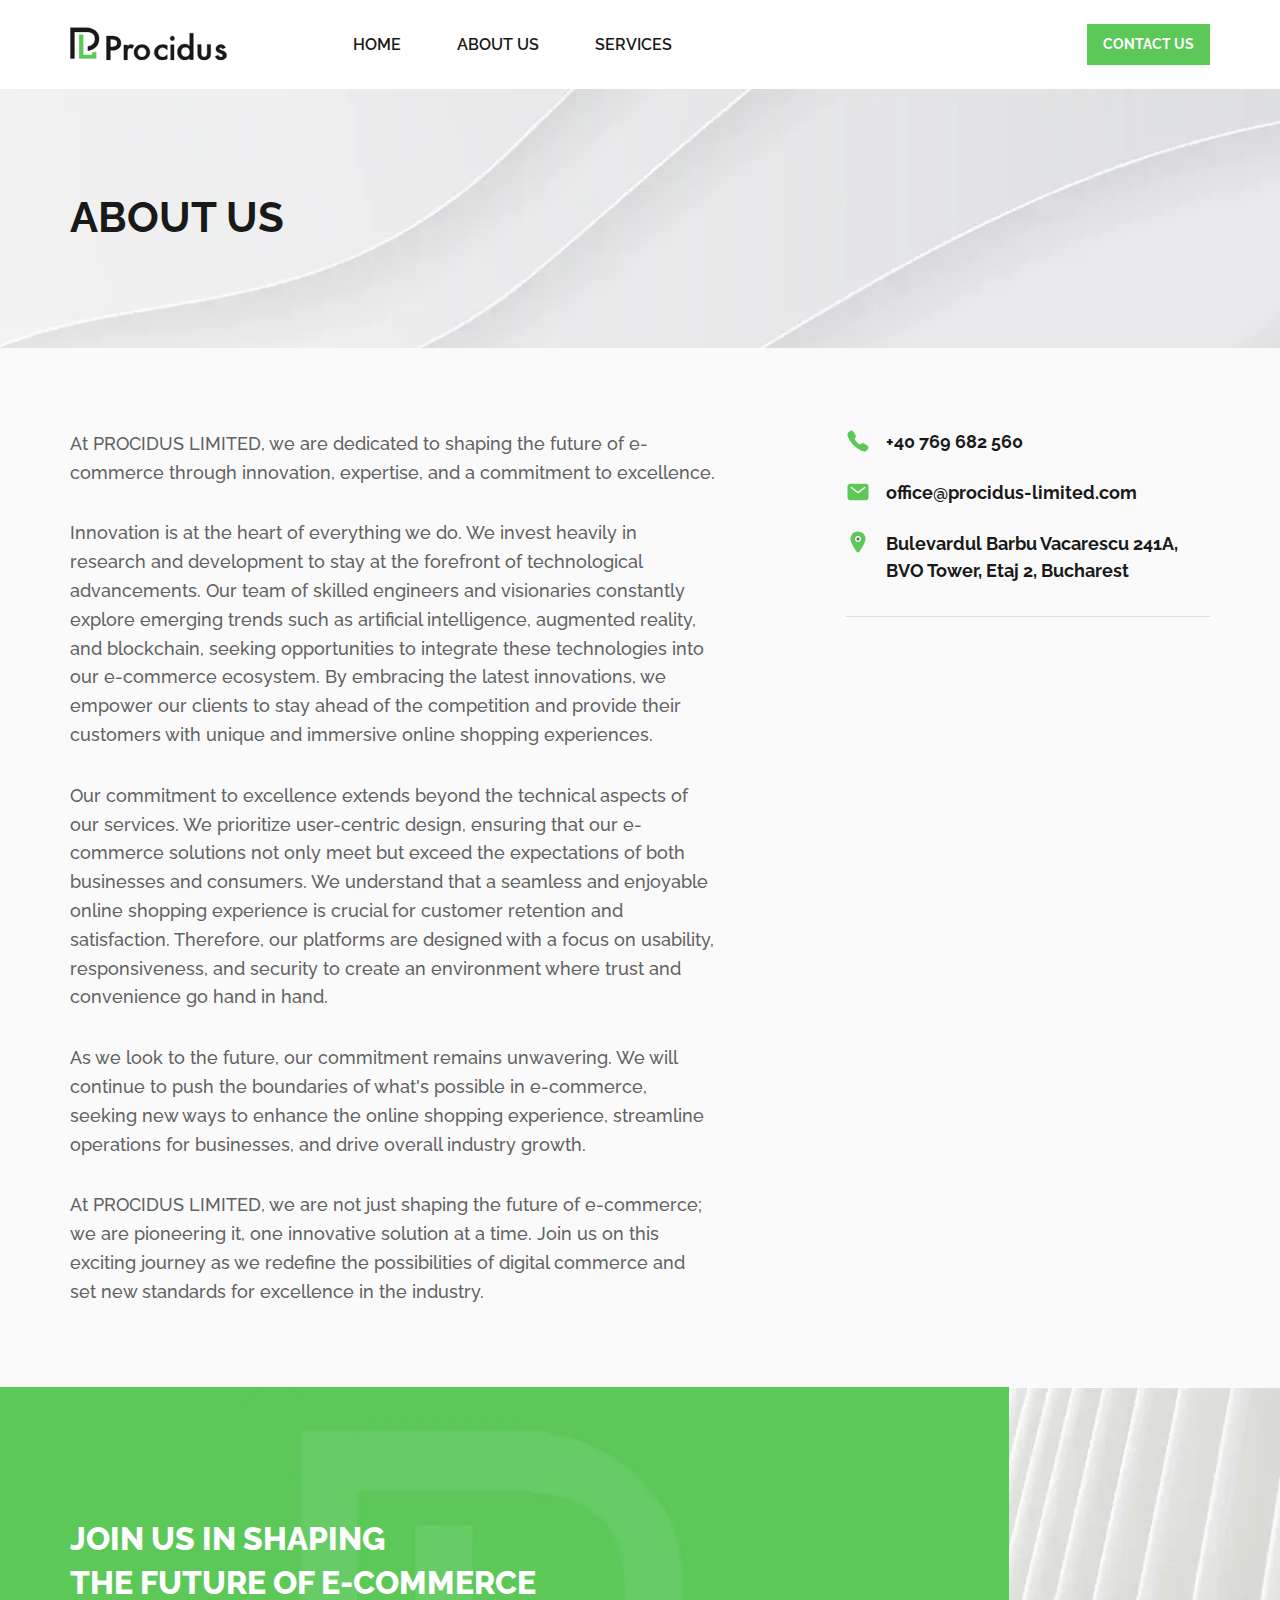
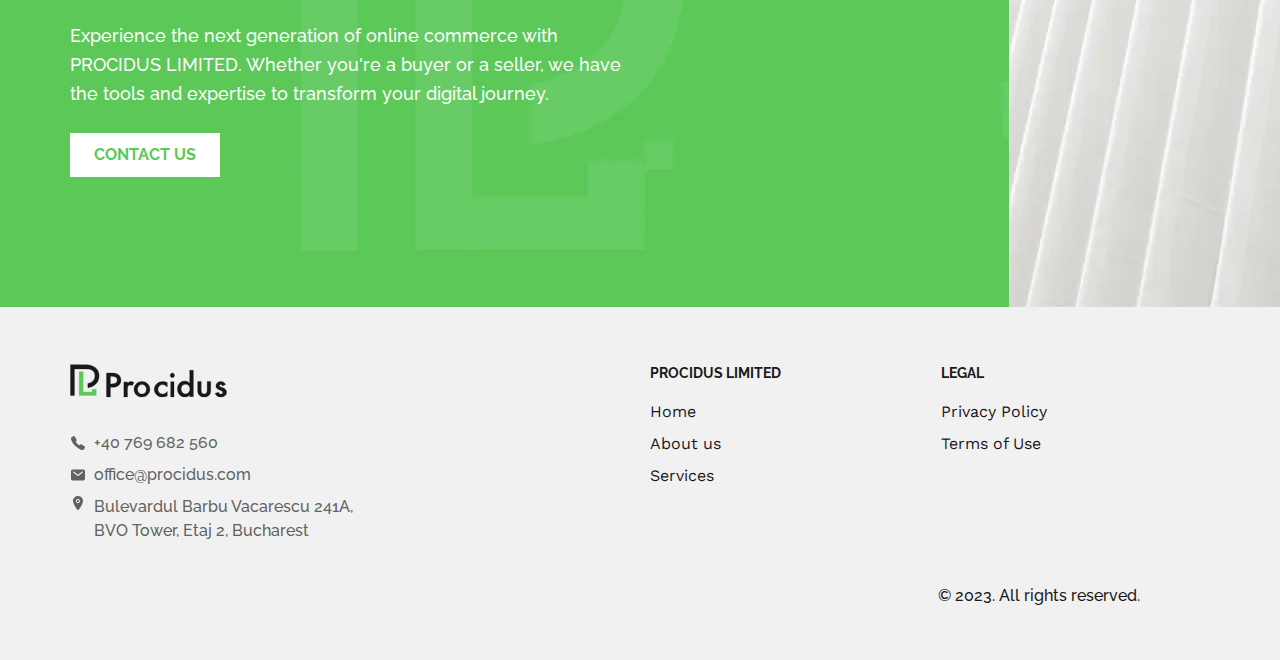
==== about.html @ 5137b6c8 "init" ====
<!doctype html>
<html lang="en">

<head>
	<title>Procidus | About Us</title>
	<meta charset="UTF-8" />
	<meta name="format-detection" content="telephone=no" />
	<!-- <style>body{opacity: 0;}</style> -->
	<link rel="stylesheet" href="css/style.min.css?_v=20231129132115" />
	<link rel="shortcut icon" href="favicon.ico" />
	<!-- <meta name="robots" content="noindex, nofollow"> -->
	<meta name="viewport" content="width=device-width, initial-scale=1.0" />
</head>

<body>
	<div class="wrapper">
		<header class="header">
			<div class="header__container">
				<div class="header__nav">
					<div class="header__logo">
						<a href="index.html">
							<svg width="157" height="35" viewBox="0 0 157 35" fill="none" xmlns="http://www.w3.org/2000/svg">
								<g clip-path="url(#clip0_5_194-1)">
									<path d="M40.3946 24.3123V34.0953H36.5024V10.012H40.9129C43.0742 10.012 44.7073 10.1489 45.8124 10.4318C46.9272 10.7147 47.9052 11.244 48.756 12.0197C50.2424 13.3703 50.9759 15.0769 50.9759 17.1393C50.9759 19.3478 50.1838 21.0908 48.5995 22.3776C47.0152 23.6644 44.8833 24.3123 42.194 24.3123H40.3848H40.3946ZM40.3946 20.9448H41.8517C45.431 20.9448 47.2206 19.6581 47.2206 17.0937C47.2206 14.5293 45.3723 13.3703 41.6855 13.3703H40.3946V20.954V20.9448Z" fill="#191919" stroke="#191919" stroke-width="0.3" />
									<path d="M53.8706 18.9312H57.4524V20.289C58.113 19.6146 58.6898 19.1499 59.2015 18.9038C59.7224 18.6487 60.3365 18.512 61.0435 18.512C61.9832 18.512 62.9693 18.8127 64.002 19.4142L62.3646 22.622C61.6855 22.1481 61.0249 21.902 60.3737 21.902C58.42 21.902 57.4524 23.3419 57.4524 26.2307V34.0953H53.8706V18.9221V18.9312Z" fill="#191919" stroke="#191919" stroke-width="0.3" />
									<path d="M64.002 26.1973C64.002 24.0698 64.7733 22.2527 66.3161 20.7546C67.8588 19.2566 69.7424 18.512 71.9579 18.512C74.1733 18.512 76.0748 19.2654 77.6266 20.7723C79.1603 22.2793 79.9227 24.123 79.9227 26.3125C79.9227 28.502 79.1514 30.3812 77.6086 31.8704C76.0569 33.3507 74.1464 34.0953 71.8951 34.0953C69.6437 34.0953 67.7781 33.3418 66.2712 31.8261C64.7554 30.328 64.002 28.4488 64.002 26.1884V26.1973ZM67.5269 26.2593C67.5269 27.7308 67.9216 28.9009 68.7199 29.7607C69.5361 30.6294 70.6124 31.0637 71.9579 31.0637C73.3033 31.0637 74.3886 30.6382 75.1958 29.7784C76.0031 28.9186 76.4067 27.7751 76.4067 26.3391C76.4067 24.9031 76.0031 23.7596 75.1958 22.8998C74.3796 22.0311 73.3033 21.5967 71.9579 21.5967C70.6124 21.5967 69.572 22.0311 68.7558 22.8998C67.9395 23.7685 67.5269 24.8854 67.5269 26.2593Z" fill="#191919" stroke="#191919" stroke-width="0.3" />
									<path d="M97.2909 19.5662V24.0933C96.4578 23.1453 95.7194 22.4897 95.0567 22.1442C94.413 21.781 93.6462 21.595 92.7753 21.595C91.4026 21.595 90.2666 22.0468 89.3578 22.9416C88.449 23.8363 87.9946 24.9615 87.9946 26.3169C87.9946 27.6724 88.4301 28.8329 89.301 29.7277C90.1814 30.6136 91.3079 31.0566 92.6806 31.0566C93.5515 31.0566 94.3278 30.8794 94.9905 30.525C95.6342 30.1795 96.401 29.5151 97.2719 28.5229V33.0233C95.7951 33.7409 94.3183 34.0953 92.8415 34.0953C90.3991 34.0953 88.3638 33.36 86.7261 31.8805C85.0884 30.401 84.2648 28.5583 84.2648 26.3524C84.2648 24.1464 85.0978 22.2948 86.7545 20.7799C88.4112 19.265 90.4559 18.512 92.8699 18.512C94.4225 18.512 95.8898 18.8575 97.2719 19.5573L97.2909 19.5662Z" fill="#191919" stroke="#191919" stroke-width="0.3" />
									<path d="M100.186 12.2964C100.186 11.6767 100.394 11.1403 100.819 10.6871C101.245 10.2339 101.757 10.012 102.348 10.012C102.938 10.012 103.468 10.2432 103.894 10.6871C104.319 11.131 104.528 11.6767 104.528 12.3149C104.528 12.953 104.31 13.5079 103.894 13.9611C103.477 14.4143 102.964 14.6363 102.365 14.6363C101.766 14.6363 101.245 14.4143 100.819 13.9611C100.394 13.5079 100.186 12.953 100.186 12.3056V12.2964ZM104.033 18.6964V34.0953H100.689V18.6964H104.033Z" fill="#191919" stroke="#191919" stroke-width="0.3" />
									<path d="M119.709 7.18776H123.343V33.655H119.709V32.0593C118.278 33.4166 116.668 34.0953 114.87 34.0953C112.723 34.0953 110.943 33.3341 109.531 31.8025C108.128 30.2435 107.422 28.2992 107.422 25.9698C107.422 23.6404 108.128 21.7879 109.531 20.2655C110.925 18.734 112.676 17.9636 114.794 17.9636C116.63 17.9636 118.268 18.6973 119.718 20.1554V7.17859L119.709 7.18776ZM111.113 25.979C111.113 27.4463 111.518 28.6294 112.318 29.5556C113.147 30.4819 114.182 30.9496 115.444 30.9496C116.781 30.9496 117.863 30.5002 118.692 29.6015C119.521 28.6752 119.935 27.4922 119.935 26.0615C119.935 24.6309 119.521 23.4478 118.692 22.5215C117.863 21.6136 116.79 21.1551 115.472 21.1551C114.229 21.1551 113.184 21.6136 112.346 22.5307C111.518 23.457 111.104 24.6125 111.104 25.979H111.113Z" fill="#191919" stroke="#191919" stroke-width="0.3" />
									<path d="M131.218 18.512V27.2048C131.218 29.717 132.216 30.9732 134.203 30.9732C136.189 30.9732 137.187 29.717 137.187 27.2048V18.512H140.711V27.2867C140.711 28.4973 140.556 29.5441 140.253 30.427C139.961 31.2189 139.457 31.9289 138.734 32.557C137.544 33.5856 136.033 34.0953 134.194 34.0953C132.354 34.0953 130.861 33.5856 129.671 32.557C128.939 31.9289 128.427 31.2098 128.124 30.427C127.832 29.7261 127.685 28.6703 127.685 27.2867V18.512H131.209H131.218Z" fill="#191919" stroke="#191919" stroke-width="0.3" />
									<path d="M155.589 21.4211L152.49 22.92C152.002 22.0065 151.398 21.5541 150.677 21.5541C150.336 21.5541 150.034 21.6606 149.79 21.8646C149.546 22.0685 149.42 22.3346 149.42 22.6628C149.42 23.2304 150.141 23.7892 151.583 24.348C153.572 25.1284 154.907 25.8469 155.599 26.5032C156.291 27.1595 156.632 28.0464 156.632 29.1551C156.632 30.5831 156.057 31.7715 154.897 32.7294C153.776 33.643 152.422 34.0953 150.833 34.0953C148.114 34.0953 146.184 32.8891 145.053 30.4766L148.25 29.1285C148.698 29.838 149.03 30.2815 149.264 30.4766C149.722 30.858 150.268 31.0531 150.891 31.0531C152.158 31.0531 152.792 30.5298 152.792 29.4744C152.792 28.8713 152.305 28.3037 151.33 27.7804C150.95 27.6118 150.579 27.4433 150.199 27.2837C149.819 27.124 149.439 26.9555 149.049 26.787C147.958 26.2992 147.197 25.8203 146.749 25.3324C146.184 24.7205 145.901 23.9222 145.901 22.9555C145.901 21.6694 146.388 20.614 147.353 19.7714C148.338 18.9288 149.537 18.512 150.95 18.512C153.026 18.512 154.566 19.4876 155.579 21.4388L155.589 21.4211Z" fill="#191919" stroke="#191919" stroke-width="0.3" />
									<path d="M24.6431 21.9796C22.2713 23.7597 19.5085 24.5127 17.8351 24.6677V20.4503C17.8856 20.4423 17.9497 20.4316 18.0258 20.4176C18.2288 20.3802 18.5177 20.3191 18.8634 20.2244C19.5543 20.0351 20.4754 19.7104 21.3926 19.1684C23.2318 18.0815 25.0571 16.1173 24.9716 12.6399C24.9291 10.9093 24.4703 9.61412 23.7565 8.64841C23.0432 7.68348 22.0835 7.05857 21.0568 6.65405C19.1379 5.89799 16.9617 5.90422 15.6671 5.90794C15.5811 5.90818 15.499 5.90842 15.4212 5.90842H4.5952H4.4452V6.05842V32.5196H0.468848V1.66196H16.5857C19.7418 1.66196 22.8375 2.64489 25.2392 4.60502C27.3088 6.29719 29.1157 8.87347 29.1157 12.7247C29.1157 17.2226 27.0862 20.1459 24.6431 21.9796Z" fill="#191919" stroke="#191919" stroke-width="0.3" />
									<path d="M22.1886 28.7639V26.2247H26.2211V32.5287H9.15293V8.74534H13.1854V28.7639V28.9139H13.3354H22.0386H22.1886V28.7639Z" fill="#5BC858" stroke="#5BC858" stroke-width="0.3" />
								</g>
								<defs>
									<clipPath id="clip0_5_194-1">
										<rect width="157" height="34" fill="white" transform="translate(0 0.5)" />
									</clipPath>
								</defs>
							</svg>
						</a>
					</div>
					<div class="header__menu">
						<ul class="header__list">
							<li class="header__link"><a href="index.html">HOME</a></li>
							<li class="header__link"><a href="about.html">ABOUT US</a></li>
							<li class="header__link">
								<a href="index.html#features">SERVICES</a>
							</li>
						</ul>
					</div>
				</div>
				<div class="header__btn">
					<a href="contact.html" class="button button--header button--small"><span>CONTACT US</span></a>
				</div>
			</div>
		</header>
		<main class="page">
			<section class="about-page">
				<div class="about-page__heading heading">
					<div class="about-page__container heading--container">
						<h2 class="title title--page">ABOUT US</h2>
					</div>
				</div>
				<div class="about-page__content">
					<div class="about-page__container">
						<div class="about-page__descr">
							<p>
								At PROCIDUS LIMITED, we are dedicated to shaping the future of
								e-commerce through innovation, expertise, and a commitment to
								excellence.
							</p>
							<p>
								Innovation is at the heart of everything we do. We invest
								heavily in research and development to stay at the forefront of
								technological advancements. Our team of skilled engineers and
								visionaries constantly explore emerging trends such as
								artificial intelligence, augmented reality, and blockchain,
								seeking opportunities to integrate these technologies into our
								e-commerce ecosystem. By embracing the latest innovations, we
								empower our clients to stay ahead of the competition and provide
								their customers with unique and immersive online shopping
								experiences.
							</p>
							<p>
								Our commitment to excellence extends beyond the technical
								aspects of our services. We prioritize user-centric design,
								ensuring that our e-commerce solutions not only meet but exceed
								the expectations of both businesses and consumers. We understand
								that a seamless and enjoyable online shopping experience is
								crucial for customer retention and satisfaction. Therefore, our
								platforms are designed with a focus on usability,
								responsiveness, and security to create an environment where
								trust and convenience go hand in hand.
							</p>
							<p>
								As we look to the future, our commitment remains unwavering. We
								will continue to push the boundaries of what's possible in
								e-commerce, seeking new ways to enhance the online shopping
								experience, streamline operations for businesses, and drive
								overall industry growth.
							</p>
							<p>
								At PROCIDUS LIMITED, we are not just shaping the future of
								e-commerce; we are pioneering it, one innovative solution at a
								time. Join us on this exciting journey as we redefine the
								possibilities of digital commerce and set new standards for
								excellence in the industry.
							</p>
						</div>
						<div class="about-page__contact">
							<ul class="about-page__contact-list">
								<li class="about-page__contact-item">
									<svg width="24" height="24" viewBox="0 0 16 16" fill="none" xmlns="http://www.w3.org/2000/svg">
										<path d="M12.2189 15.0014C11.6089 15.0014 10.752 14.7808 9.46886 14.0639C7.90854 13.1889 6.70167 12.3811 5.14979 10.8333C3.65354 9.33798 2.92542 8.36986 1.90636 6.51548C0.755105 4.42173 0.951355 3.32423 1.17073 2.85517C1.43198 2.29454 1.81761 1.95923 2.31604 1.62642C2.59915 1.44093 2.89875 1.28192 3.21104 1.15142C3.24229 1.13798 3.27136 1.12517 3.29729 1.11361C3.45198 1.04392 3.68636 0.938607 3.98323 1.05111C4.18136 1.12548 4.35823 1.27767 4.63511 1.55111C5.20292 2.11111 5.97886 3.35829 6.26511 3.97079C6.45729 4.38361 6.58448 4.65611 6.58479 4.96173C6.58479 5.31954 6.40479 5.59548 6.18636 5.89329C6.14542 5.94923 6.10479 6.00267 6.06542 6.05455C5.82761 6.36705 5.77542 6.45736 5.80979 6.61861C5.87948 6.94267 6.39917 7.90736 7.25323 8.75955C8.10729 9.61173 9.04417 10.0986 9.36948 10.168C9.53761 10.2039 9.62979 10.1495 9.95229 9.9033C9.99854 9.86798 10.046 9.83142 10.0957 9.79486C10.4289 9.54705 10.692 9.37173 11.0414 9.37173H11.0432C11.3473 9.37173 11.6076 9.50361 12.0389 9.72111C12.6014 10.0049 13.886 10.7708 14.4495 11.3392C14.7235 11.6155 14.8764 11.7917 14.951 11.9895C15.0635 12.2874 14.9576 12.5208 14.8885 12.677C14.877 12.703 14.8642 12.7314 14.8507 12.763C14.7192 13.0747 14.5592 13.3737 14.3729 13.6561C14.0407 14.153 13.7042 14.5377 13.1423 14.7992C12.8538 14.9357 12.538 15.0048 12.2189 15.0014Z" fill="#5BC858" />
									</svg>

									<a href="tel:+40769682560">+40 769 682 560</a>
								</li>
								<li class="about-page__contact-item">
									<svg width="24" height="24" viewBox="0 0 16 16" fill="none" xmlns="http://www.w3.org/2000/svg">
										<path d="M13.2498 2.49963H2.74976C2.28578 2.50013 1.84095 2.68466 1.51287 3.01275C1.18479 3.34083 1.00025 3.78566 0.999756 4.24963V11.7496C1.00025 12.2136 1.18479 12.6584 1.51287 12.9865C1.84095 13.3146 2.28578 13.4991 2.74976 13.4996H13.2498C13.7137 13.4991 14.1586 13.3146 14.4866 12.9865C14.8147 12.6584 14.9993 12.2136 14.9998 11.7496V4.24963C14.9993 3.78566 14.8147 3.34083 14.4866 3.01275C14.1586 2.68466 13.7137 2.50013 13.2498 2.49963ZM12.8066 5.39432L8.30663 8.89432C8.21888 8.96254 8.1109 8.99957 7.99976 8.99957C7.88861 8.99957 7.78063 8.96254 7.69288 8.89432L3.19288 5.39432C3.14001 5.3544 3.0956 5.30436 3.06224 5.24712C3.02887 5.18988 3.00721 5.12658 2.99852 5.0609C2.98983 4.99522 2.99428 4.92847 3.01161 4.86452C3.02894 4.80058 3.05881 4.74071 3.09947 4.68841C3.14014 4.63611 3.1908 4.59241 3.2485 4.55985C3.3062 4.52729 3.3698 4.50653 3.43559 4.49876C3.50139 4.491 3.56807 4.49638 3.63177 4.51461C3.69547 4.53284 3.7549 4.56355 3.80663 4.60495L7.99976 7.8662L12.1929 4.60495C12.2977 4.52577 12.4295 4.49104 12.5598 4.50827C12.69 4.52551 12.8083 4.59332 12.8889 4.69705C12.9696 4.80077 13.0062 4.93208 12.9908 5.06256C12.9754 5.19304 12.9092 5.31222 12.8066 5.39432Z" fill="#5BC858" />
									</svg>

									<a href="mailto:office@procidus-limited.com">office@procidus-limited.com</a>
								</li>
								<li class="about-page__contact-item">
									<svg width="24" height="24" viewBox="0 0 16 16" fill="none" xmlns="http://www.w3.org/2000/svg">
										<path d="M8.00025 7.00123C8.55294 7.00123 9.00098 6.55318 9.00098 6.00049C9.00098 5.4478 8.55294 4.99976 8.00025 4.99976C7.44756 4.99976 6.99951 5.4478 6.99951 6.00049C6.99951 6.55318 7.44756 7.00123 8.00025 7.00123Z" fill="#626262" />
										<path d="M7.99976 1C5.24288 1 2.99976 3.14531 2.99976 5.78125C2.99976 7.03656 3.57194 8.70594 4.70038 10.7431C5.60663 12.3787 6.65507 13.8578 7.20038 14.5937C7.29253 14.7195 7.41301 14.8218 7.55205 14.8922C7.6911 14.9627 7.8448 14.9995 8.00069 14.9995C8.15659 14.9995 8.31029 14.9627 8.44934 14.8922C8.58838 14.8218 8.70886 14.7195 8.80101 14.5937C9.34538 13.8578 10.3948 12.3787 11.301 10.7431C12.4276 8.70656 12.9998 7.03719 12.9998 5.78125C12.9998 3.14531 10.7566 1 7.99976 1ZM7.99976 8C7.60419 8 7.21751 7.8827 6.88862 7.66294C6.55972 7.44318 6.30337 7.13082 6.152 6.76537C6.00062 6.39991 5.96102 5.99778 6.03819 5.60982C6.11536 5.22186 6.30584 4.86549 6.58554 4.58579C6.86525 4.30608 7.22161 4.1156 7.60958 4.03843C7.99754 3.96126 8.39967 4.00087 8.76512 4.15224C9.13058 4.30362 9.44293 4.55996 9.6627 4.88886C9.88246 5.21776 9.99976 5.60444 9.99976 6C9.99918 6.53025 9.78828 7.03863 9.41333 7.41357C9.03838 7.78852 8.53001 7.99942 7.99976 8Z" fill="#5BC858" />
									</svg>

									<span>Bulevardul Barbu Vacarescu 241A, BVO Tower, Etaj 2,
										Bucharest</span>
								</li>
							</ul>
						</div>
					</div>
				</div>
			</section>
			<section class="join">
				<div class="join__container">
					<div class="join__content">
						<h2 class="join__title title">
							Join Us in Shaping <br />
							the Future of E-commerce
						</h2>
						<p class="join__descr">
							Experience the next generation of online commerce with PROCIDUS
							LIMITED. Whether you're a buyer or a seller, we have the tools and
							expertise to transform your digital journey.
						</p>
						<a href="contact.html" class="button button--join"><span>CONTACT US</span></a>
					</div>
				</div>
				<div class="join__left"></div>
				<div class="join__right"></div>
			</section>
		</main>
		<footer class="footer">
			<div class="footer__container">
				<div class="footer__contact">
					<div class="footer__logo">
						<svg width="157" height="35" viewBox="0 0 157 35" fill="none" xmlns="http://www.w3.org/2000/svg">
							<g clip-path="url(#clip0_5_194)">
								<path d="M40.3946 24.3123V34.0953H36.5024V10.012H40.9129C43.0742 10.012 44.7073 10.1489 45.8124 10.4318C46.9272 10.7147 47.9052 11.244 48.756 12.0197C50.2424 13.3703 50.9759 15.0769 50.9759 17.1393C50.9759 19.3478 50.1838 21.0908 48.5995 22.3776C47.0152 23.6644 44.8833 24.3123 42.194 24.3123H40.3848H40.3946ZM40.3946 20.9448H41.8517C45.431 20.9448 47.2206 19.6581 47.2206 17.0937C47.2206 14.5293 45.3723 13.3703 41.6855 13.3703H40.3946V20.954V20.9448Z" fill="#191919" stroke="#191919" stroke-width="0.3" />
								<path d="M53.8706 18.9312H57.4524V20.289C58.113 19.6146 58.6898 19.1499 59.2015 18.9038C59.7224 18.6487 60.3365 18.512 61.0435 18.512C61.9832 18.512 62.9693 18.8127 64.002 19.4142L62.3646 22.622C61.6855 22.1481 61.0249 21.902 60.3737 21.902C58.42 21.902 57.4524 23.3419 57.4524 26.2307V34.0953H53.8706V18.9221V18.9312Z" fill="#191919" stroke="#191919" stroke-width="0.3" />
								<path d="M64.002 26.1973C64.002 24.0698 64.7733 22.2527 66.3161 20.7546C67.8588 19.2566 69.7424 18.512 71.9579 18.512C74.1733 18.512 76.0748 19.2654 77.6266 20.7723C79.1603 22.2793 79.9227 24.123 79.9227 26.3125C79.9227 28.502 79.1514 30.3812 77.6086 31.8704C76.0569 33.3507 74.1464 34.0953 71.8951 34.0953C69.6437 34.0953 67.7781 33.3418 66.2712 31.8261C64.7554 30.328 64.002 28.4488 64.002 26.1884V26.1973ZM67.5269 26.2593C67.5269 27.7308 67.9216 28.9009 68.7199 29.7607C69.5361 30.6294 70.6124 31.0637 71.9579 31.0637C73.3033 31.0637 74.3886 30.6382 75.1958 29.7784C76.0031 28.9186 76.4067 27.7751 76.4067 26.3391C76.4067 24.9031 76.0031 23.7596 75.1958 22.8998C74.3796 22.0311 73.3033 21.5967 71.9579 21.5967C70.6124 21.5967 69.572 22.0311 68.7558 22.8998C67.9395 23.7685 67.5269 24.8854 67.5269 26.2593Z" fill="#191919" stroke="#191919" stroke-width="0.3" />
								<path d="M97.2909 19.5662V24.0933C96.4578 23.1453 95.7194 22.4897 95.0567 22.1442C94.413 21.781 93.6462 21.595 92.7753 21.595C91.4026 21.595 90.2666 22.0468 89.3578 22.9416C88.449 23.8363 87.9946 24.9615 87.9946 26.3169C87.9946 27.6724 88.4301 28.8329 89.301 29.7277C90.1814 30.6136 91.3079 31.0566 92.6806 31.0566C93.5515 31.0566 94.3278 30.8794 94.9905 30.525C95.6342 30.1795 96.401 29.5151 97.2719 28.5229V33.0233C95.7951 33.7409 94.3183 34.0953 92.8415 34.0953C90.3991 34.0953 88.3638 33.36 86.7261 31.8805C85.0884 30.401 84.2648 28.5583 84.2648 26.3524C84.2648 24.1464 85.0978 22.2948 86.7545 20.7799C88.4112 19.265 90.4559 18.512 92.8699 18.512C94.4225 18.512 95.8898 18.8575 97.2719 19.5573L97.2909 19.5662Z" fill="#191919" stroke="#191919" stroke-width="0.3" />
								<path d="M100.186 12.2964C100.186 11.6767 100.394 11.1403 100.819 10.6871C101.245 10.2339 101.757 10.012 102.348 10.012C102.938 10.012 103.468 10.2432 103.894 10.6871C104.319 11.131 104.528 11.6767 104.528 12.3149C104.528 12.953 104.31 13.5079 103.894 13.9611C103.477 14.4143 102.964 14.6363 102.365 14.6363C101.766 14.6363 101.245 14.4143 100.819 13.9611C100.394 13.5079 100.186 12.953 100.186 12.3056V12.2964ZM104.033 18.6964V34.0953H100.689V18.6964H104.033Z" fill="#191919" stroke="#191919" stroke-width="0.3" />
								<path d="M119.709 7.18776H123.343V33.655H119.709V32.0593C118.278 33.4166 116.668 34.0953 114.87 34.0953C112.723 34.0953 110.943 33.3341 109.531 31.8025C108.128 30.2435 107.422 28.2992 107.422 25.9698C107.422 23.6404 108.128 21.7879 109.531 20.2655C110.925 18.734 112.676 17.9636 114.794 17.9636C116.63 17.9636 118.268 18.6973 119.718 20.1554V7.17859L119.709 7.18776ZM111.113 25.979C111.113 27.4463 111.518 28.6294 112.318 29.5556C113.147 30.4819 114.182 30.9496 115.444 30.9496C116.781 30.9496 117.863 30.5002 118.692 29.6015C119.521 28.6752 119.935 27.4922 119.935 26.0615C119.935 24.6309 119.521 23.4478 118.692 22.5215C117.863 21.6136 116.79 21.1551 115.472 21.1551C114.229 21.1551 113.184 21.6136 112.346 22.5307C111.518 23.457 111.104 24.6125 111.104 25.979H111.113Z" fill="#191919" stroke="#191919" stroke-width="0.3" />
								<path d="M131.218 18.512V27.2048C131.218 29.717 132.216 30.9732 134.203 30.9732C136.189 30.9732 137.187 29.717 137.187 27.2048V18.512H140.711V27.2867C140.711 28.4973 140.556 29.5441 140.253 30.427C139.961 31.2189 139.457 31.9289 138.734 32.557C137.544 33.5856 136.033 34.0953 134.194 34.0953C132.354 34.0953 130.861 33.5856 129.671 32.557C128.939 31.9289 128.427 31.2098 128.124 30.427C127.832 29.7261 127.685 28.6703 127.685 27.2867V18.512H131.209H131.218Z" fill="#191919" stroke="#191919" stroke-width="0.3" />
								<path d="M155.589 21.4211L152.49 22.92C152.002 22.0065 151.398 21.5541 150.677 21.5541C150.336 21.5541 150.034 21.6606 149.79 21.8646C149.546 22.0685 149.42 22.3346 149.42 22.6628C149.42 23.2304 150.141 23.7892 151.583 24.348C153.572 25.1284 154.907 25.8469 155.599 26.5032C156.291 27.1595 156.632 28.0464 156.632 29.1551C156.632 30.5831 156.057 31.7715 154.897 32.7294C153.776 33.643 152.422 34.0953 150.833 34.0953C148.114 34.0953 146.184 32.8891 145.053 30.4766L148.25 29.1285C148.698 29.838 149.03 30.2815 149.264 30.4766C149.722 30.858 150.268 31.0531 150.891 31.0531C152.158 31.0531 152.792 30.5298 152.792 29.4744C152.792 28.8713 152.305 28.3037 151.33 27.7804C150.95 27.6118 150.579 27.4433 150.199 27.2837C149.819 27.124 149.439 26.9555 149.049 26.787C147.958 26.2992 147.197 25.8203 146.749 25.3324C146.184 24.7205 145.901 23.9222 145.901 22.9555C145.901 21.6694 146.388 20.614 147.353 19.7714C148.338 18.9288 149.537 18.512 150.95 18.512C153.026 18.512 154.566 19.4876 155.579 21.4388L155.589 21.4211Z" fill="#191919" stroke="#191919" stroke-width="0.3" />
								<path d="M24.6431 21.9796C22.2713 23.7597 19.5085 24.5127 17.8351 24.6677V20.4503C17.8856 20.4423 17.9497 20.4316 18.0258 20.4176C18.2288 20.3802 18.5177 20.3191 18.8634 20.2244C19.5543 20.0351 20.4754 19.7104 21.3926 19.1684C23.2318 18.0815 25.0571 16.1173 24.9716 12.6399C24.9291 10.9093 24.4703 9.61412 23.7565 8.64841C23.0432 7.68348 22.0835 7.05857 21.0568 6.65405C19.1379 5.89799 16.9617 5.90422 15.6671 5.90794C15.5811 5.90818 15.499 5.90842 15.4212 5.90842H4.5952H4.4452V6.05842V32.5196H0.468848V1.66196H16.5857C19.7418 1.66196 22.8375 2.64489 25.2392 4.60502C27.3088 6.29719 29.1157 8.87347 29.1157 12.7247C29.1157 17.2226 27.0862 20.1459 24.6431 21.9796Z" fill="#191919" stroke="#191919" stroke-width="0.3" />
								<path d="M22.1886 28.7639V26.2247H26.2211V32.5287H9.15293V8.74534H13.1854V28.7639V28.9139H13.3354H22.0386H22.1886V28.7639Z" fill="#5BC858" stroke="#5BC858" stroke-width="0.3" />
							</g>
							<defs>
								<clipPath id="clip0_5_194">
									<rect width="157" height="34" fill="white" transform="translate(0 0.5)" />
								</clipPath>
							</defs>
						</svg>
					</div>
					<ul class="footer__contact-list">
						<li class="footer__contact-item">
							<img src="img/icons/call.svg" alt="call" />
							<a href="tel:+40769682560">+40 769 682 560</a>
						</li>
						<li class="footer__contact-item">
							<img src="img/icons/mail.svg" alt="email" />
							<a href="mailto:office@procidus.com">office@procidus.com</a>
						</li>
						<li class="footer__contact-item">
							<img src="img/icons/location.svg" alt="address" />
							Bulevardul Barbu Vacarescu 241A, BVO Tower, Etaj 2, Bucharest
						</li>
					</ul>
					<span class="footer__copy-md2">© 2023. All rights reserved.</span>
				</div>
				<div class="footer__nav">
					<div class="footer__nav-item">
						<h5 class="footer__title">PROCIDUS LIMITED</h5>
						<ul class="footer__list">
							<li class="footer__link"><a href="index.html">Home</a></li>
							<li class="footer__link"><a href="about.html">About us</a></li>
							<li class="footer__link">
								<a href="index.html#features">Services</a>
							</li>
						</ul>
					</div>
					<div class="footer__nav-item">
						<h5 class="footer__title">LEGAL</h5>
						<ul class="footer__list">
							<li class="footer__link">
								<a href="privacy.html">Privacy Policy</a>
							</li>
							<li class="footer__link"><a href="terms.html">Terms of Use</a></li>
						</ul>
					</div>
					<span class="footer__copy">© 2023. All rights reserved.</span>
					<span class="footer__copy-md3">© 2023. All rights reserved.</span>
				</div>
			</div>
		</footer>
	</div>
	<script src="js/app.min.js?_v=20231129132115"></script>

</body>

</html>
---- css/style.min.css ----
@charset "UTF-8";@import url(https://fonts.googleapis.com/css?family=Raleway:500,600,700,800&display=swap);@import url(https://fonts.googleapis.com/css?family=Work+Sans:regular&display=swap);*{padding:0;margin:0;border:0}*,::after,::before{-webkit-box-sizing:border-box;box-sizing:border-box}body,html{height:100%;min-width:320px}body{color:#626262;line-height:1;font-family:Raleway;font-size:1rem;font-weight:500;-ms-text-size-adjust:100%;-moz-text-size-adjust:100%;-webkit-text-size-adjust:100%;-webkit-font-smoothing:antialiased;-moz-osx-font-smoothing:grayscale}button,input,textarea{font-family:Raleway;font-size:inherit;line-height:inherit}button{cursor:pointer;color:inherit;background-color:transparent}a{display:inline-block;color:inherit;text-decoration:none}ul li{list-style:none}img{vertical-align:top}h1,h2,h3,h4,h5,h6{font-weight:inherit;font-size:inherit}.lock body{overflow:hidden;-ms-touch-action:none;touch-action:none;-ms-scroll-chaining:none;overscroll-behavior:none}.wrapper{min-height:100%;display:-webkit-box;display:-ms-flexbox;display:flex;-webkit-box-orient:vertical;-webkit-box-direction:normal;-ms-flex-direction:column;flex-direction:column;overflow:hidden}@supports (overflow:clip){.wrapper{overflow:clip}}.wrapper>main{-webkit-box-flex:1;-ms-flex:1 1 auto;flex:1 1 auto}.wrapper>*{min-width:0}[class*=__container]{max-width:73.125rem;margin:0 auto;padding:0 .9375rem}.form__error{color:red}.button{display:-webkit-inline-box;display:-ms-inline-flexbox;display:inline-flex;padding:.625rem 1rem;color:#fff;font-size:16px;font-weight:700;line-height:150%;background:#5bc858;-webkit-transition:all .3s;transition:all .3s}.button--fw{width:100%}.button--small{font-size:.875rem}.button--support{margin-top:.5rem}.button--large{padding:.75rem 1.5rem}[class*=-ibg]{position:relative}[class*=-ibg] img{position:absolute;width:100%;height:100%;top:0;left:0;-o-object-fit:cover;object-fit:cover}[class*=-ibg-contain] img{-o-object-fit:contain;object-fit:contain}.title{color:#191919;font-size:2rem;font-weight:800;line-height:140%;text-transform:uppercase}.title:not(:last-child){margin-bottom:1rem}.title--page{color:#191919;font-weight:700;text-transform:uppercase}.text{color:#626262;font-size:1rem;font-weight:500;line-height:150%}.text-white{color:#fff}.no-webp .heading{background-image:url(../img/page-heading-bg.jpg)}.heading{background-size:cover;background-position:center;background-repeat:no-repeat}.header{position:relative;min-height:5.5625rem}.header__container{display:-webkit-box;display:-ms-flexbox;display:flex;min-height:5.5625rem;-webkit-box-pack:justify;-ms-flex-pack:justify;justify-content:space-between;-ms-flex-preferred-size:auto;flex-basis:auto;-webkit-box-align:center;-ms-flex-align:center;align-items:center}.header__nav{display:-webkit-box;display:-ms-flexbox;display:flex}.header__menu{display:-webkit-box;display:-ms-flexbox;display:flex;-webkit-box-align:center;-ms-flex-align:center;align-items:center}.header__list{display:-webkit-box;display:-ms-flexbox;display:flex}.header__link{color:#191919;font-weight:600;text-transform:uppercase;-webkit-transition:color .3s;transition:color .3s}.header__btn{display:-webkit-box;display:-ms-flexbox;display:flex;-webkit-box-pack:end;-ms-flex-pack:end;justify-content:flex-end}.header__main{position:absolute;width:100%;top:0;z-index:50}.footer{padding:3.5rem 0;background-color:#f1f1f1;z-index:5;position:relative}.footer__container{display:-webkit-box;display:-ms-flexbox;display:flex;-ms-flex-wrap:wrap;flex-wrap:wrap}.footer__contact{max-width:19.9375rem}.footer__logo{margin-bottom:1.875rem}.footer__contact-item{display:-webkit-box;display:-ms-flexbox;display:flex;-webkit-column-gap:.5rem;-moz-column-gap:.5rem;column-gap:.5rem;line-height:150%}.footer__contact-item:not(:last-child){margin-bottom:.5rem}.footer__contact-item:last-child{-webkit-box-align:start;-ms-flex-align:start;align-items:flex-start}.footer__contact-item:last-child svg{-ms-flex-negative:0;flex-shrink:0;-webkit-box-align:start;-ms-flex-align:start;align-items:flex-start}.footer__nav{max-width:30.625rem;display:-webkit-box;display:-ms-flexbox;display:flex;-ms-flex-wrap:wrap;flex-wrap:wrap;-webkit-column-gap:10rem;-moz-column-gap:10rem;column-gap:10rem;color:#191919}.footer__title{font-size:.875rem;font-weight:700;line-height:150%;margin-bottom:1rem}.footer__link{font-family:"Work Sans";font-size:1rem;font-weight:400;line-height:150%}.footer__link:not(:last-child){margin-bottom:.5rem}.footer__copy{margin-top:6.25rem;width:100%;text-align:right}.footer__copy-md2{display:none}.footer__copy-md3{display:none}.footer a{-webkit-transition:all .3s;transition:all .3s}.no-webp .hero{background-image:url(../img/hero-bg.jpg)}.hero{display:-webkit-box;display:-ms-flexbox;display:flex;-webkit-box-orient:vertical;-webkit-box-direction:normal;-ms-flex-direction:column;flex-direction:column;-webkit-box-pack:center;-ms-flex-pack:center;justify-content:center;min-height:100vh;background-size:cover;background-position:center;background-repeat:no-repeat}.hero__container{position:relative}.hero__content{max-width:35.125rem}.hero__title{font-size:2.625rem;position:relative}.hero__title::before{content:"";position:absolute;width:.25rem;height:4rem;left:-1.75rem;background:#5bc858}.hero__text{font-size:1.125rem;line-height:160%}.hero__text:not(:last-child){margin-bottom:1.125rem}.hero__arrow{position:absolute;left:-17.5rem;bottom:-18.75rem;-webkit-animation:bounce .5s infinite alternate ease;animation:bounce .5s infinite alternate ease}@-webkit-keyframes bounce{from{bottom:-17.5rem}to{bottom:-16.875rem}}@keyframes bounce{from{bottom:-17.5rem}to{bottom:-16.875rem}}.solutions{padding:5rem 0}.solutions__container{display:-webkit-box;display:-ms-flexbox;display:flex;-ms-flex-wrap:wrap;flex-wrap:wrap;-webkit-box-pack:justify;-ms-flex-pack:justify;justify-content:space-between}.solutions__img{max-width:34.875rem;position:relative}.no-webp .solutions__img::before{background-image:url(../img/solutions-bg.jpg)}.solutions__img::before{content:"";position:absolute;background-size:cover;z-index:-3;top:0}.solutions__decor{position:relative}.solutions__decor::before{content:"";background:#f1f1f1;position:absolute}.solutions__decor::after{content:"";background:#fff;position:absolute}.solutions__bg{position:absolute;top:4.3125rem;left:8.9375rem;z-index:-1;width:26.5625rem}.solutions__bg::before{content:"";background:#f1f1f1;position:absolute}.solutions__bg::after{content:"";background:#fff;position:absolute}.solutions__text{line-height:160%;font-size:1.125rem;color:#191919}.solutions__text:not(:last-child){margin-bottom:2rem}.tabs__navigation{display:-webkit-box;display:-ms-flexbox;display:flex;-webkit-box-orient:vertical;-webkit-box-direction:normal;-ms-flex-direction:column;flex-direction:column;row-gap:1rem;-webkit-box-align:start;-ms-flex-align:start;align-items:flex-start;margin-bottom:1.5rem}.tabs__title{color:#191919;font-size:.875rem;line-height:150%;letter-spacing:.42px;text-transform:uppercase;padding:.125rem .75rem;background:#f1f1f1}.tabs__content{line-height:150%}._tab-active{color:#fff;background:#5bc858}.no-webp .features{background-image:url(../img/features-bg.jpg)}.features{padding:5.375rem 0;min-height:47.25rem;background-size:cover;background-position:center;background-repeat:no-repeat}.features__container{display:-webkit-box;display:-ms-flexbox;display:flex;-ms-flex-wrap:wrap;flex-wrap:wrap;-webkit-box-pack:justify;-ms-flex-pack:justify;justify-content:space-between}.features__item{max-width:22.75rem;max-height:25.0625rem;padding:2.5rem 2.5rem 5rem 2.5rem;background-color:#fafafa;-webkit-transition:all .3s;transition:all .3s;cursor:pointer}.features__item-mt{margin-top:12.1875rem}.features__item-num{display:block;color:#5bc858;font-size:32px;font-weight:700;text-transform:uppercase;margin-bottom:2.125rem;position:relative}.features__item-num::before{content:"";position:absolute;width:1.875rem;height:1.875rem;background-color:#f1f1f1;right:-2.5rem}.features__item-title{color:#000;font-size:18px;font-weight:700;line-height:150%;letter-spacing:.54px;text-transform:uppercase;margin-bottom:1rem}.features__item-text{font-size:16px;font-style:normal;font-weight:500;line-height:150%}.features .features__item:hover{background:#5bc858}.features .features__item:hover .features__item-num{color:#fff}.features .features__item:hover .features__item-num::before{background-color:#84d782}.features .features__item:hover .features__item-title{color:#fff}.features .features__item:hover .features__item-text{color:#fff}.support{padding:4.75rem 0;background-color:#fafafa}.support__container{display:-webkit-box;display:-ms-flexbox;display:flex;-ms-flex-wrap:wrap;flex-wrap:wrap;-webkit-box-pack:justify;-ms-flex-pack:justify;justify-content:space-between}.support__heading{max-width:34.875rem;padding-top:2.0625rem}.support__subtitle{display:inline-block;color:#fff;font-size:.875rem;padding:0 .75rem;background-color:#5bc858;line-height:150%;letter-spacing:.42px;text-transform:uppercase;margin-bottom:1.125rem}.support__descr{font-size:1.125rem;max-width:34.375rem;font-weight:500;line-height:160%}.support__content{max-width:28.8125rem;line-height:150%}.support__content p:not(:last-child){margin-bottom:1rem}.no-webp .about{background-image:url(../img/about-bg.jpg)}.about{padding:4.375rem 0 3.9375rem .625rem;background-size:cover;background-position:center;background-repeat:no-repeat;display:-webkit-box;display:-ms-flexbox;display:flex;-webkit-box-orient:vertical;-webkit-box-direction:normal;-ms-flex-direction:column;flex-direction:column;-webkit-box-pack:end;-ms-flex-pack:end;justify-content:flex-end}.about__container{display:-webkit-box;display:-ms-flexbox;display:flex;-ms-flex-wrap:wrap;flex-wrap:wrap;-webkit-box-pack:justify;-ms-flex-pack:justify;justify-content:space-between}.about__title{max-width:28.75rem;color:#fff;font-size:4.375rem;font-weight:700;line-height:120%}.about__content{max-width:28.75rem}.about__text{color:#fff;line-height:150%;margin-top:.75rem;margin-bottom:1.5rem}.button--about{padding:.75rem 1.5625rem}.join{position:relative}.join::before{content:"";position:absolute;width:100%;height:100%;top:0;z-index:-10;background-color:#5bc858}.join::before{content:"";position:absolute;width:100%;height:100%;top:0;z-index:-10;background-image:url(../img/logo-bg.svg);background-position:center;background-repeat:no-repeat}.join__container{max-height:32.4375rem}.join__content{max-width:34.875rem}.join__title{color:#fff;font-weight:800;line-height:140%;text-transform:uppercase}.join__descr{color:#fdfdfd;font-size:18px;line-height:160%;margin-bottom:1.5rem}.no-webp .join__left{background-image:url(../img/join-bg-left.png)}.join__left{position:absolute;left:15.0625rem;top:0;background-size:cover;background-position:left;background-repeat:no-repeat;height:100%;width:60%;z-index:-1}.no-webp .join__right{background-image:url(../img/join-bg-right.jpg)}.join__right{position:absolute;right:0;top:0;background-size:cover;background-position:left;background-repeat:no-repeat;height:100%;width:50%;z-index:-2}.button--join{background:#fff;color:#5bc858;padding:.625rem 1.5rem}.about-page__content{background-color:#fafafa;padding-top:5rem;padding-bottom:5rem}.about-page__container{display:-webkit-box;display:-ms-flexbox;display:flex;-webkit-box-pack:justify;-ms-flex-pack:justify;justify-content:space-between;-ms-flex-wrap:wrap;flex-wrap:wrap}.about-page__descr{max-width:40.3125rem;padding-top:.125rem;font-size:1.125rem;line-height:160%}.about-page__descr p:not(:last-child){margin-bottom:2rem}.about-page__contact{max-width:22.75rem}.about-page__contact-item{color:#191919;font-size:1.125rem;font-weight:700;line-height:150%;display:-webkit-box;display:-ms-flexbox;display:flex;-webkit-box-align:center;-ms-flex-align:center;align-items:center;-webkit-column-gap:1rem;-moz-column-gap:1rem;column-gap:1rem}.about-page__contact-item:not(:last-child){margin-bottom:1.5rem}.about-page__contact-item:last-child{padding-bottom:2rem;border-bottom:.0625rem solid #dedede;-webkit-box-align:start;-ms-flex-align:start;align-items:flex-start}.about-page__contact-item:last-child svg{-ms-flex-negative:0;flex-shrink:0;-webkit-box-align:start;-ms-flex-align:start;align-items:flex-start}.about-page__header{position:relative}.legal__content{padding-top:5rem;padding-bottom:5rem;max-width:59.125rem}.legal__title{line-height:100%}.legal__title:not(:last-child){margin-bottom:2.5rem}.legal__title:not(:first-child){margin-top:2.5rem}.legal__info{font-size:1.125rem;line-height:160%}.legal__info-important{color:#191919}.legal__info:not(:last-child){margin-bottom:1.5rem}.legal__list-item{font-size:1.125rem;line-height:160%;padding-left:1.6875rem;position:relative}.legal__list-item::before{content:"";position:absolute;width:.1875rem;height:.1875rem;background-color:#626262;border-radius:50%;left:.75rem;top:.6875rem}.legal__list-item:not(:last-child){margin-bottom:1rem}.legal__list-item:last-child{margin-bottom:1.5rem}.legal span{color:#191919;font-weight:700}.no-webp .contact{background-image:url(../img/contact-bg-right.jpg)}.contact{min-height:46.75rem;padding:5rem 0;position:relative;background-color:#5bc858;background-position:right;background-repeat:no-repeat}.contact__container{display:-webkit-box;display:-ms-flexbox;display:flex;-webkit-box-pack:justify;-ms-flex-pack:justify;justify-content:space-between;-ms-flex-wrap:wrap;flex-wrap:wrap;-webkit-column-gap:1rem;-moz-column-gap:1rem;column-gap:1rem;position:relative;z-index:2}.contact__bg{position:absolute;z-index:1;top:1.25rem;left:-5rem}.contact__content{padding-top:6.0625rem;z-index:2}.contact__title{color:#fff;font-size:2.625rem;font-weight:700;text-transform:uppercase}.contact__title:not(:last-child){margin-bottom:1rem}.contact__info{color:#e6ebe6;font-size:1.125rem;line-height:150%;padding-bottom:2rem;border-bottom:.0625rem solid #e6ebe6;margin-bottom:2rem}.contact__item{color:#fff;font-size:1.125rem;font-weight:700;line-height:150%;display:-webkit-box;display:-ms-flexbox;display:flex;-webkit-column-gap:1rem;-moz-column-gap:1rem;column-gap:1rem;max-width:21.875rem}.contact__item:not(:last-child){margin-bottom:1.5rem}.contact__item:last-child{-webkit-box-align:start;-ms-flex-align:start;align-items:flex-start}.contact__item:last-child svg{-ms-flex-negative:0;flex-shrink:0;-webkit-box-align:start;-ms-flex-align:start;align-items:flex-start}.contact__item a{-webkit-transition:all .3s;transition:all .3s}.contact__form{display:-webkit-box;display:-ms-flexbox;display:flex;gap:1rem;-ms-flex-wrap:wrap;flex-wrap:wrap;max-width:28.8125rem;background:#fafafa;padding:3.5rem 2.5rem;z-index:2}.contact__form-input{padding:.75rem 1rem;max-width:11.375rem;max-height:3rem;color:#585858;font-size:1rem;border:.0625rem solid #f1f1f1;line-height:150%;position:relative}.contact__form-input_textarea{min-width:100%;min-height:11.75rem;resize:none;margin-bottom:1rem}.contact__form-button{width:100%;-webkit-box-pack:center;-ms-flex-pack:center;justify-content:center;padding:.75rem 1.5rem}.contact__form-row{display:-webkit-box;display:-ms-flexbox;display:flex;-ms-flex-wrap:wrap;flex-wrap:wrap;gap:1rem;width:100%}.contact__form-row-checkbox{-webkit-column-gap:.5rem;-moz-column-gap:.5rem;column-gap:.5rem;color:#626262;font-size:1rem;line-height:150%;-webkit-box-align:start;-ms-flex-align:start;align-items:flex-start;margin-bottom:1rem}.contact__form-row-checkbox p{max-width:20.75rem}.contact__form-row-checkbox input{width:3.125rem}.contact__form-row-checkbox span{font-weight:700}.contact__form-row-checkbox a{color:#191919;text-decoration:underline;-webkit-transition:all .3s;transition:all .3s}.contact__header{background-color:#f1f1f1;position:relative}.custom-checkbox{position:absolute;z-index:-1;opacity:0}.custom-checkbox+label{display:-webkit-inline-box;display:-ms-inline-flexbox;display:inline-flex;-webkit-box-align:center;-ms-flex-align:center;align-items:center;-webkit-user-select:none;-moz-user-select:none;-ms-user-select:none;user-select:none}.custom-checkbox+label::before{content:"";display:inline-block;width:1.5rem;height:1.5rem;margin-top:.1875rem;margin-left:.25rem;-ms-flex-negative:0;flex-shrink:0;-webkit-box-flex:0;-ms-flex-positive:0;flex-grow:0;border:.125rem solid #5bc858;border-radius:.25em;background-repeat:no-repeat;background-position:center center;background-size:50% 50%}.custom-checkbox:checked+label::before{border-color:#5bc858;background-color:#5bc858;background-image:url(../img/icons/checkbox.svg);background-size:cover;background-size:80% 80%}.custom-checkbox:not(:disabled):not(:checked)+label:hover::before{border-color:#8bff80}.custom-checkbox:not(:disabled):active+label::before{background-color:#8bff80;border-color:#8bff80}.custom-checkbox:focus+label::before{-webkit-box-shadow:0 0 0 .2rem rgba(51,255,0,.25);box-shadow:0 0 0 .2rem rgba(51,255,0,.25)}.custom-checkbox:focus:not(:checked)+label::before{border-color:#8bff80}.custom-checkbox:disabled+label::before{background-color:#e9ecef}@media (min-width:73.125em){.title--page{font-size:2.625rem}.heading{padding-top:6.25rem}.heading{padding-bottom:6.25rem}.header__nav{-webkit-column-gap:7.875rem;-moz-column-gap:7.875rem;column-gap:7.875rem}.header__list{-webkit-column-gap:3.5rem;-moz-column-gap:3.5rem;column-gap:3.5rem}.footer__container{-webkit-column-gap:16.3125rem;-moz-column-gap:16.3125rem;column-gap:16.3125rem}.footer__nav{max-width:30.625rem}.hero__content{max-width:35.125rem}.solutions__img{max-width:34.875rem}.solutions__img{padding-top:10.625rem}.solutions__img img{max-width:34.875rem}.solutions__img::before{width:26.5625rem}.solutions__img::before{height:28.125rem}.solutions__img::before{left:4.625rem}.solutions__decor::before{width:2.5rem}.solutions__decor::before{height:2.5rem}.solutions__decor::before{left:32.3125rem}.solutions__decor::before{bottom:8rem}.solutions__decor::after{width:1.25rem}.solutions__decor::after{height:1.25rem}.solutions__decor::after{left:28.875rem}.solutions__decor::after{bottom:5.75rem}.solutions__bg::before{width:2.5rem}.solutions__bg::before{height:2.5rem}.solutions__bg::before{left:-8.125rem}.solutions__bg::before{top:-.4375rem}.solutions__bg::after{width:1.25rem}.solutions__bg::after{height:1.25rem}.solutions__bg::after{left:-3.3125rem}.solutions__bg::after{top:3.0625rem}.solutions__content{max-width:28.75rem}.about{min-height:47.125rem}.about__container{-webkit-column-gap:13.625rem;-moz-column-gap:13.625rem;column-gap:13.625rem}.join{padding-top:8.125rem}.join{padding-bottom:8.125rem}.contact__content{max-width:28.125rem}.contact__form{padding-top:3.5rem}.contact__form{padding-right:2.5rem}.contact__form{padding-bottom:3.5rem}.contact__form{padding-left:2.5rem}}@media (max-width:1025px){.footer__nav-item:not(:last-child){margin-bottom:2.5rem}.footer__copy{display:none}.footer__copy-md2{display:-webkit-box;display:-ms-flexbox;display:flex;margin-top:3.75rem}.features__container{-webkit-box-orient:vertical;-webkit-box-direction:normal;-ms-flex-direction:column;flex-direction:column;gap:1rem}.features__item{max-width:unset;width:100%}.features__item-mt{margin-top:0}.support__heading{padding-top:0;max-width:100%}.support__descr{max-width:100%;margin-bottom:2rem}.support__content{padding-top:0;max-width:100%}.join__left{display:none}.join__right{display:none}.legal__content{max-width:100%}.contact{background-image:none}.contact__form-input_textarea{width:100%}.contact__form-input{max-width:19.0625rem;min-width:100%}.contact__form-row-checkbox p{max-width:16.8125rem}}@media (max-width:1025px) and (max-width:47.99875em){.about-page__descr{max-width:26.6875rem}.about-page__contact{max-width:18.125rem}.contact__form{max-width:23.0625rem}}@media (max-width:20em){.title--page{font-size:2rem}.heading{padding-top:3.125rem}.heading{padding-bottom:3.125rem}.about__container{-webkit-column-gap:6.25rem;-moz-column-gap:6.25rem;column-gap:6.25rem}}@media (max-width:61.99875em){.about-page__container{-webkit-column-gap:1rem;-moz-column-gap:1rem;column-gap:1rem}}@media (max-width:47.99875em){.header{position:relative;background:#fff}.header__nav{-webkit-column-gap:4.5rem;-moz-column-gap:4.5rem;column-gap:4.5rem}.header__menu{display:none}.header__list{-webkit-column-gap:2.5rem;-moz-column-gap:2.5rem;column-gap:2.5rem}.footer__container{-webkit-column-gap:11.875rem;-moz-column-gap:11.875rem;column-gap:11.875rem}.footer__container{-webkit-box-orient:vertical;-webkit-box-direction:normal;-ms-flex-direction:column;flex-direction:column;gap:2.5rem}.footer__nav{max-width:8.125rem}.footer__nav{max-width:100%}.footer__nav{-webkit-column-gap:2.6875rem;-moz-column-gap:2.6875rem;column-gap:2.6875rem}.footer__copy{display:none}.footer__copy-md2{display:none}.footer__copy-md3{display:-webkit-box;display:-ms-flexbox;display:flex;width:100%}.hero__content{max-width:33.25rem}.hero__title::before{left:-.625rem;top:-.3125rem}.hero__arrow{display:none}.solutions__container{-webkit-box-pack:center;-ms-flex-pack:center;justify-content:center}.solutions__img{max-width:23.125rem}.solutions__img{padding-top:7.8125rem}.solutions__img img{max-width:20.5rem}.solutions__img::before{width:16.875rem}.solutions__img::before{height:18.5625rem}.solutions__img::before{left:2.5rem}.solutions__decor::before{width:1.6875rem}.solutions__decor::before{height:1.6875rem}.solutions__decor::before{left:20rem}.solutions__decor::before{bottom:5.625rem}.solutions__decor::after{width:.875rem}.solutions__decor::after{height:.875rem}.solutions__decor::after{left:17.8125rem}.solutions__decor::after{bottom:3.75rem}.solutions__bg::before{width:1.6875rem}.solutions__bg::before{height:1.6875rem}.solutions__bg::before{left:-8.75rem}.solutions__bg::before{top:-1.875rem}.solutions__bg::after{width:.875rem}.solutions__bg::after{height:.875rem}.solutions__bg::after{left:-5.625rem}.solutions__bg::after{top:.625rem}.solutions__content{max-width:23.125rem}.features__item{max-height:unset}.about{min-height:39.3125rem}.join{padding-top:5rem}.join{padding-bottom:5rem}.join__title{font-size:1.75rem}.about-page__descr{min-width:100%}.about-page__contact{min-width:100%;padding-top:2rem;margin-top:2.5rem;border-top:.0625rem solid #dedede}.about-page__contact-item:last-child{border-bottom:none;padding-bottom:0}.about-page__contact-item{max-width:22.75rem}.contact__bg{display:none}.contact__content{max-width:21.875rem}.contact__content{max-width:100%}.contact__content{padding-top:0}.contact__item{margin-bottom:2.5rem}.contact__form{padding-top:2.5rem}.contact__form{padding-right:1.875rem}.contact__form{padding-bottom:2.5rem}.contact__form{padding-left:1.875rem}.contact__form{min-width:100%}.contact__form-input{max-width:100%}}@media (max-width:47.99875em) and (max-width:23.4375em){.header__logo svg{max-width:8rem}.hero__title{font-size:2rem}}@media (max-width:47.99875em) and (max-width:20em){.about__title{font-size:2.5rem}.contact__form-row-checkbox p{max-width:11.25rem}}@media (min-width:20em) and (max-width:73.125em){@supports (font-size:clamp(2rem ,1.7647058824rem + 1.1764705882vw ,2.625rem)){.title--page{font-size:clamp(2rem ,1.7647058824rem + 1.1764705882vw ,2.625rem)}}@supports not (font-size:clamp(2rem ,1.7647058824rem + 1.1764705882vw ,2.625rem)){.title--page{font-size:calc(2rem + .625 * (100vw - 20rem)/ 53.125)}}@supports (padding-top:clamp(3.125rem ,1.9485294118rem + 5.8823529412vw ,6.25rem)){.heading{padding-top:clamp(3.125rem ,1.9485294118rem + 5.8823529412vw ,6.25rem)}}@supports not (padding-top:clamp(3.125rem ,1.9485294118rem + 5.8823529412vw ,6.25rem)){.heading{padding-top:calc(3.125rem + 3.125 * (100vw - 20rem)/ 53.125)}}@supports (padding-bottom:clamp(3.125rem ,1.9485294118rem + 5.8823529412vw ,6.25rem)){.heading{padding-bottom:clamp(3.125rem ,1.9485294118rem + 5.8823529412vw ,6.25rem)}}@supports not (padding-bottom:clamp(3.125rem ,1.9485294118rem + 5.8823529412vw ,6.25rem)){.heading{padding-bottom:calc(3.125rem + 3.125 * (100vw - 20rem)/ 53.125)}}@supports ((-moz-column-gap:clamp(6.25rem ,3.4735294118rem + 13.8823529412vw ,13.625rem)) or (column-gap:clamp(6.25rem ,3.4735294118rem + 13.8823529412vw ,13.625rem))){.about__container{-webkit-column-gap:clamp(6.25rem ,3.4735294118rem + 13.8823529412vw ,13.625rem);-moz-column-gap:clamp(6.25rem ,3.4735294118rem + 13.8823529412vw ,13.625rem);column-gap:clamp(6.25rem ,3.4735294118rem + 13.8823529412vw ,13.625rem)}}@supports not ((-moz-column-gap:clamp(6.25rem ,3.4735294118rem + 13.8823529412vw ,13.625rem)) or (column-gap:clamp(6.25rem ,3.4735294118rem + 13.8823529412vw ,13.625rem))){.about__container{-webkit-column-gap:calc(6.25rem + 7.375 * (100vw - 20rem)/ 53.125);-moz-column-gap:calc(6.25rem + 7.375 * (100vw - 20rem)/ 53.125);column-gap:calc(6.25rem + 7.375 * (100vw - 20rem)/ 53.125)}}}@media (min-width:47.99875em) and (max-width:73.125em){@supports ((-moz-column-gap:clamp(4.5rem ,-1.9472725238rem + 13.4321675539vw ,7.875rem)) or (column-gap:clamp(4.5rem ,-1.9472725238rem + 13.4321675539vw ,7.875rem))){.header__nav{-webkit-column-gap:clamp(4.5rem ,-1.9472725238rem + 13.4321675539vw ,7.875rem);-moz-column-gap:clamp(4.5rem ,-1.9472725238rem + 13.4321675539vw ,7.875rem);column-gap:clamp(4.5rem ,-1.9472725238rem + 13.4321675539vw ,7.875rem)}}@supports not ((-moz-column-gap:clamp(4.5rem ,-1.9472725238rem + 13.4321675539vw ,7.875rem)) or (column-gap:clamp(4.5rem ,-1.9472725238rem + 13.4321675539vw ,7.875rem))){.header__nav{-webkit-column-gap:calc(4.5rem + 3.375 * (100vw - 47.99875rem)/ 25.12625);-moz-column-gap:calc(4.5rem + 3.375 * (100vw - 47.99875rem)/ 25.12625);column-gap:calc(4.5rem + 3.375 * (100vw - 47.99875rem)/ 25.12625)}}@supports ((-moz-column-gap:clamp(2.5rem ,0.58969703rem + 3.9799014974vw ,3.5rem)) or (column-gap:clamp(2.5rem ,0.58969703rem + 3.9799014974vw ,3.5rem))){.header__list{-webkit-column-gap:clamp(2.5rem ,.58969703rem + 3.9799014974vw ,3.5rem);-moz-column-gap:clamp(2.5rem ,.58969703rem + 3.9799014974vw ,3.5rem);column-gap:clamp(2.5rem ,.58969703rem + 3.9799014974vw ,3.5rem)}}@supports not ((-moz-column-gap:clamp(2.5rem ,0.58969703rem + 3.9799014974vw ,3.5rem)) or (column-gap:clamp(2.5rem ,0.58969703rem + 3.9799014974vw ,3.5rem))){.header__list{-webkit-column-gap:calc(2.5rem + 1 * (100vw - 47.99875rem)/ 25.12625);-moz-column-gap:calc(2.5rem + 1 * (100vw - 47.99875rem)/ 25.12625);column-gap:calc(2.5rem + 1 * (100vw - 47.99875rem)/ 25.12625)}}@supports ((-moz-column-gap:clamp(11.875rem ,3.3980305706rem + 17.6608128949vw ,16.3125rem)) or (column-gap:clamp(11.875rem ,3.3980305706rem + 17.6608128949vw ,16.3125rem))){.footer__container{-webkit-column-gap:clamp(11.875rem ,3.3980305706rem + 17.6608128949vw ,16.3125rem);-moz-column-gap:clamp(11.875rem ,3.3980305706rem + 17.6608128949vw ,16.3125rem);column-gap:clamp(11.875rem ,3.3980305706rem + 17.6608128949vw ,16.3125rem)}}@supports not ((-moz-column-gap:clamp(11.875rem ,3.3980305706rem + 17.6608128949vw ,16.3125rem)) or (column-gap:clamp(11.875rem ,3.3980305706rem + 17.6608128949vw ,16.3125rem))){.footer__container{-webkit-column-gap:calc(11.875rem + 4.4375 * (100vw - 47.99875rem)/ 25.12625);-moz-column-gap:calc(11.875rem + 4.4375 * (100vw - 47.99875rem)/ 25.12625);column-gap:calc(11.875rem + 4.4375 * (100vw - 47.99875rem)/ 25.12625)}}@supports (max-width:clamp(8.125rem ,-34.856816825rem + 89.5477836924vw ,30.625rem)){.footer__nav{max-width:clamp(8.125rem ,-34.856816825rem + 89.5477836924vw ,30.625rem)}}@supports not (max-width:clamp(8.125rem ,-34.856816825rem + 89.5477836924vw ,30.625rem)){.footer__nav{max-width:calc(8.125rem + 22.5 * (100vw - 47.99875rem)/ 25.12625)}}@supports (max-width:clamp(33.25rem ,29.6681819312rem + 7.4623153077vw ,35.125rem)){.hero__content{max-width:clamp(33.25rem ,29.6681819312rem + 7.4623153077vw ,35.125rem)}}@supports not (max-width:clamp(33.25rem ,29.6681819312rem + 7.4623153077vw ,35.125rem)){.hero__content{max-width:calc(33.25rem + 1.875 * (100vw - 47.99875rem)/ 25.12625)}}@supports (max-width:clamp(23.125rem ,0.6789401025rem + 46.7638425949vw ,34.875rem)){.solutions__img{max-width:clamp(23.125rem ,.6789401025rem + 46.7638425949vw ,34.875rem)}}@supports not (max-width:clamp(23.125rem ,0.6789401025rem + 46.7638425949vw ,34.875rem)){.solutions__img{max-width:calc(23.125rem + 11.75 * (100vw - 47.99875rem)/ 25.12625)}}@supports (padding-top:clamp(7.8125rem ,2.4397728969rem + 11.1934729615vw ,10.625rem)){.solutions__img{padding-top:clamp(7.8125rem ,2.4397728969rem + 11.1934729615vw ,10.625rem)}}@supports not (padding-top:clamp(7.8125rem ,2.4397728969rem + 11.1934729615vw ,10.625rem)){.solutions__img{padding-top:calc(7.8125rem + 2.8125 * (100vw - 47.99875rem)/ 25.12625)}}@supports (max-width:clamp(20.5rem ,-6.9606051938rem + 57.2110840257vw ,34.875rem)){.solutions__img img{max-width:clamp(20.5rem ,-6.9606051938rem + 57.2110840257vw ,34.875rem)}}@supports not (max-width:clamp(20.5rem ,-6.9606051938rem + 57.2110840257vw ,34.875rem)){.solutions__img img{max-width:calc(20.5rem + 14.375 * (100vw - 47.99875rem)/ 25.12625)}}@supports (width:clamp(16.875rem ,-1.6310600219rem + 38.5552957564vw ,26.5625rem)){.solutions__img::before{width:clamp(16.875rem ,-1.6310600219rem + 38.5552957564vw ,26.5625rem)}}@supports not (width:clamp(16.875rem ,-1.6310600219rem + 38.5552957564vw ,26.5625rem)){.solutions__img::before{width:calc(16.875rem + 9.6875 * (100vw - 47.99875rem)/ 25.12625)}}@supports (height:clamp(18.5625rem ,0.2952278494rem + 38.0578080693vw ,28.125rem)){.solutions__img::before{height:clamp(18.5625rem ,.2952278494rem + 38.0578080693vw ,28.125rem)}}@supports not (height:clamp(18.5625rem ,0.2952278494rem + 38.0578080693vw ,28.125rem)){.solutions__img::before{height:calc(18.5625rem + 9.5625 * (100vw - 47.99875rem)/ 25.12625)}}@supports (left:clamp(2.5rem ,-1.5593938113rem + 8.4572906821vw ,4.625rem)){.solutions__img::before{left:clamp(2.5rem ,-1.5593938113rem + 8.4572906821vw ,4.625rem)}}@supports not (left:clamp(2.5rem ,-1.5593938113rem + 8.4572906821vw ,4.625rem)){.solutions__img::before{left:calc(2.5rem + 2.125 * (100vw - 47.99875rem)/ 25.12625)}}@supports (width:clamp(1.6875rem ,0.1353788369rem + 3.2336699667vw ,2.5rem)){.solutions__decor::before{width:clamp(1.6875rem ,.1353788369rem + 3.2336699667vw ,2.5rem)}}@supports not (width:clamp(1.6875rem ,0.1353788369rem + 3.2336699667vw ,2.5rem)){.solutions__decor::before{width:calc(1.6875rem + .8125 * (100vw - 47.99875rem)/ 25.12625)}}@supports (height:clamp(1.6875rem ,0.1353788369rem + 3.2336699667vw ,2.5rem)){.solutions__decor::before{height:clamp(1.6875rem ,.1353788369rem + 3.2336699667vw ,2.5rem)}}@supports not (height:clamp(1.6875rem ,0.1353788369rem + 3.2336699667vw ,2.5rem)){.solutions__decor::before{height:calc(1.6875rem + .8125 * (100vw - 47.99875rem)/ 25.12625)}}@supports (left:clamp(20rem ,-3.5206053181rem + 49.0025371872vw ,32.3125rem)){.solutions__decor::before{left:clamp(20rem ,-3.5206053181rem + 49.0025371872vw ,32.3125rem)}}@supports not (left:clamp(20rem ,-3.5206053181rem + 49.0025371872vw ,32.3125rem)){.solutions__decor::before{left:calc(20rem + 12.3125 * (100vw - 47.99875rem)/ 25.12625)}}@supports (bottom:clamp(5.625rem ,1.0880304462rem + 9.4522660564vw ,8rem)){.solutions__decor::before{bottom:clamp(5.625rem ,1.0880304462rem + 9.4522660564vw ,8rem)}}@supports not (bottom:clamp(5.625rem ,1.0880304462rem + 9.4522660564vw ,8rem)){.solutions__decor::before{bottom:calc(5.625rem + 2.375 * (100vw - 47.99875rem)/ 25.12625)}}@supports (width:clamp(0.875rem ,0.1586363862rem + 1.4924630615vw ,1.25rem)){.solutions__decor::after{width:clamp(.875rem ,.1586363862rem + 1.4924630615vw ,1.25rem)}}@supports not (width:clamp(0.875rem ,0.1586363862rem + 1.4924630615vw ,1.25rem)){.solutions__decor::after{width:calc(.875rem + .375 * (100vw - 47.99875rem)/ 25.12625)}}@supports (height:clamp(0.875rem ,0.1586363862rem + 1.4924630615vw ,1.25rem)){.solutions__decor::after{height:clamp(.875rem ,.1586363862rem + 1.4924630615vw ,1.25rem)}}@supports not (height:clamp(0.875rem ,0.1586363862rem + 1.4924630615vw ,1.25rem)){.solutions__decor::after{height:calc(.875rem + .375 * (100vw - 47.99875rem)/ 25.12625)}}@supports (left:clamp(17.8125rem ,-3.3202266056rem + 44.0276603154vw ,28.875rem)){.solutions__decor::after{left:clamp(17.8125rem ,-3.3202266056rem + 44.0276603154vw ,28.875rem)}}@supports not (left:clamp(17.8125rem ,-3.3202266056rem + 44.0276603154vw ,28.875rem)){.solutions__decor::after{left:calc(17.8125rem + 11.0625 * (100vw - 47.99875rem)/ 25.12625)}}@supports (bottom:clamp(3.75rem ,-0.07060594rem + 7.9598029949vw ,5.75rem)){.solutions__decor::after{bottom:clamp(3.75rem ,-.07060594rem + 7.9598029949vw ,5.75rem)}}@supports not (bottom:clamp(3.75rem ,-0.07060594rem + 7.9598029949vw ,5.75rem)){.solutions__decor::after{bottom:calc(3.75rem + 2 * (100vw - 47.99875rem)/ 25.12625)}}@supports (width:clamp(1.6875rem ,0.1353788369rem + 3.2336699667vw ,2.5rem)){.solutions__bg::before{width:clamp(1.6875rem ,.1353788369rem + 3.2336699667vw ,2.5rem)}}@supports not (width:clamp(1.6875rem ,0.1353788369rem + 3.2336699667vw ,2.5rem)){.solutions__bg::before{width:calc(1.6875rem + .8125 * (100vw - 47.99875rem)/ 25.12625)}}@supports (height:clamp(1.6875rem ,0.1353788369rem + 3.2336699667vw ,2.5rem)){.solutions__bg::before{height:clamp(1.6875rem ,.1353788369rem + 3.2336699667vw ,2.5rem)}}@supports not (height:clamp(1.6875rem ,0.1353788369rem + 3.2336699667vw ,2.5rem)){.solutions__bg::before{height:calc(1.6875rem + .8125 * (100vw - 47.99875rem)/ 25.12625)}}@supports (left:clamp(-8.75rem ,-9.9439393563rem + 2.4874384359vw ,-8.125rem)){.solutions__bg::before{left:clamp(-8.75rem ,-9.9439393563rem + 2.4874384359vw ,-8.125rem)}}@supports not (left:clamp(-8.75rem ,-9.9439393563rem + 2.4874384359vw ,-8.125rem)){.solutions__bg::before{left:calc(-8.75rem + .625 * (100vw - 47.99875rem)/ 25.12625)}}@supports (top:clamp(-1.875rem ,-4.6210605194rem + 5.7211084026vw ,-0.4375rem)){.solutions__bg::before{top:clamp(-1.875rem ,-4.6210605194rem + 5.7211084026vw ,-.4375rem)}}@supports not (top:clamp(-1.875rem ,-4.6210605194rem + 5.7211084026vw ,-0.4375rem)){.solutions__bg::before{top:calc(-1.875rem + 1.4375 * (100vw - 47.99875rem)/ 25.12625)}}@supports (width:clamp(0.875rem ,0.1586363862rem + 1.4924630615vw ,1.25rem)){.solutions__bg::after{width:clamp(.875rem ,.1586363862rem + 1.4924630615vw ,1.25rem)}}@supports not (width:clamp(0.875rem ,0.1586363862rem + 1.4924630615vw ,1.25rem)){.solutions__bg::after{width:calc(.875rem + .375 * (100vw - 47.99875rem)/ 25.12625)}}@supports (height:clamp(0.875rem ,0.1586363862rem + 1.4924630615vw ,1.25rem)){.solutions__bg::after{height:clamp(.875rem ,.1586363862rem + 1.4924630615vw ,1.25rem)}}@supports not (height:clamp(0.875rem ,0.1586363862rem + 1.4924630615vw ,1.25rem)){.solutions__bg::after{height:calc(.875rem + .375 * (100vw - 47.99875rem)/ 25.12625)}}@supports (left:clamp(-5.625rem ,-10.0425756181rem + 9.2035222128vw ,-3.3125rem)){.solutions__bg::after{left:clamp(-5.625rem ,-10.0425756181rem + 9.2035222128vw ,-3.3125rem)}}@supports not (left:clamp(-5.625rem ,-10.0425756181rem + 9.2035222128vw ,-3.3125rem)){.solutions__bg::after{left:calc(-5.625rem + 2.3125 * (100vw - 47.99875rem)/ 25.12625)}}@supports (top:clamp(0.625rem ,-4.0313634894rem + 9.7010099vw ,3.0625rem)){.solutions__bg::after{top:clamp(.625rem ,-4.0313634894rem + 9.7010099vw ,3.0625rem)}}@supports not (top:clamp(0.625rem ,-4.0313634894rem + 9.7010099vw ,3.0625rem)){.solutions__bg::after{top:calc(.625rem + 2.4375 * (100vw - 47.99875rem)/ 25.12625)}}@supports (max-width:clamp(23.125rem ,12.3795457937rem + 22.3869459231vw ,28.75rem)){.solutions__content{max-width:clamp(23.125rem ,12.3795457937rem + 22.3869459231vw ,28.75rem)}}@supports not (max-width:clamp(23.125rem ,12.3795457937rem + 22.3869459231vw ,28.75rem)){.solutions__content{max-width:calc(23.125rem + 5.625 * (100vw - 47.99875rem)/ 25.12625)}}@supports (min-height:clamp(39.3125rem ,24.3882580469rem + 31.0929804487vw ,47.125rem)){.about{min-height:clamp(39.3125rem ,24.3882580469rem + 31.0929804487vw ,47.125rem)}}@supports not (min-height:clamp(39.3125rem ,24.3882580469rem + 31.0929804487vw ,47.125rem)){.about{min-height:calc(39.3125rem + 7.8125 * (100vw - 47.99875rem)/ 25.12625)}}@supports (padding-top:clamp(5rem ,-0.9696967813rem + 12.4371921795vw ,8.125rem)){.join{padding-top:clamp(5rem ,-.9696967813rem + 12.4371921795vw ,8.125rem)}}@supports not (padding-top:clamp(5rem ,-0.9696967813rem + 12.4371921795vw ,8.125rem)){.join{padding-top:calc(5rem + 3.125 * (100vw - 47.99875rem)/ 25.12625)}}@supports (padding-bottom:clamp(5rem ,-0.9696967813rem + 12.4371921795vw ,8.125rem)){.join{padding-bottom:clamp(5rem ,-.9696967813rem + 12.4371921795vw ,8.125rem)}}@supports not (padding-bottom:clamp(5rem ,-0.9696967813rem + 12.4371921795vw ,8.125rem)){.join{padding-bottom:calc(5rem + 3.125 * (100vw - 47.99875rem)/ 25.12625)}}@supports (max-width:clamp(21.875rem ,9.9356064375rem + 24.874384359vw ,28.125rem)){.contact__content{max-width:clamp(21.875rem ,9.9356064375rem + 24.874384359vw ,28.125rem)}}@supports not (max-width:clamp(21.875rem ,9.9356064375rem + 24.874384359vw ,28.125rem)){.contact__content{max-width:calc(21.875rem + 6.25 * (100vw - 47.99875rem)/ 25.12625)}}@supports (padding-top:clamp(2.5rem ,0.58969703rem + 3.9799014974vw ,3.5rem)){.contact__form{padding-top:clamp(2.5rem ,.58969703rem + 3.9799014974vw ,3.5rem)}}@supports not (padding-top:clamp(2.5rem ,0.58969703rem + 3.9799014974vw ,3.5rem)){.contact__form{padding-top:calc(2.5rem + 1 * (100vw - 47.99875rem)/ 25.12625)}}@supports (padding-right:clamp(1.875rem ,0.6810606437rem + 2.4874384359vw ,2.5rem)){.contact__form{padding-right:clamp(1.875rem ,.6810606437rem + 2.4874384359vw ,2.5rem)}}@supports not (padding-right:clamp(1.875rem ,0.6810606437rem + 2.4874384359vw ,2.5rem)){.contact__form{padding-right:calc(1.875rem + .625 * (100vw - 47.99875rem)/ 25.12625)}}@supports (padding-bottom:clamp(2.5rem ,0.58969703rem + 3.9799014974vw ,3.5rem)){.contact__form{padding-bottom:clamp(2.5rem ,.58969703rem + 3.9799014974vw ,3.5rem)}}@supports not (padding-bottom:clamp(2.5rem ,0.58969703rem + 3.9799014974vw ,3.5rem)){.contact__form{padding-bottom:calc(2.5rem + 1 * (100vw - 47.99875rem)/ 25.12625)}}@supports (padding-left:clamp(1.875rem ,0.6810606437rem + 2.4874384359vw ,2.5rem)){.contact__form{padding-left:clamp(1.875rem ,.6810606437rem + 2.4874384359vw ,2.5rem)}}@supports not (padding-left:clamp(1.875rem ,0.6810606437rem + 2.4874384359vw ,2.5rem)){.contact__form{padding-left:calc(1.875rem + .625 * (100vw - 47.99875rem)/ 25.12625)}}}@media (max-width:47.99875em) and (min-width:47.99875em){.header__logo svg{max-width:9.8125rem}.hero__title{font-size:2.625rem}}@media (max-width:47.99875em) and (min-width:23.4375em) and (max-width:47.99875em){@supports (max-width:clamp(8rem ,6.2704272482rem + 7.3795104077vw ,9.8125rem)){.header__logo svg{max-width:clamp(8rem ,6.2704272482rem + 7.3795104077vw ,9.8125rem)}}@supports not (max-width:clamp(8rem ,6.2704272482rem + 7.3795104077vw ,9.8125rem)){.header__logo svg{max-width:calc(8rem + 1.8125 * (100vw - 23.4375rem)/ 24.56125)}}@supports (font-size:clamp(2rem ,1.4035956028rem + 2.5446587613vw ,2.625rem)){.hero__title{font-size:clamp(2rem ,1.4035956028rem + 2.5446587613vw ,2.625rem)}}@supports not (font-size:clamp(2rem ,1.4035956028rem + 2.5446587613vw ,2.625rem)){.hero__title{font-size:calc(2rem + .625 * (100vw - 23.4375rem)/ 24.56125)}}}@media (max-width:47.99875em) and (min-width:73.125em){.about__title{font-size:4.375rem}.contact__form-row-checkbox p{max-width:31.25rem}}@media (max-width:47.99875em) and (min-width:20em) and (max-width:73.125em){@supports (font-size:clamp(2.5rem ,1.7941176471rem + 3.5294117647vw ,4.375rem)){.about__title{font-size:clamp(2.5rem ,1.7941176471rem + 3.5294117647vw ,4.375rem)}}@supports not (font-size:clamp(2.5rem ,1.7941176471rem + 3.5294117647vw ,4.375rem)){.about__title{font-size:calc(2.5rem + 1.875 * (100vw - 20rem)/ 53.125)}}@supports (max-width:clamp(11.25rem ,3.7205882353rem + 37.6470588235vw ,31.25rem)){.contact__form-row-checkbox p{max-width:clamp(11.25rem ,3.7205882353rem + 37.6470588235vw ,31.25rem)}}@supports not (max-width:clamp(11.25rem ,3.7205882353rem + 37.6470588235vw ,31.25rem)){.contact__form-row-checkbox p{max-width:calc(11.25rem + 20 * (100vw - 20rem)/ 53.125)}}}@media (max-width:1025px) and (min-width:73.125em){.about-page__descr{max-width:40.3125rem}.about-page__contact{max-width:22.75rem}.contact__form{max-width:28.8125rem}}@media (max-width:1025px) and (min-width:47.99875em) and (max-width:73.125em){@supports (max-width:clamp(26.6875rem ,0.6596220337rem + 54.2261579026vw ,40.3125rem)){.about-page__descr{max-width:clamp(26.6875rem ,.6596220337rem + 54.2261579026vw ,40.3125rem)}}@supports not (max-width:clamp(26.6875rem ,0.6596220337rem + 54.2261579026vw ,40.3125rem)){.about-page__descr{max-width:calc(26.6875rem + 13.625 * (100vw - 47.99875rem)/ 25.12625)}}@supports (max-width:clamp(18.125rem ,9.2898487637rem + 18.4070444257vw ,22.75rem)){.about-page__contact{max-width:clamp(18.125rem ,9.2898487637rem + 18.4070444257vw ,22.75rem)}}@supports not (max-width:clamp(18.125rem ,9.2898487637rem + 18.4070444257vw ,22.75rem)){.about-page__contact{max-width:calc(18.125rem + 4.625 * (100vw - 47.99875rem)/ 25.12625)}}@supports (max-width:clamp(23.0625rem ,12.0782579225rem + 22.8844336103vw ,28.8125rem)){.contact__form{max-width:clamp(23.0625rem ,12.0782579225rem + 22.8844336103vw ,28.8125rem)}}@supports not (max-width:clamp(23.0625rem ,12.0782579225rem + 22.8844336103vw ,28.8125rem)){.contact__form{max-width:calc(23.0625rem + 5.75 * (100vw - 47.99875rem)/ 25.12625)}}}@media (any-hover:hover){.button:hover{background:#489646}.header__link:hover{color:#5bc858}.footer a:hover{color:#5bc858}.button--join:hover{color:#fff}.contact__item a:hover{text-decoration:underline}.contact__form-row-checkbox a:hover{color:#5bc858}}.webp .heading{background-image:url(../img/page-heading-bg.webp)}.webp .hero{background-image:url(../img/hero-bg.webp)}.webp .solutions__img::before{background-image:url(../img/solutions-bg.webp)}.webp .features{background-image:url(../img/features-bg.webp)}.webp .about{background-image:url(../img/about-bg.webp)}.webp .join__left{background-image:url(../img/join-bg-left.webp)}.webp .join__right{background-image:url(../img/join-bg-right.webp)}.webp .contact{background-image:url(../img/contact-bg-right.webp)}
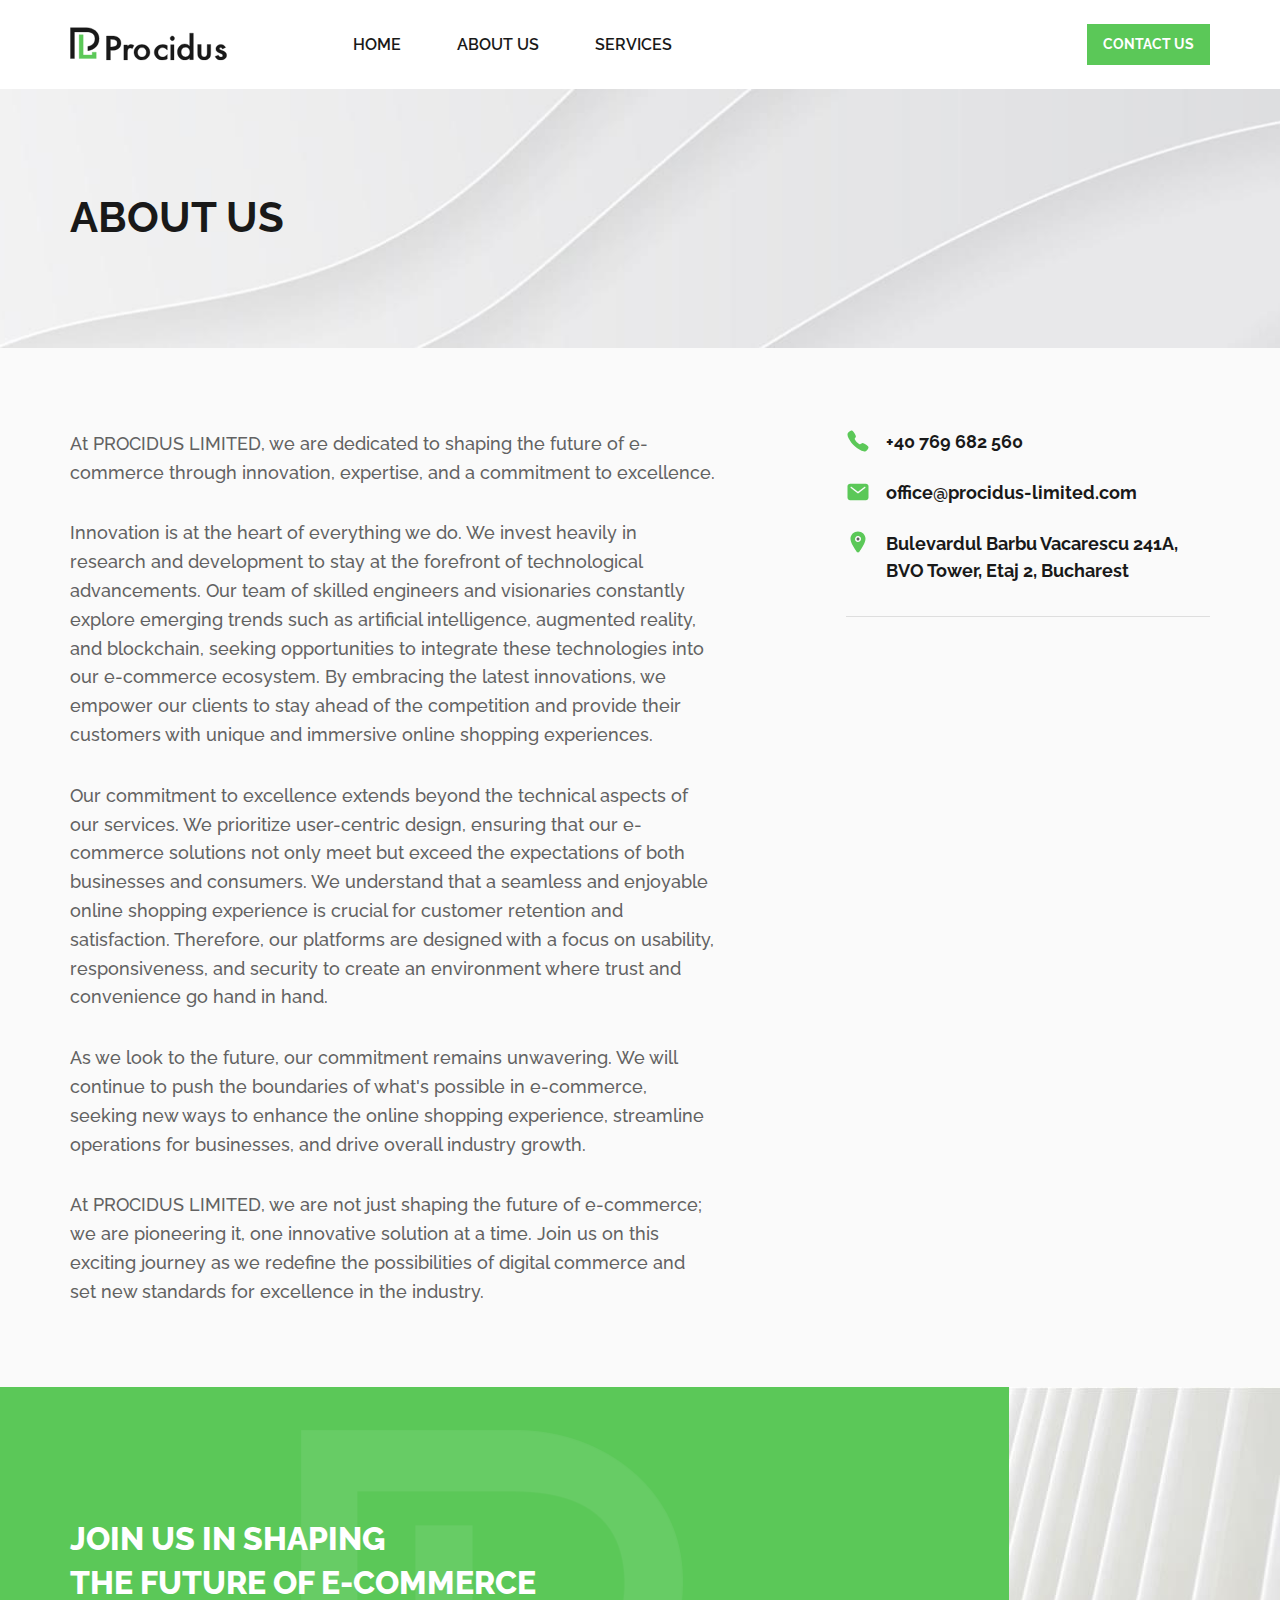
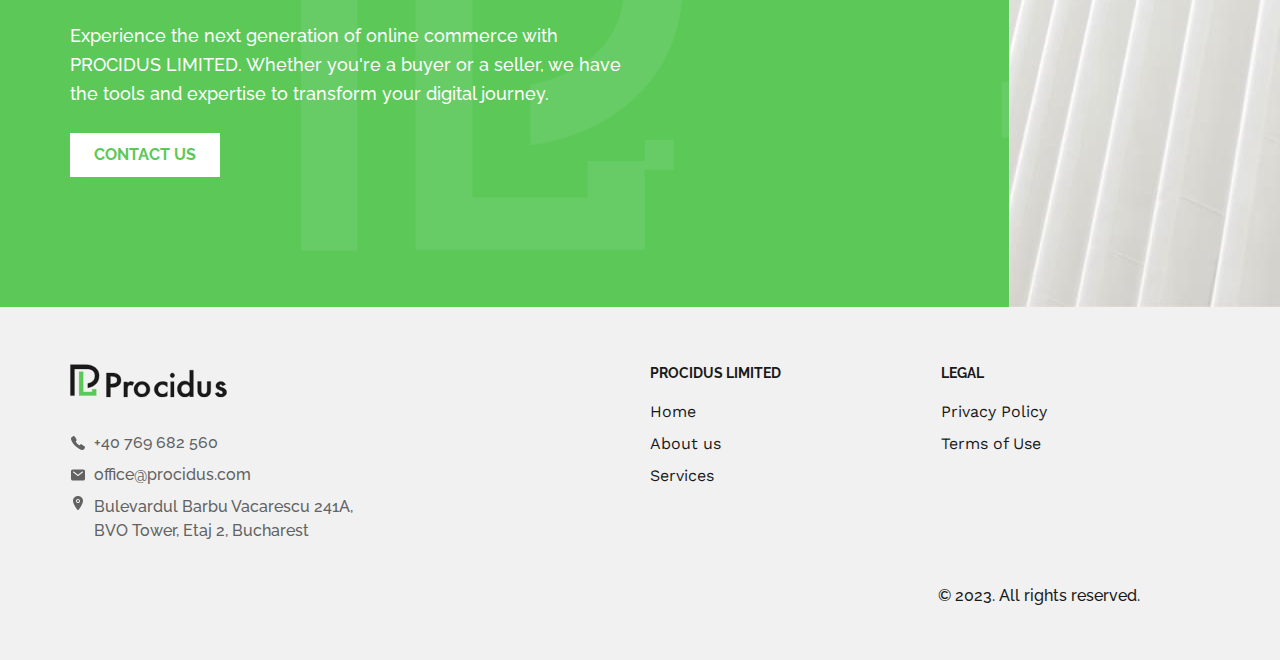
==== commit 0f19bddd: "next commit" ====
--- a/about.html
+++ b/about.html
@@ -6,7 +6,7 @@
 	<meta charset="UTF-8" />
 	<meta name="format-detection" content="telephone=no" />
 	<!-- <style>body{opacity: 0;}</style> -->
-	<link rel="stylesheet" href="css/style.min.css?_v=20231129132115" />
+	<link rel="stylesheet" href="css/style.min.css?_v=20231129135341" />
 	<link rel="shortcut icon" href="favicon.ico" />
 	<!-- <meta name="robots" content="noindex, nofollow"> -->
 	<meta name="viewport" content="width=device-width, initial-scale=1.0" />
@@ -223,7 +223,7 @@
 			</div>
 		</footer>
 	</div>
-	<script src="js/app.min.js?_v=20231129132115"></script>
+	<script src="js/app.min.js?_v=20231129135341"></script>
 
 </body>
 
--- a/css/style.min.css
+++ b/css/style.min.css
@@ -1 +1 @@
-@charset "UTF-8";@import url(https://fonts.googleapis.com/css?family=Raleway:500,600,700,800&display=swap);@import url(https://fonts.googleapis.com/css?family=Work+Sans:regular&display=swap);*{padding:0;margin:0;border:0}*,::after,::before{-webkit-box-sizing:border-box;box-sizing:border-box}body,html{height:100%;min-width:320px}body{color:#626262;line-height:1;font-family:Raleway;font-size:1rem;font-weight:500;-ms-text-size-adjust:100%;-moz-text-size-adjust:100%;-webkit-text-size-adjust:100%;-webkit-font-smoothing:antialiased;-moz-osx-font-smoothing:grayscale}button,input,textarea{font-family:Raleway;font-size:inherit;line-height:inherit}button{cursor:pointer;color:inherit;background-color:transparent}a{display:inline-block;color:inherit;text-decoration:none}ul li{list-style:none}img{vertical-align:top}h1,h2,h3,h4,h5,h6{font-weight:inherit;font-size:inherit}.lock body{overflow:hidden;-ms-touch-action:none;touch-action:none;-ms-scroll-chaining:none;overscroll-behavior:none}.wrapper{min-height:100%;display:-webkit-box;display:-ms-flexbox;display:flex;-webkit-box-orient:vertical;-webkit-box-direction:normal;-ms-flex-direction:column;flex-direction:column;overflow:hidden}@supports (overflow:clip){.wrapper{overflow:clip}}.wrapper>main{-webkit-box-flex:1;-ms-flex:1 1 auto;flex:1 1 auto}.wrapper>*{min-width:0}[class*=__container]{max-width:73.125rem;margin:0 auto;padding:0 .9375rem}.form__error{color:red}.button{display:-webkit-inline-box;display:-ms-inline-flexbox;display:inline-flex;padding:.625rem 1rem;color:#fff;font-size:16px;font-weight:700;line-height:150%;background:#5bc858;-webkit-transition:all .3s;transition:all .3s}.button--fw{width:100%}.button--small{font-size:.875rem}.button--support{margin-top:.5rem}.button--large{padding:.75rem 1.5rem}[class*=-ibg]{position:relative}[class*=-ibg] img{position:absolute;width:100%;height:100%;top:0;left:0;-o-object-fit:cover;object-fit:cover}[class*=-ibg-contain] img{-o-object-fit:contain;object-fit:contain}.title{color:#191919;font-size:2rem;font-weight:800;line-height:140%;text-transform:uppercase}.title:not(:last-child){margin-bottom:1rem}.title--page{color:#191919;font-weight:700;text-transform:uppercase}.text{color:#626262;font-size:1rem;font-weight:500;line-height:150%}.text-white{color:#fff}.no-webp .heading{background-image:url(../img/page-heading-bg.jpg)}.heading{background-size:cover;background-position:center;background-repeat:no-repeat}.header{position:relative;min-height:5.5625rem}.header__container{display:-webkit-box;display:-ms-flexbox;display:flex;min-height:5.5625rem;-webkit-box-pack:justify;-ms-flex-pack:justify;justify-content:space-between;-ms-flex-preferred-size:auto;flex-basis:auto;-webkit-box-align:center;-ms-flex-align:center;align-items:center}.header__nav{display:-webkit-box;display:-ms-flexbox;display:flex}.header__menu{display:-webkit-box;display:-ms-flexbox;display:flex;-webkit-box-align:center;-ms-flex-align:center;align-items:center}.header__list{display:-webkit-box;display:-ms-flexbox;display:flex}.header__link{color:#191919;font-weight:600;text-transform:uppercase;-webkit-transition:color .3s;transition:color .3s}.header__btn{display:-webkit-box;display:-ms-flexbox;display:flex;-webkit-box-pack:end;-ms-flex-pack:end;justify-content:flex-end}.header__main{position:absolute;width:100%;top:0;z-index:50}.footer{padding:3.5rem 0;background-color:#f1f1f1;z-index:5;position:relative}.footer__container{display:-webkit-box;display:-ms-flexbox;display:flex;-ms-flex-wrap:wrap;flex-wrap:wrap}.footer__contact{max-width:19.9375rem}.footer__logo{margin-bottom:1.875rem}.footer__contact-item{display:-webkit-box;display:-ms-flexbox;display:flex;-webkit-column-gap:.5rem;-moz-column-gap:.5rem;column-gap:.5rem;line-height:150%}.footer__contact-item:not(:last-child){margin-bottom:.5rem}.footer__contact-item:last-child{-webkit-box-align:start;-ms-flex-align:start;align-items:flex-start}.footer__contact-item:last-child svg{-ms-flex-negative:0;flex-shrink:0;-webkit-box-align:start;-ms-flex-align:start;align-items:flex-start}.footer__nav{max-width:30.625rem;display:-webkit-box;display:-ms-flexbox;display:flex;-ms-flex-wrap:wrap;flex-wrap:wrap;-webkit-column-gap:10rem;-moz-column-gap:10rem;column-gap:10rem;color:#191919}.footer__title{font-size:.875rem;font-weight:700;line-height:150%;margin-bottom:1rem}.footer__link{font-family:"Work Sans";font-size:1rem;font-weight:400;line-height:150%}.footer__link:not(:last-child){margin-bottom:.5rem}.footer__copy{margin-top:6.25rem;width:100%;text-align:right}.footer__copy-md2{display:none}.footer__copy-md3{display:none}.footer a{-webkit-transition:all .3s;transition:all .3s}.no-webp .hero{background-image:url(../img/hero-bg.jpg)}.hero{display:-webkit-box;display:-ms-flexbox;display:flex;-webkit-box-orient:vertical;-webkit-box-direction:normal;-ms-flex-direction:column;flex-direction:column;-webkit-box-pack:center;-ms-flex-pack:center;justify-content:center;min-height:100vh;background-size:cover;background-position:center;background-repeat:no-repeat}.hero__container{position:relative}.hero__content{max-width:35.125rem}.hero__title{font-size:2.625rem;position:relative}.hero__title::before{content:"";position:absolute;width:.25rem;height:4rem;left:-1.75rem;background:#5bc858}.hero__text{font-size:1.125rem;line-height:160%}.hero__text:not(:last-child){margin-bottom:1.125rem}.hero__arrow{position:absolute;left:-17.5rem;bottom:-18.75rem;-webkit-animation:bounce .5s infinite alternate ease;animation:bounce .5s infinite alternate ease}@-webkit-keyframes bounce{from{bottom:-17.5rem}to{bottom:-16.875rem}}@keyframes bounce{from{bottom:-17.5rem}to{bottom:-16.875rem}}.solutions{padding:5rem 0}.solutions__container{display:-webkit-box;display:-ms-flexbox;display:flex;-ms-flex-wrap:wrap;flex-wrap:wrap;-webkit-box-pack:justify;-ms-flex-pack:justify;justify-content:space-between}.solutions__img{max-width:34.875rem;position:relative}.no-webp .solutions__img::before{background-image:url(../img/solutions-bg.jpg)}.solutions__img::before{content:"";position:absolute;background-size:cover;z-index:-3;top:0}.solutions__decor{position:relative}.solutions__decor::before{content:"";background:#f1f1f1;position:absolute}.solutions__decor::after{content:"";background:#fff;position:absolute}.solutions__bg{position:absolute;top:4.3125rem;left:8.9375rem;z-index:-1;width:26.5625rem}.solutions__bg::before{content:"";background:#f1f1f1;position:absolute}.solutions__bg::after{content:"";background:#fff;position:absolute}.solutions__text{line-height:160%;font-size:1.125rem;color:#191919}.solutions__text:not(:last-child){margin-bottom:2rem}.tabs__navigation{display:-webkit-box;display:-ms-flexbox;display:flex;-webkit-box-orient:vertical;-webkit-box-direction:normal;-ms-flex-direction:column;flex-direction:column;row-gap:1rem;-webkit-box-align:start;-ms-flex-align:start;align-items:flex-start;margin-bottom:1.5rem}.tabs__title{color:#191919;font-size:.875rem;line-height:150%;letter-spacing:.42px;text-transform:uppercase;padding:.125rem .75rem;background:#f1f1f1}.tabs__content{line-height:150%}._tab-active{color:#fff;background:#5bc858}.no-webp .features{background-image:url(../img/features-bg.jpg)}.features{padding:5.375rem 0;min-height:47.25rem;background-size:cover;background-position:center;background-repeat:no-repeat}.features__container{display:-webkit-box;display:-ms-flexbox;display:flex;-ms-flex-wrap:wrap;flex-wrap:wrap;-webkit-box-pack:justify;-ms-flex-pack:justify;justify-content:space-between}.features__item{max-width:22.75rem;max-height:25.0625rem;padding:2.5rem 2.5rem 5rem 2.5rem;background-color:#fafafa;-webkit-transition:all .3s;transition:all .3s;cursor:pointer}.features__item-mt{margin-top:12.1875rem}.features__item-num{display:block;color:#5bc858;font-size:32px;font-weight:700;text-transform:uppercase;margin-bottom:2.125rem;position:relative}.features__item-num::before{content:"";position:absolute;width:1.875rem;height:1.875rem;background-color:#f1f1f1;right:-2.5rem}.features__item-title{color:#000;font-size:18px;font-weight:700;line-height:150%;letter-spacing:.54px;text-transform:uppercase;margin-bottom:1rem}.features__item-text{font-size:16px;font-style:normal;font-weight:500;line-height:150%}.features .features__item:hover{background:#5bc858}.features .features__item:hover .features__item-num{color:#fff}.features .features__item:hover .features__item-num::before{background-color:#84d782}.features .features__item:hover .features__item-title{color:#fff}.features .features__item:hover .features__item-text{color:#fff}.support{padding:4.75rem 0;background-color:#fafafa}.support__container{display:-webkit-box;display:-ms-flexbox;display:flex;-ms-flex-wrap:wrap;flex-wrap:wrap;-webkit-box-pack:justify;-ms-flex-pack:justify;justify-content:space-between}.support__heading{max-width:34.875rem;padding-top:2.0625rem}.support__subtitle{display:inline-block;color:#fff;font-size:.875rem;padding:0 .75rem;background-color:#5bc858;line-height:150%;letter-spacing:.42px;text-transform:uppercase;margin-bottom:1.125rem}.support__descr{font-size:1.125rem;max-width:34.375rem;font-weight:500;line-height:160%}.support__content{max-width:28.8125rem;line-height:150%}.support__content p:not(:last-child){margin-bottom:1rem}.no-webp .about{background-image:url(../img/about-bg.jpg)}.about{padding:4.375rem 0 3.9375rem .625rem;background-size:cover;background-position:center;background-repeat:no-repeat;display:-webkit-box;display:-ms-flexbox;display:flex;-webkit-box-orient:vertical;-webkit-box-direction:normal;-ms-flex-direction:column;flex-direction:column;-webkit-box-pack:end;-ms-flex-pack:end;justify-content:flex-end}.about__container{display:-webkit-box;display:-ms-flexbox;display:flex;-ms-flex-wrap:wrap;flex-wrap:wrap;-webkit-box-pack:justify;-ms-flex-pack:justify;justify-content:space-between}.about__title{max-width:28.75rem;color:#fff;font-size:4.375rem;font-weight:700;line-height:120%}.about__content{max-width:28.75rem}.about__text{color:#fff;line-height:150%;margin-top:.75rem;margin-bottom:1.5rem}.button--about{padding:.75rem 1.5625rem}.join{position:relative}.join::before{content:"";position:absolute;width:100%;height:100%;top:0;z-index:-10;background-color:#5bc858}.join::before{content:"";position:absolute;width:100%;height:100%;top:0;z-index:-10;background-image:url(../img/logo-bg.svg);background-position:center;background-repeat:no-repeat}.join__container{max-height:32.4375rem}.join__content{max-width:34.875rem}.join__title{color:#fff;font-weight:800;line-height:140%;text-transform:uppercase}.join__descr{color:#fdfdfd;font-size:18px;line-height:160%;margin-bottom:1.5rem}.no-webp .join__left{background-image:url(../img/join-bg-left.png)}.join__left{position:absolute;left:15.0625rem;top:0;background-size:cover;background-position:left;background-repeat:no-repeat;height:100%;width:60%;z-index:-1}.no-webp .join__right{background-image:url(../img/join-bg-right.jpg)}.join__right{position:absolute;right:0;top:0;background-size:cover;background-position:left;background-repeat:no-repeat;height:100%;width:50%;z-index:-2}.button--join{background:#fff;color:#5bc858;padding:.625rem 1.5rem}.about-page__content{background-color:#fafafa;padding-top:5rem;padding-bottom:5rem}.about-page__container{display:-webkit-box;display:-ms-flexbox;display:flex;-webkit-box-pack:justify;-ms-flex-pack:justify;justify-content:space-between;-ms-flex-wrap:wrap;flex-wrap:wrap}.about-page__descr{max-width:40.3125rem;padding-top:.125rem;font-size:1.125rem;line-height:160%}.about-page__descr p:not(:last-child){margin-bottom:2rem}.about-page__contact{max-width:22.75rem}.about-page__contact-item{color:#191919;font-size:1.125rem;font-weight:700;line-height:150%;display:-webkit-box;display:-ms-flexbox;display:flex;-webkit-box-align:center;-ms-flex-align:center;align-items:center;-webkit-column-gap:1rem;-moz-column-gap:1rem;column-gap:1rem}.about-page__contact-item:not(:last-child){margin-bottom:1.5rem}.about-page__contact-item:last-child{padding-bottom:2rem;border-bottom:.0625rem solid #dedede;-webkit-box-align:start;-ms-flex-align:start;align-items:flex-start}.about-page__contact-item:last-child svg{-ms-flex-negative:0;flex-shrink:0;-webkit-box-align:start;-ms-flex-align:start;align-items:flex-start}.about-page__header{position:relative}.legal__content{padding-top:5rem;padding-bottom:5rem;max-width:59.125rem}.legal__title{line-height:100%}.legal__title:not(:last-child){margin-bottom:2.5rem}.legal__title:not(:first-child){margin-top:2.5rem}.legal__info{font-size:1.125rem;line-height:160%}.legal__info-important{color:#191919}.legal__info:not(:last-child){margin-bottom:1.5rem}.legal__list-item{font-size:1.125rem;line-height:160%;padding-left:1.6875rem;position:relative}.legal__list-item::before{content:"";position:absolute;width:.1875rem;height:.1875rem;background-color:#626262;border-radius:50%;left:.75rem;top:.6875rem}.legal__list-item:not(:last-child){margin-bottom:1rem}.legal__list-item:last-child{margin-bottom:1.5rem}.legal span{color:#191919;font-weight:700}.no-webp .contact{background-image:url(../img/contact-bg-right.jpg)}.contact{min-height:46.75rem;padding:5rem 0;position:relative;background-color:#5bc858;background-position:right;background-repeat:no-repeat}.contact__container{display:-webkit-box;display:-ms-flexbox;display:flex;-webkit-box-pack:justify;-ms-flex-pack:justify;justify-content:space-between;-ms-flex-wrap:wrap;flex-wrap:wrap;-webkit-column-gap:1rem;-moz-column-gap:1rem;column-gap:1rem;position:relative;z-index:2}.contact__bg{position:absolute;z-index:1;top:1.25rem;left:-5rem}.contact__content{padding-top:6.0625rem;z-index:2}.contact__title{color:#fff;font-size:2.625rem;font-weight:700;text-transform:uppercase}.contact__title:not(:last-child){margin-bottom:1rem}.contact__info{color:#e6ebe6;font-size:1.125rem;line-height:150%;padding-bottom:2rem;border-bottom:.0625rem solid #e6ebe6;margin-bottom:2rem}.contact__item{color:#fff;font-size:1.125rem;font-weight:700;line-height:150%;display:-webkit-box;display:-ms-flexbox;display:flex;-webkit-column-gap:1rem;-moz-column-gap:1rem;column-gap:1rem;max-width:21.875rem}.contact__item:not(:last-child){margin-bottom:1.5rem}.contact__item:last-child{-webkit-box-align:start;-ms-flex-align:start;align-items:flex-start}.contact__item:last-child svg{-ms-flex-negative:0;flex-shrink:0;-webkit-box-align:start;-ms-flex-align:start;align-items:flex-start}.contact__item a{-webkit-transition:all .3s;transition:all .3s}.contact__form{display:-webkit-box;display:-ms-flexbox;display:flex;gap:1rem;-ms-flex-wrap:wrap;flex-wrap:wrap;max-width:28.8125rem;background:#fafafa;padding:3.5rem 2.5rem;z-index:2}.contact__form-input{padding:.75rem 1rem;max-width:11.375rem;max-height:3rem;color:#585858;font-size:1rem;border:.0625rem solid #f1f1f1;line-height:150%;position:relative}.contact__form-input_textarea{min-width:100%;min-height:11.75rem;resize:none;margin-bottom:1rem}.contact__form-button{width:100%;-webkit-box-pack:center;-ms-flex-pack:center;justify-content:center;padding:.75rem 1.5rem}.contact__form-row{display:-webkit-box;display:-ms-flexbox;display:flex;-ms-flex-wrap:wrap;flex-wrap:wrap;gap:1rem;width:100%}.contact__form-row-checkbox{-webkit-column-gap:.5rem;-moz-column-gap:.5rem;column-gap:.5rem;color:#626262;font-size:1rem;line-height:150%;-webkit-box-align:start;-ms-flex-align:start;align-items:flex-start;margin-bottom:1rem}.contact__form-row-checkbox p{max-width:20.75rem}.contact__form-row-checkbox input{width:3.125rem}.contact__form-row-checkbox span{font-weight:700}.contact__form-row-checkbox a{color:#191919;text-decoration:underline;-webkit-transition:all .3s;transition:all .3s}.contact__header{background-color:#f1f1f1;position:relative}.custom-checkbox{position:absolute;z-index:-1;opacity:0}.custom-checkbox+label{display:-webkit-inline-box;display:-ms-inline-flexbox;display:inline-flex;-webkit-box-align:center;-ms-flex-align:center;align-items:center;-webkit-user-select:none;-moz-user-select:none;-ms-user-select:none;user-select:none}.custom-checkbox+label::before{content:"";display:inline-block;width:1.5rem;height:1.5rem;margin-top:.1875rem;margin-left:.25rem;-ms-flex-negative:0;flex-shrink:0;-webkit-box-flex:0;-ms-flex-positive:0;flex-grow:0;border:.125rem solid #5bc858;border-radius:.25em;background-repeat:no-repeat;background-position:center center;background-size:50% 50%}.custom-checkbox:checked+label::before{border-color:#5bc858;background-color:#5bc858;background-image:url(../img/icons/checkbox.svg);background-size:cover;background-size:80% 80%}.custom-checkbox:not(:disabled):not(:checked)+label:hover::before{border-color:#8bff80}.custom-checkbox:not(:disabled):active+label::before{background-color:#8bff80;border-color:#8bff80}.custom-checkbox:focus+label::before{-webkit-box-shadow:0 0 0 .2rem rgba(51,255,0,.25);box-shadow:0 0 0 .2rem rgba(51,255,0,.25)}.custom-checkbox:focus:not(:checked)+label::before{border-color:#8bff80}.custom-checkbox:disabled+label::before{background-color:#e9ecef}@media (min-width:73.125em){.title--page{font-size:2.625rem}.heading{padding-top:6.25rem}.heading{padding-bottom:6.25rem}.header__nav{-webkit-column-gap:7.875rem;-moz-column-gap:7.875rem;column-gap:7.875rem}.header__list{-webkit-column-gap:3.5rem;-moz-column-gap:3.5rem;column-gap:3.5rem}.footer__container{-webkit-column-gap:16.3125rem;-moz-column-gap:16.3125rem;column-gap:16.3125rem}.footer__nav{max-width:30.625rem}.hero__content{max-width:35.125rem}.solutions__img{max-width:34.875rem}.solutions__img{padding-top:10.625rem}.solutions__img img{max-width:34.875rem}.solutions__img::before{width:26.5625rem}.solutions__img::before{height:28.125rem}.solutions__img::before{left:4.625rem}.solutions__decor::before{width:2.5rem}.solutions__decor::before{height:2.5rem}.solutions__decor::before{left:32.3125rem}.solutions__decor::before{bottom:8rem}.solutions__decor::after{width:1.25rem}.solutions__decor::after{height:1.25rem}.solutions__decor::after{left:28.875rem}.solutions__decor::after{bottom:5.75rem}.solutions__bg::before{width:2.5rem}.solutions__bg::before{height:2.5rem}.solutions__bg::before{left:-8.125rem}.solutions__bg::before{top:-.4375rem}.solutions__bg::after{width:1.25rem}.solutions__bg::after{height:1.25rem}.solutions__bg::after{left:-3.3125rem}.solutions__bg::after{top:3.0625rem}.solutions__content{max-width:28.75rem}.about{min-height:47.125rem}.about__container{-webkit-column-gap:13.625rem;-moz-column-gap:13.625rem;column-gap:13.625rem}.join{padding-top:8.125rem}.join{padding-bottom:8.125rem}.contact__content{max-width:28.125rem}.contact__form{padding-top:3.5rem}.contact__form{padding-right:2.5rem}.contact__form{padding-bottom:3.5rem}.contact__form{padding-left:2.5rem}}@media (max-width:1025px){.footer__nav-item:not(:last-child){margin-bottom:2.5rem}.footer__copy{display:none}.footer__copy-md2{display:-webkit-box;display:-ms-flexbox;display:flex;margin-top:3.75rem}.features__container{-webkit-box-orient:vertical;-webkit-box-direction:normal;-ms-flex-direction:column;flex-direction:column;gap:1rem}.features__item{max-width:unset;width:100%}.features__item-mt{margin-top:0}.support__heading{padding-top:0;max-width:100%}.support__descr{max-width:100%;margin-bottom:2rem}.support__content{padding-top:0;max-width:100%}.join__left{display:none}.join__right{display:none}.legal__content{max-width:100%}.contact{background-image:none}.contact__form-input_textarea{width:100%}.contact__form-input{max-width:19.0625rem;min-width:100%}.contact__form-row-checkbox p{max-width:16.8125rem}}@media (max-width:1025px) and (max-width:47.99875em){.about-page__descr{max-width:26.6875rem}.about-page__contact{max-width:18.125rem}.contact__form{max-width:23.0625rem}}@media (max-width:20em){.title--page{font-size:2rem}.heading{padding-top:3.125rem}.heading{padding-bottom:3.125rem}.about__container{-webkit-column-gap:6.25rem;-moz-column-gap:6.25rem;column-gap:6.25rem}}@media (max-width:61.99875em){.about-page__container{-webkit-column-gap:1rem;-moz-column-gap:1rem;column-gap:1rem}}@media (max-width:47.99875em){.header{position:relative;background:#fff}.header__nav{-webkit-column-gap:4.5rem;-moz-column-gap:4.5rem;column-gap:4.5rem}.header__menu{display:none}.header__list{-webkit-column-gap:2.5rem;-moz-column-gap:2.5rem;column-gap:2.5rem}.footer__container{-webkit-column-gap:11.875rem;-moz-column-gap:11.875rem;column-gap:11.875rem}.footer__container{-webkit-box-orient:vertical;-webkit-box-direction:normal;-ms-flex-direction:column;flex-direction:column;gap:2.5rem}.footer__nav{max-width:8.125rem}.footer__nav{max-width:100%}.footer__nav{-webkit-column-gap:2.6875rem;-moz-column-gap:2.6875rem;column-gap:2.6875rem}.footer__copy{display:none}.footer__copy-md2{display:none}.footer__copy-md3{display:-webkit-box;display:-ms-flexbox;display:flex;width:100%}.hero__content{max-width:33.25rem}.hero__title::before{left:-.625rem;top:-.3125rem}.hero__arrow{display:none}.solutions__container{-webkit-box-pack:center;-ms-flex-pack:center;justify-content:center}.solutions__img{max-width:23.125rem}.solutions__img{padding-top:7.8125rem}.solutions__img img{max-width:20.5rem}.solutions__img::before{width:16.875rem}.solutions__img::before{height:18.5625rem}.solutions__img::before{left:2.5rem}.solutions__decor::before{width:1.6875rem}.solutions__decor::before{height:1.6875rem}.solutions__decor::before{left:20rem}.solutions__decor::before{bottom:5.625rem}.solutions__decor::after{width:.875rem}.solutions__decor::after{height:.875rem}.solutions__decor::after{left:17.8125rem}.solutions__decor::after{bottom:3.75rem}.solutions__bg::before{width:1.6875rem}.solutions__bg::before{height:1.6875rem}.solutions__bg::before{left:-8.75rem}.solutions__bg::before{top:-1.875rem}.solutions__bg::after{width:.875rem}.solutions__bg::after{height:.875rem}.solutions__bg::after{left:-5.625rem}.solutions__bg::after{top:.625rem}.solutions__content{max-width:23.125rem}.features__item{max-height:unset}.about{min-height:39.3125rem}.join{padding-top:5rem}.join{padding-bottom:5rem}.join__title{font-size:1.75rem}.about-page__descr{min-width:100%}.about-page__contact{min-width:100%;padding-top:2rem;margin-top:2.5rem;border-top:.0625rem solid #dedede}.about-page__contact-item:last-child{border-bottom:none;padding-bottom:0}.about-page__contact-item{max-width:22.75rem}.contact__bg{display:none}.contact__content{max-width:21.875rem}.contact__content{max-width:100%}.contact__content{padding-top:0}.contact__item{margin-bottom:2.5rem}.contact__form{padding-top:2.5rem}.contact__form{padding-right:1.875rem}.contact__form{padding-bottom:2.5rem}.contact__form{padding-left:1.875rem}.contact__form{min-width:100%}.contact__form-input{max-width:100%}}@media (max-width:47.99875em) and (max-width:23.4375em){.header__logo svg{max-width:8rem}.hero__title{font-size:2rem}}@media (max-width:47.99875em) and (max-width:20em){.about__title{font-size:2.5rem}.contact__form-row-checkbox p{max-width:11.25rem}}@media (min-width:20em) and (max-width:73.125em){@supports (font-size:clamp(2rem ,1.7647058824rem + 1.1764705882vw ,2.625rem)){.title--page{font-size:clamp(2rem ,1.7647058824rem + 1.1764705882vw ,2.625rem)}}@supports not (font-size:clamp(2rem ,1.7647058824rem + 1.1764705882vw ,2.625rem)){.title--page{font-size:calc(2rem + .625 * (100vw - 20rem)/ 53.125)}}@supports (padding-top:clamp(3.125rem ,1.9485294118rem + 5.8823529412vw ,6.25rem)){.heading{padding-top:clamp(3.125rem ,1.9485294118rem + 5.8823529412vw ,6.25rem)}}@supports not (padding-top:clamp(3.125rem ,1.9485294118rem + 5.8823529412vw ,6.25rem)){.heading{padding-top:calc(3.125rem + 3.125 * (100vw - 20rem)/ 53.125)}}@supports (padding-bottom:clamp(3.125rem ,1.9485294118rem + 5.8823529412vw ,6.25rem)){.heading{padding-bottom:clamp(3.125rem ,1.9485294118rem + 5.8823529412vw ,6.25rem)}}@supports not (padding-bottom:clamp(3.125rem ,1.9485294118rem + 5.8823529412vw ,6.25rem)){.heading{padding-bottom:calc(3.125rem + 3.125 * (100vw - 20rem)/ 53.125)}}@supports ((-moz-column-gap:clamp(6.25rem ,3.4735294118rem + 13.8823529412vw ,13.625rem)) or (column-gap:clamp(6.25rem ,3.4735294118rem + 13.8823529412vw ,13.625rem))){.about__container{-webkit-column-gap:clamp(6.25rem ,3.4735294118rem + 13.8823529412vw ,13.625rem);-moz-column-gap:clamp(6.25rem ,3.4735294118rem + 13.8823529412vw ,13.625rem);column-gap:clamp(6.25rem ,3.4735294118rem + 13.8823529412vw ,13.625rem)}}@supports not ((-moz-column-gap:clamp(6.25rem ,3.4735294118rem + 13.8823529412vw ,13.625rem)) or (column-gap:clamp(6.25rem ,3.4735294118rem + 13.8823529412vw ,13.625rem))){.about__container{-webkit-column-gap:calc(6.25rem + 7.375 * (100vw - 20rem)/ 53.125);-moz-column-gap:calc(6.25rem + 7.375 * (100vw - 20rem)/ 53.125);column-gap:calc(6.25rem + 7.375 * (100vw - 20rem)/ 53.125)}}}@media (min-width:47.99875em) and (max-width:73.125em){@supports ((-moz-column-gap:clamp(4.5rem ,-1.9472725238rem + 13.4321675539vw ,7.875rem)) or (column-gap:clamp(4.5rem ,-1.9472725238rem + 13.4321675539vw ,7.875rem))){.header__nav{-webkit-column-gap:clamp(4.5rem ,-1.9472725238rem + 13.4321675539vw ,7.875rem);-moz-column-gap:clamp(4.5rem ,-1.9472725238rem + 13.4321675539vw ,7.875rem);column-gap:clamp(4.5rem ,-1.9472725238rem + 13.4321675539vw ,7.875rem)}}@supports not ((-moz-column-gap:clamp(4.5rem ,-1.9472725238rem + 13.4321675539vw ,7.875rem)) or (column-gap:clamp(4.5rem ,-1.9472725238rem + 13.4321675539vw ,7.875rem))){.header__nav{-webkit-column-gap:calc(4.5rem + 3.375 * (100vw - 47.99875rem)/ 25.12625);-moz-column-gap:calc(4.5rem + 3.375 * (100vw - 47.99875rem)/ 25.12625);column-gap:calc(4.5rem + 3.375 * (100vw - 47.99875rem)/ 25.12625)}}@supports ((-moz-column-gap:clamp(2.5rem ,0.58969703rem + 3.9799014974vw ,3.5rem)) or (column-gap:clamp(2.5rem ,0.58969703rem + 3.9799014974vw ,3.5rem))){.header__list{-webkit-column-gap:clamp(2.5rem ,.58969703rem + 3.9799014974vw ,3.5rem);-moz-column-gap:clamp(2.5rem ,.58969703rem + 3.9799014974vw ,3.5rem);column-gap:clamp(2.5rem ,.58969703rem + 3.9799014974vw ,3.5rem)}}@supports not ((-moz-column-gap:clamp(2.5rem ,0.58969703rem + 3.9799014974vw ,3.5rem)) or (column-gap:clamp(2.5rem ,0.58969703rem + 3.9799014974vw ,3.5rem))){.header__list{-webkit-column-gap:calc(2.5rem + 1 * (100vw - 47.99875rem)/ 25.12625);-moz-column-gap:calc(2.5rem + 1 * (100vw - 47.99875rem)/ 25.12625);column-gap:calc(2.5rem + 1 * (100vw - 47.99875rem)/ 25.12625)}}@supports ((-moz-column-gap:clamp(11.875rem ,3.3980305706rem + 17.6608128949vw ,16.3125rem)) or (column-gap:clamp(11.875rem ,3.3980305706rem + 17.6608128949vw ,16.3125rem))){.footer__container{-webkit-column-gap:clamp(11.875rem ,3.3980305706rem + 17.6608128949vw ,16.3125rem);-moz-column-gap:clamp(11.875rem ,3.3980305706rem + 17.6608128949vw ,16.3125rem);column-gap:clamp(11.875rem ,3.3980305706rem + 17.6608128949vw ,16.3125rem)}}@supports not ((-moz-column-gap:clamp(11.875rem ,3.3980305706rem + 17.6608128949vw ,16.3125rem)) or (column-gap:clamp(11.875rem ,3.3980305706rem + 17.6608128949vw ,16.3125rem))){.footer__container{-webkit-column-gap:calc(11.875rem + 4.4375 * (100vw - 47.99875rem)/ 25.12625);-moz-column-gap:calc(11.875rem + 4.4375 * (100vw - 47.99875rem)/ 25.12625);column-gap:calc(11.875rem + 4.4375 * (100vw - 47.99875rem)/ 25.12625)}}@supports (max-width:clamp(8.125rem ,-34.856816825rem + 89.5477836924vw ,30.625rem)){.footer__nav{max-width:clamp(8.125rem ,-34.856816825rem + 89.5477836924vw ,30.625rem)}}@supports not (max-width:clamp(8.125rem ,-34.856816825rem + 89.5477836924vw ,30.625rem)){.footer__nav{max-width:calc(8.125rem + 22.5 * (100vw - 47.99875rem)/ 25.12625)}}@supports (max-width:clamp(33.25rem ,29.6681819312rem + 7.4623153077vw ,35.125rem)){.hero__content{max-width:clamp(33.25rem ,29.6681819312rem + 7.4623153077vw ,35.125rem)}}@supports not (max-width:clamp(33.25rem ,29.6681819312rem + 7.4623153077vw ,35.125rem)){.hero__content{max-width:calc(33.25rem + 1.875 * (100vw - 47.99875rem)/ 25.12625)}}@supports (max-width:clamp(23.125rem ,0.6789401025rem + 46.7638425949vw ,34.875rem)){.solutions__img{max-width:clamp(23.125rem ,.6789401025rem + 46.7638425949vw ,34.875rem)}}@supports not (max-width:clamp(23.125rem ,0.6789401025rem + 46.7638425949vw ,34.875rem)){.solutions__img{max-width:calc(23.125rem + 11.75 * (100vw - 47.99875rem)/ 25.12625)}}@supports (padding-top:clamp(7.8125rem ,2.4397728969rem + 11.1934729615vw ,10.625rem)){.solutions__img{padding-top:clamp(7.8125rem ,2.4397728969rem + 11.1934729615vw ,10.625rem)}}@supports not (padding-top:clamp(7.8125rem ,2.4397728969rem + 11.1934729615vw ,10.625rem)){.solutions__img{padding-top:calc(7.8125rem + 2.8125 * (100vw - 47.99875rem)/ 25.12625)}}@supports (max-width:clamp(20.5rem ,-6.9606051938rem + 57.2110840257vw ,34.875rem)){.solutions__img img{max-width:clamp(20.5rem ,-6.9606051938rem + 57.2110840257vw ,34.875rem)}}@supports not (max-width:clamp(20.5rem ,-6.9606051938rem + 57.2110840257vw ,34.875rem)){.solutions__img img{max-width:calc(20.5rem + 14.375 * (100vw - 47.99875rem)/ 25.12625)}}@supports (width:clamp(16.875rem ,-1.6310600219rem + 38.5552957564vw ,26.5625rem)){.solutions__img::before{width:clamp(16.875rem ,-1.6310600219rem + 38.5552957564vw ,26.5625rem)}}@supports not (width:clamp(16.875rem ,-1.6310600219rem + 38.5552957564vw ,26.5625rem)){.solutions__img::before{width:calc(16.875rem + 9.6875 * (100vw - 47.99875rem)/ 25.12625)}}@supports (height:clamp(18.5625rem ,0.2952278494rem + 38.0578080693vw ,28.125rem)){.solutions__img::before{height:clamp(18.5625rem ,.2952278494rem + 38.0578080693vw ,28.125rem)}}@supports not (height:clamp(18.5625rem ,0.2952278494rem + 38.0578080693vw ,28.125rem)){.solutions__img::before{height:calc(18.5625rem + 9.5625 * (100vw - 47.99875rem)/ 25.12625)}}@supports (left:clamp(2.5rem ,-1.5593938113rem + 8.4572906821vw ,4.625rem)){.solutions__img::before{left:clamp(2.5rem ,-1.5593938113rem + 8.4572906821vw ,4.625rem)}}@supports not (left:clamp(2.5rem ,-1.5593938113rem + 8.4572906821vw ,4.625rem)){.solutions__img::before{left:calc(2.5rem + 2.125 * (100vw - 47.99875rem)/ 25.12625)}}@supports (width:clamp(1.6875rem ,0.1353788369rem + 3.2336699667vw ,2.5rem)){.solutions__decor::before{width:clamp(1.6875rem ,.1353788369rem + 3.2336699667vw ,2.5rem)}}@supports not (width:clamp(1.6875rem ,0.1353788369rem + 3.2336699667vw ,2.5rem)){.solutions__decor::before{width:calc(1.6875rem + .8125 * (100vw - 47.99875rem)/ 25.12625)}}@supports (height:clamp(1.6875rem ,0.1353788369rem + 3.2336699667vw ,2.5rem)){.solutions__decor::before{height:clamp(1.6875rem ,.1353788369rem + 3.2336699667vw ,2.5rem)}}@supports not (height:clamp(1.6875rem ,0.1353788369rem + 3.2336699667vw ,2.5rem)){.solutions__decor::before{height:calc(1.6875rem + .8125 * (100vw - 47.99875rem)/ 25.12625)}}@supports (left:clamp(20rem ,-3.5206053181rem + 49.0025371872vw ,32.3125rem)){.solutions__decor::before{left:clamp(20rem ,-3.5206053181rem + 49.0025371872vw ,32.3125rem)}}@supports not (left:clamp(20rem ,-3.5206053181rem + 49.0025371872vw ,32.3125rem)){.solutions__decor::before{left:calc(20rem + 12.3125 * (100vw - 47.99875rem)/ 25.12625)}}@supports (bottom:clamp(5.625rem ,1.0880304462rem + 9.4522660564vw ,8rem)){.solutions__decor::before{bottom:clamp(5.625rem ,1.0880304462rem + 9.4522660564vw ,8rem)}}@supports not (bottom:clamp(5.625rem ,1.0880304462rem + 9.4522660564vw ,8rem)){.solutions__decor::before{bottom:calc(5.625rem + 2.375 * (100vw - 47.99875rem)/ 25.12625)}}@supports (width:clamp(0.875rem ,0.1586363862rem + 1.4924630615vw ,1.25rem)){.solutions__decor::after{width:clamp(.875rem ,.1586363862rem + 1.4924630615vw ,1.25rem)}}@supports not (width:clamp(0.875rem ,0.1586363862rem + 1.4924630615vw ,1.25rem)){.solutions__decor::after{width:calc(.875rem + .375 * (100vw - 47.99875rem)/ 25.12625)}}@supports (height:clamp(0.875rem ,0.1586363862rem + 1.4924630615vw ,1.25rem)){.solutions__decor::after{height:clamp(.875rem ,.1586363862rem + 1.4924630615vw ,1.25rem)}}@supports not (height:clamp(0.875rem ,0.1586363862rem + 1.4924630615vw ,1.25rem)){.solutions__decor::after{height:calc(.875rem + .375 * (100vw - 47.99875rem)/ 25.12625)}}@supports (left:clamp(17.8125rem ,-3.3202266056rem + 44.0276603154vw ,28.875rem)){.solutions__decor::after{left:clamp(17.8125rem ,-3.3202266056rem + 44.0276603154vw ,28.875rem)}}@supports not (left:clamp(17.8125rem ,-3.3202266056rem + 44.0276603154vw ,28.875rem)){.solutions__decor::after{left:calc(17.8125rem + 11.0625 * (100vw - 47.99875rem)/ 25.12625)}}@supports (bottom:clamp(3.75rem ,-0.07060594rem + 7.9598029949vw ,5.75rem)){.solutions__decor::after{bottom:clamp(3.75rem ,-.07060594rem + 7.9598029949vw ,5.75rem)}}@supports not (bottom:clamp(3.75rem ,-0.07060594rem + 7.9598029949vw ,5.75rem)){.solutions__decor::after{bottom:calc(3.75rem + 2 * (100vw - 47.99875rem)/ 25.12625)}}@supports (width:clamp(1.6875rem ,0.1353788369rem + 3.2336699667vw ,2.5rem)){.solutions__bg::before{width:clamp(1.6875rem ,.1353788369rem + 3.2336699667vw ,2.5rem)}}@supports not (width:clamp(1.6875rem ,0.1353788369rem + 3.2336699667vw ,2.5rem)){.solutions__bg::before{width:calc(1.6875rem + .8125 * (100vw - 47.99875rem)/ 25.12625)}}@supports (height:clamp(1.6875rem ,0.1353788369rem + 3.2336699667vw ,2.5rem)){.solutions__bg::before{height:clamp(1.6875rem ,.1353788369rem + 3.2336699667vw ,2.5rem)}}@supports not (height:clamp(1.6875rem ,0.1353788369rem + 3.2336699667vw ,2.5rem)){.solutions__bg::before{height:calc(1.6875rem + .8125 * (100vw - 47.99875rem)/ 25.12625)}}@supports (left:clamp(-8.75rem ,-9.9439393563rem + 2.4874384359vw ,-8.125rem)){.solutions__bg::before{left:clamp(-8.75rem ,-9.9439393563rem + 2.4874384359vw ,-8.125rem)}}@supports not (left:clamp(-8.75rem ,-9.9439393563rem + 2.4874384359vw ,-8.125rem)){.solutions__bg::before{left:calc(-8.75rem + .625 * (100vw - 47.99875rem)/ 25.12625)}}@supports (top:clamp(-1.875rem ,-4.6210605194rem + 5.7211084026vw ,-0.4375rem)){.solutions__bg::before{top:clamp(-1.875rem ,-4.6210605194rem + 5.7211084026vw ,-.4375rem)}}@supports not (top:clamp(-1.875rem ,-4.6210605194rem + 5.7211084026vw ,-0.4375rem)){.solutions__bg::before{top:calc(-1.875rem + 1.4375 * (100vw - 47.99875rem)/ 25.12625)}}@supports (width:clamp(0.875rem ,0.1586363862rem + 1.4924630615vw ,1.25rem)){.solutions__bg::after{width:clamp(.875rem ,.1586363862rem + 1.4924630615vw ,1.25rem)}}@supports not (width:clamp(0.875rem ,0.1586363862rem + 1.4924630615vw ,1.25rem)){.solutions__bg::after{width:calc(.875rem + .375 * (100vw - 47.99875rem)/ 25.12625)}}@supports (height:clamp(0.875rem ,0.1586363862rem + 1.4924630615vw ,1.25rem)){.solutions__bg::after{height:clamp(.875rem ,.1586363862rem + 1.4924630615vw ,1.25rem)}}@supports not (height:clamp(0.875rem ,0.1586363862rem + 1.4924630615vw ,1.25rem)){.solutions__bg::after{height:calc(.875rem + .375 * (100vw - 47.99875rem)/ 25.12625)}}@supports (left:clamp(-5.625rem ,-10.0425756181rem + 9.2035222128vw ,-3.3125rem)){.solutions__bg::after{left:clamp(-5.625rem ,-10.0425756181rem + 9.2035222128vw ,-3.3125rem)}}@supports not (left:clamp(-5.625rem ,-10.0425756181rem + 9.2035222128vw ,-3.3125rem)){.solutions__bg::after{left:calc(-5.625rem + 2.3125 * (100vw - 47.99875rem)/ 25.12625)}}@supports (top:clamp(0.625rem ,-4.0313634894rem + 9.7010099vw ,3.0625rem)){.solutions__bg::after{top:clamp(.625rem ,-4.0313634894rem + 9.7010099vw ,3.0625rem)}}@supports not (top:clamp(0.625rem ,-4.0313634894rem + 9.7010099vw ,3.0625rem)){.solutions__bg::after{top:calc(.625rem + 2.4375 * (100vw - 47.99875rem)/ 25.12625)}}@supports (max-width:clamp(23.125rem ,12.3795457937rem + 22.3869459231vw ,28.75rem)){.solutions__content{max-width:clamp(23.125rem ,12.3795457937rem + 22.3869459231vw ,28.75rem)}}@supports not (max-width:clamp(23.125rem ,12.3795457937rem + 22.3869459231vw ,28.75rem)){.solutions__content{max-width:calc(23.125rem + 5.625 * (100vw - 47.99875rem)/ 25.12625)}}@supports (min-height:clamp(39.3125rem ,24.3882580469rem + 31.0929804487vw ,47.125rem)){.about{min-height:clamp(39.3125rem ,24.3882580469rem + 31.0929804487vw ,47.125rem)}}@supports not (min-height:clamp(39.3125rem ,24.3882580469rem + 31.0929804487vw ,47.125rem)){.about{min-height:calc(39.3125rem + 7.8125 * (100vw - 47.99875rem)/ 25.12625)}}@supports (padding-top:clamp(5rem ,-0.9696967813rem + 12.4371921795vw ,8.125rem)){.join{padding-top:clamp(5rem ,-.9696967813rem + 12.4371921795vw ,8.125rem)}}@supports not (padding-top:clamp(5rem ,-0.9696967813rem + 12.4371921795vw ,8.125rem)){.join{padding-top:calc(5rem + 3.125 * (100vw - 47.99875rem)/ 25.12625)}}@supports (padding-bottom:clamp(5rem ,-0.9696967813rem + 12.4371921795vw ,8.125rem)){.join{padding-bottom:clamp(5rem ,-.9696967813rem + 12.4371921795vw ,8.125rem)}}@supports not (padding-bottom:clamp(5rem ,-0.9696967813rem + 12.4371921795vw ,8.125rem)){.join{padding-bottom:calc(5rem + 3.125 * (100vw - 47.99875rem)/ 25.12625)}}@supports (max-width:clamp(21.875rem ,9.9356064375rem + 24.874384359vw ,28.125rem)){.contact__content{max-width:clamp(21.875rem ,9.9356064375rem + 24.874384359vw ,28.125rem)}}@supports not (max-width:clamp(21.875rem ,9.9356064375rem + 24.874384359vw ,28.125rem)){.contact__content{max-width:calc(21.875rem + 6.25 * (100vw - 47.99875rem)/ 25.12625)}}@supports (padding-top:clamp(2.5rem ,0.58969703rem + 3.9799014974vw ,3.5rem)){.contact__form{padding-top:clamp(2.5rem ,.58969703rem + 3.9799014974vw ,3.5rem)}}@supports not (padding-top:clamp(2.5rem ,0.58969703rem + 3.9799014974vw ,3.5rem)){.contact__form{padding-top:calc(2.5rem + 1 * (100vw - 47.99875rem)/ 25.12625)}}@supports (padding-right:clamp(1.875rem ,0.6810606437rem + 2.4874384359vw ,2.5rem)){.contact__form{padding-right:clamp(1.875rem ,.6810606437rem + 2.4874384359vw ,2.5rem)}}@supports not (padding-right:clamp(1.875rem ,0.6810606437rem + 2.4874384359vw ,2.5rem)){.contact__form{padding-right:calc(1.875rem + .625 * (100vw - 47.99875rem)/ 25.12625)}}@supports (padding-bottom:clamp(2.5rem ,0.58969703rem + 3.9799014974vw ,3.5rem)){.contact__form{padding-bottom:clamp(2.5rem ,.58969703rem + 3.9799014974vw ,3.5rem)}}@supports not (padding-bottom:clamp(2.5rem ,0.58969703rem + 3.9799014974vw ,3.5rem)){.contact__form{padding-bottom:calc(2.5rem + 1 * (100vw - 47.99875rem)/ 25.12625)}}@supports (padding-left:clamp(1.875rem ,0.6810606437rem + 2.4874384359vw ,2.5rem)){.contact__form{padding-left:clamp(1.875rem ,.6810606437rem + 2.4874384359vw ,2.5rem)}}@supports not (padding-left:clamp(1.875rem ,0.6810606437rem + 2.4874384359vw ,2.5rem)){.contact__form{padding-left:calc(1.875rem + .625 * (100vw - 47.99875rem)/ 25.12625)}}}@media (max-width:47.99875em) and (min-width:47.99875em){.header__logo svg{max-width:9.8125rem}.hero__title{font-size:2.625rem}}@media (max-width:47.99875em) and (min-width:23.4375em) and (max-width:47.99875em){@supports (max-width:clamp(8rem ,6.2704272482rem + 7.3795104077vw ,9.8125rem)){.header__logo svg{max-width:clamp(8rem ,6.2704272482rem + 7.3795104077vw ,9.8125rem)}}@supports not (max-width:clamp(8rem ,6.2704272482rem + 7.3795104077vw ,9.8125rem)){.header__logo svg{max-width:calc(8rem + 1.8125 * (100vw - 23.4375rem)/ 24.56125)}}@supports (font-size:clamp(2rem ,1.4035956028rem + 2.5446587613vw ,2.625rem)){.hero__title{font-size:clamp(2rem ,1.4035956028rem + 2.5446587613vw ,2.625rem)}}@supports not (font-size:clamp(2rem ,1.4035956028rem + 2.5446587613vw ,2.625rem)){.hero__title{font-size:calc(2rem + .625 * (100vw - 23.4375rem)/ 24.56125)}}}@media (max-width:47.99875em) and (min-width:73.125em){.about__title{font-size:4.375rem}.contact__form-row-checkbox p{max-width:31.25rem}}@media (max-width:47.99875em) and (min-width:20em) and (max-width:73.125em){@supports (font-size:clamp(2.5rem ,1.7941176471rem + 3.5294117647vw ,4.375rem)){.about__title{font-size:clamp(2.5rem ,1.7941176471rem + 3.5294117647vw ,4.375rem)}}@supports not (font-size:clamp(2.5rem ,1.7941176471rem + 3.5294117647vw ,4.375rem)){.about__title{font-size:calc(2.5rem + 1.875 * (100vw - 20rem)/ 53.125)}}@supports (max-width:clamp(11.25rem ,3.7205882353rem + 37.6470588235vw ,31.25rem)){.contact__form-row-checkbox p{max-width:clamp(11.25rem ,3.7205882353rem + 37.6470588235vw ,31.25rem)}}@supports not (max-width:clamp(11.25rem ,3.7205882353rem + 37.6470588235vw ,31.25rem)){.contact__form-row-checkbox p{max-width:calc(11.25rem + 20 * (100vw - 20rem)/ 53.125)}}}@media (max-width:1025px) and (min-width:73.125em){.about-page__descr{max-width:40.3125rem}.about-page__contact{max-width:22.75rem}.contact__form{max-width:28.8125rem}}@media (max-width:1025px) and (min-width:47.99875em) and (max-width:73.125em){@supports (max-width:clamp(26.6875rem ,0.6596220337rem + 54.2261579026vw ,40.3125rem)){.about-page__descr{max-width:clamp(26.6875rem ,.6596220337rem + 54.2261579026vw ,40.3125rem)}}@supports not (max-width:clamp(26.6875rem ,0.6596220337rem + 54.2261579026vw ,40.3125rem)){.about-page__descr{max-width:calc(26.6875rem + 13.625 * (100vw - 47.99875rem)/ 25.12625)}}@supports (max-width:clamp(18.125rem ,9.2898487637rem + 18.4070444257vw ,22.75rem)){.about-page__contact{max-width:clamp(18.125rem ,9.2898487637rem + 18.4070444257vw ,22.75rem)}}@supports not (max-width:clamp(18.125rem ,9.2898487637rem + 18.4070444257vw ,22.75rem)){.about-page__contact{max-width:calc(18.125rem + 4.625 * (100vw - 47.99875rem)/ 25.12625)}}@supports (max-width:clamp(23.0625rem ,12.0782579225rem + 22.8844336103vw ,28.8125rem)){.contact__form{max-width:clamp(23.0625rem ,12.0782579225rem + 22.8844336103vw ,28.8125rem)}}@supports not (max-width:clamp(23.0625rem ,12.0782579225rem + 22.8844336103vw ,28.8125rem)){.contact__form{max-width:calc(23.0625rem + 5.75 * (100vw - 47.99875rem)/ 25.12625)}}}@media (any-hover:hover){.button:hover{background:#489646}.header__link:hover{color:#5bc858}.footer a:hover{color:#5bc858}.button--join:hover{color:#fff}.contact__item a:hover{text-decoration:underline}.contact__form-row-checkbox a:hover{color:#5bc858}}.webp .heading{background-image:url(../img/page-heading-bg.webp)}.webp .hero{background-image:url(../img/hero-bg.webp)}.webp .solutions__img::before{background-image:url(../img/solutions-bg.webp)}.webp .features{background-image:url(../img/features-bg.webp)}.webp .about{background-image:url(../img/about-bg.webp)}.webp .join__left{background-image:url(../img/join-bg-left.webp)}.webp .join__right{background-image:url(../img/join-bg-right.webp)}.webp .contact{background-image:url(../img/contact-bg-right.webp)}+@charset "UTF-8";@import url(https://fonts.googleapis.com/css?family=Raleway:500,600,700,800&display=swap);@import url(https://fonts.googleapis.com/css?family=Work+Sans:regular&display=swap);*{padding:0;margin:0;border:0}*,::after,::before{-webkit-box-sizing:border-box;box-sizing:border-box}body,html{height:100%;min-width:320px}body{color:#626262;line-height:1;font-family:Raleway;font-size:1rem;font-weight:500;-ms-text-size-adjust:100%;-moz-text-size-adjust:100%;-webkit-text-size-adjust:100%;-webkit-font-smoothing:antialiased;-moz-osx-font-smoothing:grayscale}button,input,textarea{font-family:Raleway;font-size:inherit;line-height:inherit}button{cursor:pointer;color:inherit;background-color:transparent}a{display:inline-block;color:inherit;text-decoration:none}ul li{list-style:none}img{vertical-align:top}h1,h2,h3,h4,h5,h6{font-weight:inherit;font-size:inherit}.lock body{overflow:hidden;-ms-touch-action:none;touch-action:none;-ms-scroll-chaining:none;overscroll-behavior:none}.wrapper{min-height:100%;display:-webkit-box;display:-ms-flexbox;display:flex;-webkit-box-orient:vertical;-webkit-box-direction:normal;-ms-flex-direction:column;flex-direction:column;overflow:hidden}@supports (overflow:clip){.wrapper{overflow:clip}}.wrapper>main{-webkit-box-flex:1;-ms-flex:1 1 auto;flex:1 1 auto}.wrapper>*{min-width:0}[class*=__container]{max-width:73.125rem;margin:0 auto;padding:0 .9375rem}.form__error{color:red}.button{display:-webkit-inline-box;display:-ms-inline-flexbox;display:inline-flex;padding:.625rem 1rem;color:#fff;font-size:16px;font-weight:700;line-height:150%;background:#5bc858;-webkit-transition:all .3s;transition:all .3s}.button--fw{width:100%}.button--small{font-size:.875rem}.button--support{margin-top:.5rem}.button--large{padding:.75rem 1.5rem}[class*=-ibg]{position:relative}[class*=-ibg] img{position:absolute;width:100%;height:100%;top:0;left:0;-o-object-fit:cover;object-fit:cover}[class*=-ibg-contain] img{-o-object-fit:contain;object-fit:contain}.title{color:#191919;font-size:2rem;font-weight:800;line-height:140%;text-transform:uppercase}.title:not(:last-child){margin-bottom:1rem}.title--page{color:#191919;font-weight:700;text-transform:uppercase}.text{color:#626262;font-size:1rem;font-weight:500;line-height:150%}.text-white{color:#fff}.heading{background-image:url(../img/page-heading-bg.jpg);background-size:cover;background-position:center;background-repeat:no-repeat}.header{position:relative;min-height:5.5625rem}.header__container{display:-webkit-box;display:-ms-flexbox;display:flex;min-height:5.5625rem;-webkit-box-pack:justify;-ms-flex-pack:justify;justify-content:space-between;-ms-flex-preferred-size:auto;flex-basis:auto;-webkit-box-align:center;-ms-flex-align:center;align-items:center}.header__nav{display:-webkit-box;display:-ms-flexbox;display:flex}.header__menu{display:-webkit-box;display:-ms-flexbox;display:flex;-webkit-box-align:center;-ms-flex-align:center;align-items:center}.header__list{display:-webkit-box;display:-ms-flexbox;display:flex}.header__link{color:#191919;font-weight:600;text-transform:uppercase;-webkit-transition:color .3s;transition:color .3s}.header__btn{display:-webkit-box;display:-ms-flexbox;display:flex;-webkit-box-pack:end;-ms-flex-pack:end;justify-content:flex-end}.header__main{position:absolute;width:100%;top:0;z-index:50}.footer{padding:3.5rem 0;background-color:#f1f1f1;z-index:5;position:relative}.footer__container{display:-webkit-box;display:-ms-flexbox;display:flex;-ms-flex-wrap:wrap;flex-wrap:wrap}.footer__contact{max-width:19.9375rem}.footer__logo{margin-bottom:1.875rem}.footer__contact-item{display:-webkit-box;display:-ms-flexbox;display:flex;-webkit-column-gap:.5rem;-moz-column-gap:.5rem;column-gap:.5rem;line-height:150%}.footer__contact-item:not(:last-child){margin-bottom:.5rem}.footer__contact-item:last-child{-webkit-box-align:start;-ms-flex-align:start;align-items:flex-start}.footer__contact-item:last-child svg{-ms-flex-negative:0;flex-shrink:0;-webkit-box-align:start;-ms-flex-align:start;align-items:flex-start}.footer__nav{max-width:30.625rem;display:-webkit-box;display:-ms-flexbox;display:flex;-ms-flex-wrap:wrap;flex-wrap:wrap;-webkit-column-gap:10rem;-moz-column-gap:10rem;column-gap:10rem;color:#191919}.footer__title{font-size:.875rem;font-weight:700;line-height:150%;margin-bottom:1rem}.footer__link{font-family:"Work Sans";font-size:1rem;font-weight:400;line-height:150%}.footer__link:not(:last-child){margin-bottom:.5rem}.footer__copy{margin-top:6.25rem;width:100%;text-align:right}.footer__copy-md2{display:none}.footer__copy-md3{display:none}.footer a{-webkit-transition:all .3s;transition:all .3s}.hero{display:-webkit-box;display:-ms-flexbox;display:flex;-webkit-box-orient:vertical;-webkit-box-direction:normal;-ms-flex-direction:column;flex-direction:column;-webkit-box-pack:center;-ms-flex-pack:center;justify-content:center;min-height:100vh;background-image:url(../img/hero-bg.jpg);background-size:cover;background-position:center;background-repeat:no-repeat}.hero__container{position:relative}.hero__content{max-width:35.125rem}.hero__title{font-size:2.625rem;position:relative}.hero__title::before{content:"";position:absolute;width:.25rem;height:4rem;left:-1.75rem;background:#5bc858}.hero__text{font-size:1.125rem;line-height:160%}.hero__text:not(:last-child){margin-bottom:1.125rem}.hero__arrow{position:absolute;left:-17.5rem;bottom:-18.75rem;-webkit-animation:bounce .5s infinite alternate ease;animation:bounce .5s infinite alternate ease}@-webkit-keyframes bounce{from{bottom:-17.5rem}to{bottom:-16.875rem}}@keyframes bounce{from{bottom:-17.5rem}to{bottom:-16.875rem}}.solutions{padding:5rem 0}.solutions__container{display:-webkit-box;display:-ms-flexbox;display:flex;-ms-flex-wrap:wrap;flex-wrap:wrap;-webkit-box-pack:justify;-ms-flex-pack:justify;justify-content:space-between}.solutions__img{max-width:34.875rem;position:relative}.solutions__img::before{content:"";position:absolute;background-image:url(../img/solutions-bg.jpg);background-size:cover;z-index:-3;top:0}.solutions__decor{position:relative}.solutions__decor::before{content:"";background:#f1f1f1;position:absolute}.solutions__decor::after{content:"";background:#fff;position:absolute}.solutions__bg{position:absolute;top:4.3125rem;left:8.9375rem;z-index:-1;width:26.5625rem}.solutions__bg::before{content:"";background:#f1f1f1;position:absolute}.solutions__bg::after{content:"";background:#fff;position:absolute}.solutions__text{line-height:160%;font-size:1.125rem;color:#191919}.solutions__text:not(:last-child){margin-bottom:2rem}.tabs__navigation{display:-webkit-box;display:-ms-flexbox;display:flex;-webkit-box-orient:vertical;-webkit-box-direction:normal;-ms-flex-direction:column;flex-direction:column;row-gap:1rem;-webkit-box-align:start;-ms-flex-align:start;align-items:flex-start;margin-bottom:1.5rem}.tabs__title{color:#191919;font-size:.875rem;line-height:150%;letter-spacing:.42px;text-transform:uppercase;padding:.125rem .75rem;background:#f1f1f1}.tabs__content{line-height:150%}._tab-active{color:#fff;background:#5bc858}.features{padding:5.375rem 0;min-height:47.25rem;background-image:url(../img/features-bg.jpg);background-size:cover;background-position:center;background-repeat:no-repeat}.features__container{display:-webkit-box;display:-ms-flexbox;display:flex;-ms-flex-wrap:wrap;flex-wrap:wrap;-webkit-box-pack:justify;-ms-flex-pack:justify;justify-content:space-between}.features__item{max-width:22.75rem;max-height:25.0625rem;padding:2.5rem 2.5rem 5rem 2.5rem;background-color:#fafafa;-webkit-transition:all .3s;transition:all .3s;cursor:pointer}.features__item-mt{margin-top:12.1875rem}.features__item-num{display:block;color:#5bc858;font-size:32px;font-weight:700;text-transform:uppercase;margin-bottom:2.125rem;position:relative}.features__item-num::before{content:"";position:absolute;width:1.875rem;height:1.875rem;background-color:#f1f1f1;right:-2.5rem}.features__item-title{color:#000;font-size:18px;font-weight:700;line-height:150%;letter-spacing:.54px;text-transform:uppercase;margin-bottom:1rem}.features__item-text{font-size:16px;font-style:normal;font-weight:500;line-height:150%}.features .features__item:hover{background:#5bc858}.features .features__item:hover .features__item-num{color:#fff}.features .features__item:hover .features__item-num::before{background-color:#84d782}.features .features__item:hover .features__item-title{color:#fff}.features .features__item:hover .features__item-text{color:#fff}.support{padding:4.75rem 0;background-color:#fafafa}.support__container{display:-webkit-box;display:-ms-flexbox;display:flex;-ms-flex-wrap:wrap;flex-wrap:wrap;-webkit-box-pack:justify;-ms-flex-pack:justify;justify-content:space-between}.support__heading{max-width:34.875rem;padding-top:2.0625rem}.support__subtitle{display:inline-block;color:#fff;font-size:.875rem;padding:0 .75rem;background-color:#5bc858;line-height:150%;letter-spacing:.42px;text-transform:uppercase;margin-bottom:1.125rem}.support__descr{font-size:1.125rem;max-width:34.375rem;font-weight:500;line-height:160%}.support__content{max-width:28.8125rem;line-height:150%}.support__content p:not(:last-child){margin-bottom:1rem}.about{padding:4.375rem 0 3.9375rem .625rem;background-image:url(../img/about-bg.jpg);background-size:cover;background-position:center;background-repeat:no-repeat;display:-webkit-box;display:-ms-flexbox;display:flex;-webkit-box-orient:vertical;-webkit-box-direction:normal;-ms-flex-direction:column;flex-direction:column;-webkit-box-pack:end;-ms-flex-pack:end;justify-content:flex-end}.about__container{display:-webkit-box;display:-ms-flexbox;display:flex;-ms-flex-wrap:wrap;flex-wrap:wrap;-webkit-box-pack:justify;-ms-flex-pack:justify;justify-content:space-between}.about__title{max-width:28.75rem;color:#fff;font-size:4.375rem;font-weight:700;line-height:120%}.about__content{max-width:28.75rem}.about__text{color:#fff;line-height:150%;margin-top:.75rem;margin-bottom:1.5rem}.button--about{padding:.75rem 1.5625rem}.join{position:relative}.join::before{content:"";position:absolute;width:100%;height:100%;top:0;z-index:-10;background-color:#5bc858}.join::before{content:"";position:absolute;width:100%;height:100%;top:0;z-index:-10;background-image:url(../img/logo-bg.svg);background-position:center;background-repeat:no-repeat}.join__container{max-height:32.4375rem}.join__content{max-width:34.875rem}.join__title{color:#fff;font-weight:800;line-height:140%;text-transform:uppercase}.join__descr{color:#fdfdfd;font-size:18px;line-height:160%;margin-bottom:1.5rem}.join__left{position:absolute;left:15.0625rem;top:0;background-image:url(../img/join-bg-left.png);background-size:cover;background-position:left;background-repeat:no-repeat;height:100%;width:60%;z-index:-1}.join__right{position:absolute;right:0;top:0;background-image:url(../img/join-bg-right.jpg);background-size:cover;background-position:left;background-repeat:no-repeat;height:100%;width:50%;z-index:-2}.button--join{background:#fff;color:#5bc858;padding:.625rem 1.5rem}.about-page__content{background-color:#fafafa;padding-top:5rem;padding-bottom:5rem}.about-page__container{display:-webkit-box;display:-ms-flexbox;display:flex;-webkit-box-pack:justify;-ms-flex-pack:justify;justify-content:space-between;-ms-flex-wrap:wrap;flex-wrap:wrap}.about-page__descr{max-width:40.3125rem;padding-top:.125rem;font-size:1.125rem;line-height:160%}.about-page__descr p:not(:last-child){margin-bottom:2rem}.about-page__contact{max-width:22.75rem}.about-page__contact-item{color:#191919;font-size:1.125rem;font-weight:700;line-height:150%;display:-webkit-box;display:-ms-flexbox;display:flex;-webkit-box-align:center;-ms-flex-align:center;align-items:center;-webkit-column-gap:1rem;-moz-column-gap:1rem;column-gap:1rem}.about-page__contact-item:not(:last-child){margin-bottom:1.5rem}.about-page__contact-item:last-child{padding-bottom:2rem;border-bottom:.0625rem solid #dedede;-webkit-box-align:start;-ms-flex-align:start;align-items:flex-start}.about-page__contact-item:last-child svg{-ms-flex-negative:0;flex-shrink:0;-webkit-box-align:start;-ms-flex-align:start;align-items:flex-start}.about-page__header{position:relative}.legal__content{padding-top:5rem;padding-bottom:5rem;max-width:59.125rem}.legal__title{line-height:100%}.legal__title:not(:last-child){margin-bottom:2.5rem}.legal__title:not(:first-child){margin-top:2.5rem}.legal__info{font-size:1.125rem;line-height:160%}.legal__info-important{color:#191919}.legal__info:not(:last-child){margin-bottom:1.5rem}.legal__list-item{font-size:1.125rem;line-height:160%;padding-left:1.6875rem;position:relative}.legal__list-item::before{content:"";position:absolute;width:.1875rem;height:.1875rem;background-color:#626262;border-radius:50%;left:.75rem;top:.6875rem}.legal__list-item:not(:last-child){margin-bottom:1rem}.legal__list-item:last-child{margin-bottom:1.5rem}.legal span{color:#191919;font-weight:700}.contact{min-height:46.75rem;padding:5rem 0;position:relative;background-image:url(../img/contact-bg-right.jpg);background-color:#5bc858;background-position:right;background-repeat:no-repeat}.contact__container{display:-webkit-box;display:-ms-flexbox;display:flex;-webkit-box-pack:justify;-ms-flex-pack:justify;justify-content:space-between;-ms-flex-wrap:wrap;flex-wrap:wrap;-webkit-column-gap:1rem;-moz-column-gap:1rem;column-gap:1rem;position:relative;z-index:2}.contact__bg{position:absolute;z-index:1;top:1.25rem;left:-5rem}.contact__content{padding-top:6.0625rem;z-index:2}.contact__title{color:#fff;font-size:2.625rem;font-weight:700;text-transform:uppercase}.contact__title:not(:last-child){margin-bottom:1rem}.contact__info{color:#e6ebe6;font-size:1.125rem;line-height:150%;padding-bottom:2rem;border-bottom:.0625rem solid #e6ebe6;margin-bottom:2rem}.contact__item{color:#fff;font-size:1.125rem;font-weight:700;line-height:150%;display:-webkit-box;display:-ms-flexbox;display:flex;-webkit-column-gap:1rem;-moz-column-gap:1rem;column-gap:1rem;max-width:21.875rem}.contact__item:not(:last-child){margin-bottom:1.5rem}.contact__item:last-child{-webkit-box-align:start;-ms-flex-align:start;align-items:flex-start}.contact__item:last-child svg{-ms-flex-negative:0;flex-shrink:0;-webkit-box-align:start;-ms-flex-align:start;align-items:flex-start}.contact__item a{-webkit-transition:all .3s;transition:all .3s}.contact__form{display:-webkit-box;display:-ms-flexbox;display:flex;gap:1rem;-ms-flex-wrap:wrap;flex-wrap:wrap;max-width:28.8125rem;background:#fafafa;padding:3.5rem 2.5rem;z-index:2}.contact__form-input{padding:.75rem 1rem;max-width:11.375rem;max-height:3rem;color:#585858;font-size:1rem;border:.0625rem solid #f1f1f1;line-height:150%;position:relative}.contact__form-input_textarea{min-width:100%;min-height:11.75rem;resize:none;margin-bottom:1rem}.contact__form-button{width:100%;-webkit-box-pack:center;-ms-flex-pack:center;justify-content:center;padding:.75rem 1.5rem}.contact__form-row{display:-webkit-box;display:-ms-flexbox;display:flex;-ms-flex-wrap:wrap;flex-wrap:wrap;gap:1rem;width:100%}.contact__form-row-checkbox{-webkit-column-gap:.5rem;-moz-column-gap:.5rem;column-gap:.5rem;color:#626262;font-size:1rem;line-height:150%;-webkit-box-align:start;-ms-flex-align:start;align-items:flex-start;margin-bottom:1rem}.contact__form-row-checkbox p{max-width:20.75rem}.contact__form-row-checkbox input{width:3.125rem}.contact__form-row-checkbox span{font-weight:700}.contact__form-row-checkbox a{color:#191919;text-decoration:underline;-webkit-transition:all .3s;transition:all .3s}.contact__header{background-color:#f1f1f1;position:relative}.custom-checkbox{position:absolute;z-index:-1;opacity:0}.custom-checkbox+label{display:-webkit-inline-box;display:-ms-inline-flexbox;display:inline-flex;-webkit-box-align:center;-ms-flex-align:center;align-items:center;-webkit-user-select:none;-moz-user-select:none;-ms-user-select:none;user-select:none}.custom-checkbox+label::before{content:"";display:inline-block;width:1.5rem;height:1.5rem;margin-top:.1875rem;margin-left:.25rem;-ms-flex-negative:0;flex-shrink:0;-webkit-box-flex:0;-ms-flex-positive:0;flex-grow:0;border:.125rem solid #5bc858;border-radius:.25em;background-repeat:no-repeat;background-position:center center;background-size:50% 50%}.custom-checkbox:checked+label::before{border-color:#5bc858;background-color:#5bc858;background-image:url(../img/icons/checkbox.svg);background-size:cover;background-size:80% 80%}.custom-checkbox:not(:disabled):not(:checked)+label:hover::before{border-color:#8bff80}.custom-checkbox:not(:disabled):active+label::before{background-color:#8bff80;border-color:#8bff80}.custom-checkbox:focus+label::before{-webkit-box-shadow:0 0 0 .2rem rgba(51,255,0,.25);box-shadow:0 0 0 .2rem rgba(51,255,0,.25)}.custom-checkbox:focus:not(:checked)+label::before{border-color:#8bff80}.custom-checkbox:disabled+label::before{background-color:#e9ecef}@media (min-width:73.125em){.title--page{font-size:2.625rem}.heading{padding-top:6.25rem}.heading{padding-bottom:6.25rem}.header__nav{-webkit-column-gap:7.875rem;-moz-column-gap:7.875rem;column-gap:7.875rem}.header__list{-webkit-column-gap:3.5rem;-moz-column-gap:3.5rem;column-gap:3.5rem}.footer__container{-webkit-column-gap:16.3125rem;-moz-column-gap:16.3125rem;column-gap:16.3125rem}.footer__nav{max-width:30.625rem}.hero__content{max-width:35.125rem}.solutions__img{max-width:34.875rem}.solutions__img{padding-top:10.625rem}.solutions__img img{max-width:34.875rem}.solutions__img::before{width:26.5625rem}.solutions__img::before{height:28.125rem}.solutions__img::before{left:4.625rem}.solutions__decor::before{width:2.5rem}.solutions__decor::before{height:2.5rem}.solutions__decor::before{left:32.3125rem}.solutions__decor::before{bottom:8rem}.solutions__decor::after{width:1.25rem}.solutions__decor::after{height:1.25rem}.solutions__decor::after{left:28.875rem}.solutions__decor::after{bottom:5.75rem}.solutions__bg::before{width:2.5rem}.solutions__bg::before{height:2.5rem}.solutions__bg::before{left:-8.125rem}.solutions__bg::before{top:-.4375rem}.solutions__bg::after{width:1.25rem}.solutions__bg::after{height:1.25rem}.solutions__bg::after{left:-3.3125rem}.solutions__bg::after{top:3.0625rem}.solutions__content{max-width:28.75rem}.about{min-height:47.125rem}.about__container{-webkit-column-gap:13.625rem;-moz-column-gap:13.625rem;column-gap:13.625rem}.join{padding-top:8.125rem}.join{padding-bottom:8.125rem}.contact__content{max-width:28.125rem}.contact__form{padding-top:3.5rem}.contact__form{padding-right:2.5rem}.contact__form{padding-bottom:3.5rem}.contact__form{padding-left:2.5rem}}@media (max-width:1025px){.footer__nav-item:not(:last-child){margin-bottom:2.5rem}.footer__copy{display:none}.footer__copy-md2{display:-webkit-box;display:-ms-flexbox;display:flex;margin-top:3.75rem}.features__container{-webkit-box-orient:vertical;-webkit-box-direction:normal;-ms-flex-direction:column;flex-direction:column;gap:1rem}.features__item{max-width:unset;width:100%}.features__item-mt{margin-top:0}.support__heading{padding-top:0;max-width:100%}.support__descr{max-width:100%;margin-bottom:2rem}.support__content{padding-top:0;max-width:100%}.join__left{display:none}.join__right{display:none}.legal__content{max-width:100%}.contact{background-image:none}.contact__form-input_textarea{width:100%}.contact__form-input{max-width:19.0625rem;min-width:100%}.contact__form-row-checkbox p{max-width:16.8125rem}}@media (max-width:1025px) and (max-width:47.99875em){.about-page__descr{max-width:26.6875rem}.about-page__contact{max-width:18.125rem}.contact__form{max-width:23.0625rem}}@media (max-width:20em){.title--page{font-size:2rem}.heading{padding-top:3.125rem}.heading{padding-bottom:3.125rem}.about__container{-webkit-column-gap:6.25rem;-moz-column-gap:6.25rem;column-gap:6.25rem}}@media (max-width:61.99875em){.about-page__container{-webkit-column-gap:1rem;-moz-column-gap:1rem;column-gap:1rem}}@media (max-width:47.99875em){.header{position:relative;background:#fff}.header__nav{-webkit-column-gap:4.5rem;-moz-column-gap:4.5rem;column-gap:4.5rem}.header__menu{display:none}.header__list{-webkit-column-gap:2.5rem;-moz-column-gap:2.5rem;column-gap:2.5rem}.footer__container{-webkit-column-gap:11.875rem;-moz-column-gap:11.875rem;column-gap:11.875rem}.footer__container{-webkit-box-orient:vertical;-webkit-box-direction:normal;-ms-flex-direction:column;flex-direction:column;gap:2.5rem}.footer__nav{max-width:8.125rem}.footer__nav{max-width:100%}.footer__nav{-webkit-column-gap:2.6875rem;-moz-column-gap:2.6875rem;column-gap:2.6875rem}.footer__copy{display:none}.footer__copy-md2{display:none}.footer__copy-md3{display:-webkit-box;display:-ms-flexbox;display:flex;width:100%}.hero__content{max-width:33.25rem}.hero__title::before{left:-.625rem;top:-.3125rem}.hero__arrow{display:none}.solutions__container{-webkit-box-pack:center;-ms-flex-pack:center;justify-content:center}.solutions__img{max-width:23.125rem}.solutions__img{padding-top:7.8125rem}.solutions__img img{max-width:20.5rem}.solutions__img::before{width:16.875rem}.solutions__img::before{height:18.5625rem}.solutions__img::before{left:2.5rem}.solutions__decor::before{width:1.6875rem}.solutions__decor::before{height:1.6875rem}.solutions__decor::before{left:20rem}.solutions__decor::before{bottom:5.625rem}.solutions__decor::after{width:.875rem}.solutions__decor::after{height:.875rem}.solutions__decor::after{left:17.8125rem}.solutions__decor::after{bottom:3.75rem}.solutions__bg::before{width:1.6875rem}.solutions__bg::before{height:1.6875rem}.solutions__bg::before{left:-8.75rem}.solutions__bg::before{top:-1.875rem}.solutions__bg::after{width:.875rem}.solutions__bg::after{height:.875rem}.solutions__bg::after{left:-5.625rem}.solutions__bg::after{top:.625rem}.solutions__content{max-width:23.125rem}.features__item{max-height:unset}.about{min-height:39.3125rem}.join{padding-top:5rem}.join{padding-bottom:5rem}.join__title{font-size:1.75rem}.about-page__descr{min-width:100%}.about-page__contact{min-width:100%;padding-top:2rem;margin-top:2.5rem;border-top:.0625rem solid #dedede}.about-page__contact-item:last-child{border-bottom:none;padding-bottom:0}.about-page__contact-item{max-width:22.75rem}.contact__bg{display:none}.contact__content{max-width:21.875rem}.contact__content{max-width:100%}.contact__content{padding-top:0}.contact__item{margin-bottom:2.5rem}.contact__form{padding-top:2.5rem}.contact__form{padding-right:1.875rem}.contact__form{padding-bottom:2.5rem}.contact__form{padding-left:1.875rem}.contact__form{min-width:100%}.contact__form-input{max-width:100%}}@media (max-width:47.99875em) and (max-width:23.4375em){.header__logo svg{max-width:8rem}.hero__title{font-size:2rem}}@media (max-width:47.99875em) and (max-width:20em){.about__title{font-size:2.5rem}.contact__form-row-checkbox p{max-width:11.25rem}}@media (min-width:20em) and (max-width:73.125em){@supports (font-size:clamp(2rem ,1.7647058824rem + 1.1764705882vw ,2.625rem)){.title--page{font-size:clamp(2rem ,1.7647058824rem + 1.1764705882vw ,2.625rem)}}@supports not (font-size:clamp(2rem ,1.7647058824rem + 1.1764705882vw ,2.625rem)){.title--page{font-size:calc(2rem + .625 * (100vw - 20rem)/ 53.125)}}@supports (padding-top:clamp(3.125rem ,1.9485294118rem + 5.8823529412vw ,6.25rem)){.heading{padding-top:clamp(3.125rem ,1.9485294118rem + 5.8823529412vw ,6.25rem)}}@supports not (padding-top:clamp(3.125rem ,1.9485294118rem + 5.8823529412vw ,6.25rem)){.heading{padding-top:calc(3.125rem + 3.125 * (100vw - 20rem)/ 53.125)}}@supports (padding-bottom:clamp(3.125rem ,1.9485294118rem + 5.8823529412vw ,6.25rem)){.heading{padding-bottom:clamp(3.125rem ,1.9485294118rem + 5.8823529412vw ,6.25rem)}}@supports not (padding-bottom:clamp(3.125rem ,1.9485294118rem + 5.8823529412vw ,6.25rem)){.heading{padding-bottom:calc(3.125rem + 3.125 * (100vw - 20rem)/ 53.125)}}@supports ((-moz-column-gap:clamp(6.25rem ,3.4735294118rem + 13.8823529412vw ,13.625rem)) or (column-gap:clamp(6.25rem ,3.4735294118rem + 13.8823529412vw ,13.625rem))){.about__container{-webkit-column-gap:clamp(6.25rem ,3.4735294118rem + 13.8823529412vw ,13.625rem);-moz-column-gap:clamp(6.25rem ,3.4735294118rem + 13.8823529412vw ,13.625rem);column-gap:clamp(6.25rem ,3.4735294118rem + 13.8823529412vw ,13.625rem)}}@supports not ((-moz-column-gap:clamp(6.25rem ,3.4735294118rem + 13.8823529412vw ,13.625rem)) or (column-gap:clamp(6.25rem ,3.4735294118rem + 13.8823529412vw ,13.625rem))){.about__container{-webkit-column-gap:calc(6.25rem + 7.375 * (100vw - 20rem)/ 53.125);-moz-column-gap:calc(6.25rem + 7.375 * (100vw - 20rem)/ 53.125);column-gap:calc(6.25rem + 7.375 * (100vw - 20rem)/ 53.125)}}}@media (min-width:47.99875em) and (max-width:73.125em){@supports ((-moz-column-gap:clamp(4.5rem ,-1.9472725238rem + 13.4321675539vw ,7.875rem)) or (column-gap:clamp(4.5rem ,-1.9472725238rem + 13.4321675539vw ,7.875rem))){.header__nav{-webkit-column-gap:clamp(4.5rem ,-1.9472725238rem + 13.4321675539vw ,7.875rem);-moz-column-gap:clamp(4.5rem ,-1.9472725238rem + 13.4321675539vw ,7.875rem);column-gap:clamp(4.5rem ,-1.9472725238rem + 13.4321675539vw ,7.875rem)}}@supports not ((-moz-column-gap:clamp(4.5rem ,-1.9472725238rem + 13.4321675539vw ,7.875rem)) or (column-gap:clamp(4.5rem ,-1.9472725238rem + 13.4321675539vw ,7.875rem))){.header__nav{-webkit-column-gap:calc(4.5rem + 3.375 * (100vw - 47.99875rem)/ 25.12625);-moz-column-gap:calc(4.5rem + 3.375 * (100vw - 47.99875rem)/ 25.12625);column-gap:calc(4.5rem + 3.375 * (100vw - 47.99875rem)/ 25.12625)}}@supports ((-moz-column-gap:clamp(2.5rem ,0.58969703rem + 3.9799014974vw ,3.5rem)) or (column-gap:clamp(2.5rem ,0.58969703rem + 3.9799014974vw ,3.5rem))){.header__list{-webkit-column-gap:clamp(2.5rem ,.58969703rem + 3.9799014974vw ,3.5rem);-moz-column-gap:clamp(2.5rem ,.58969703rem + 3.9799014974vw ,3.5rem);column-gap:clamp(2.5rem ,.58969703rem + 3.9799014974vw ,3.5rem)}}@supports not ((-moz-column-gap:clamp(2.5rem ,0.58969703rem + 3.9799014974vw ,3.5rem)) or (column-gap:clamp(2.5rem ,0.58969703rem + 3.9799014974vw ,3.5rem))){.header__list{-webkit-column-gap:calc(2.5rem + 1 * (100vw - 47.99875rem)/ 25.12625);-moz-column-gap:calc(2.5rem + 1 * (100vw - 47.99875rem)/ 25.12625);column-gap:calc(2.5rem + 1 * (100vw - 47.99875rem)/ 25.12625)}}@supports ((-moz-column-gap:clamp(11.875rem ,3.3980305706rem + 17.6608128949vw ,16.3125rem)) or (column-gap:clamp(11.875rem ,3.3980305706rem + 17.6608128949vw ,16.3125rem))){.footer__container{-webkit-column-gap:clamp(11.875rem ,3.3980305706rem + 17.6608128949vw ,16.3125rem);-moz-column-gap:clamp(11.875rem ,3.3980305706rem + 17.6608128949vw ,16.3125rem);column-gap:clamp(11.875rem ,3.3980305706rem + 17.6608128949vw ,16.3125rem)}}@supports not ((-moz-column-gap:clamp(11.875rem ,3.3980305706rem + 17.6608128949vw ,16.3125rem)) or (column-gap:clamp(11.875rem ,3.3980305706rem + 17.6608128949vw ,16.3125rem))){.footer__container{-webkit-column-gap:calc(11.875rem + 4.4375 * (100vw - 47.99875rem)/ 25.12625);-moz-column-gap:calc(11.875rem + 4.4375 * (100vw - 47.99875rem)/ 25.12625);column-gap:calc(11.875rem + 4.4375 * (100vw - 47.99875rem)/ 25.12625)}}@supports (max-width:clamp(8.125rem ,-34.856816825rem + 89.5477836924vw ,30.625rem)){.footer__nav{max-width:clamp(8.125rem ,-34.856816825rem + 89.5477836924vw ,30.625rem)}}@supports not (max-width:clamp(8.125rem ,-34.856816825rem + 89.5477836924vw ,30.625rem)){.footer__nav{max-width:calc(8.125rem + 22.5 * (100vw - 47.99875rem)/ 25.12625)}}@supports (max-width:clamp(33.25rem ,29.6681819312rem + 7.4623153077vw ,35.125rem)){.hero__content{max-width:clamp(33.25rem ,29.6681819312rem + 7.4623153077vw ,35.125rem)}}@supports not (max-width:clamp(33.25rem ,29.6681819312rem + 7.4623153077vw ,35.125rem)){.hero__content{max-width:calc(33.25rem + 1.875 * (100vw - 47.99875rem)/ 25.12625)}}@supports (max-width:clamp(23.125rem ,0.6789401025rem + 46.7638425949vw ,34.875rem)){.solutions__img{max-width:clamp(23.125rem ,.6789401025rem + 46.7638425949vw ,34.875rem)}}@supports not (max-width:clamp(23.125rem ,0.6789401025rem + 46.7638425949vw ,34.875rem)){.solutions__img{max-width:calc(23.125rem + 11.75 * (100vw - 47.99875rem)/ 25.12625)}}@supports (padding-top:clamp(7.8125rem ,2.4397728969rem + 11.1934729615vw ,10.625rem)){.solutions__img{padding-top:clamp(7.8125rem ,2.4397728969rem + 11.1934729615vw ,10.625rem)}}@supports not (padding-top:clamp(7.8125rem ,2.4397728969rem + 11.1934729615vw ,10.625rem)){.solutions__img{padding-top:calc(7.8125rem + 2.8125 * (100vw - 47.99875rem)/ 25.12625)}}@supports (max-width:clamp(20.5rem ,-6.9606051938rem + 57.2110840257vw ,34.875rem)){.solutions__img img{max-width:clamp(20.5rem ,-6.9606051938rem + 57.2110840257vw ,34.875rem)}}@supports not (max-width:clamp(20.5rem ,-6.9606051938rem + 57.2110840257vw ,34.875rem)){.solutions__img img{max-width:calc(20.5rem + 14.375 * (100vw - 47.99875rem)/ 25.12625)}}@supports (width:clamp(16.875rem ,-1.6310600219rem + 38.5552957564vw ,26.5625rem)){.solutions__img::before{width:clamp(16.875rem ,-1.6310600219rem + 38.5552957564vw ,26.5625rem)}}@supports not (width:clamp(16.875rem ,-1.6310600219rem + 38.5552957564vw ,26.5625rem)){.solutions__img::before{width:calc(16.875rem + 9.6875 * (100vw - 47.99875rem)/ 25.12625)}}@supports (height:clamp(18.5625rem ,0.2952278494rem + 38.0578080693vw ,28.125rem)){.solutions__img::before{height:clamp(18.5625rem ,.2952278494rem + 38.0578080693vw ,28.125rem)}}@supports not (height:clamp(18.5625rem ,0.2952278494rem + 38.0578080693vw ,28.125rem)){.solutions__img::before{height:calc(18.5625rem + 9.5625 * (100vw - 47.99875rem)/ 25.12625)}}@supports (left:clamp(2.5rem ,-1.5593938113rem + 8.4572906821vw ,4.625rem)){.solutions__img::before{left:clamp(2.5rem ,-1.5593938113rem + 8.4572906821vw ,4.625rem)}}@supports not (left:clamp(2.5rem ,-1.5593938113rem + 8.4572906821vw ,4.625rem)){.solutions__img::before{left:calc(2.5rem + 2.125 * (100vw - 47.99875rem)/ 25.12625)}}@supports (width:clamp(1.6875rem ,0.1353788369rem + 3.2336699667vw ,2.5rem)){.solutions__decor::before{width:clamp(1.6875rem ,.1353788369rem + 3.2336699667vw ,2.5rem)}}@supports not (width:clamp(1.6875rem ,0.1353788369rem + 3.2336699667vw ,2.5rem)){.solutions__decor::before{width:calc(1.6875rem + .8125 * (100vw - 47.99875rem)/ 25.12625)}}@supports (height:clamp(1.6875rem ,0.1353788369rem + 3.2336699667vw ,2.5rem)){.solutions__decor::before{height:clamp(1.6875rem ,.1353788369rem + 3.2336699667vw ,2.5rem)}}@supports not (height:clamp(1.6875rem ,0.1353788369rem + 3.2336699667vw ,2.5rem)){.solutions__decor::before{height:calc(1.6875rem + .8125 * (100vw - 47.99875rem)/ 25.12625)}}@supports (left:clamp(20rem ,-3.5206053181rem + 49.0025371872vw ,32.3125rem)){.solutions__decor::before{left:clamp(20rem ,-3.5206053181rem + 49.0025371872vw ,32.3125rem)}}@supports not (left:clamp(20rem ,-3.5206053181rem + 49.0025371872vw ,32.3125rem)){.solutions__decor::before{left:calc(20rem + 12.3125 * (100vw - 47.99875rem)/ 25.12625)}}@supports (bottom:clamp(5.625rem ,1.0880304462rem + 9.4522660564vw ,8rem)){.solutions__decor::before{bottom:clamp(5.625rem ,1.0880304462rem + 9.4522660564vw ,8rem)}}@supports not (bottom:clamp(5.625rem ,1.0880304462rem + 9.4522660564vw ,8rem)){.solutions__decor::before{bottom:calc(5.625rem + 2.375 * (100vw - 47.99875rem)/ 25.12625)}}@supports (width:clamp(0.875rem ,0.1586363862rem + 1.4924630615vw ,1.25rem)){.solutions__decor::after{width:clamp(.875rem ,.1586363862rem + 1.4924630615vw ,1.25rem)}}@supports not (width:clamp(0.875rem ,0.1586363862rem + 1.4924630615vw ,1.25rem)){.solutions__decor::after{width:calc(.875rem + .375 * (100vw - 47.99875rem)/ 25.12625)}}@supports (height:clamp(0.875rem ,0.1586363862rem + 1.4924630615vw ,1.25rem)){.solutions__decor::after{height:clamp(.875rem ,.1586363862rem + 1.4924630615vw ,1.25rem)}}@supports not (height:clamp(0.875rem ,0.1586363862rem + 1.4924630615vw ,1.25rem)){.solutions__decor::after{height:calc(.875rem + .375 * (100vw - 47.99875rem)/ 25.12625)}}@supports (left:clamp(17.8125rem ,-3.3202266056rem + 44.0276603154vw ,28.875rem)){.solutions__decor::after{left:clamp(17.8125rem ,-3.3202266056rem + 44.0276603154vw ,28.875rem)}}@supports not (left:clamp(17.8125rem ,-3.3202266056rem + 44.0276603154vw ,28.875rem)){.solutions__decor::after{left:calc(17.8125rem + 11.0625 * (100vw - 47.99875rem)/ 25.12625)}}@supports (bottom:clamp(3.75rem ,-0.07060594rem + 7.9598029949vw ,5.75rem)){.solutions__decor::after{bottom:clamp(3.75rem ,-.07060594rem + 7.9598029949vw ,5.75rem)}}@supports not (bottom:clamp(3.75rem ,-0.07060594rem + 7.9598029949vw ,5.75rem)){.solutions__decor::after{bottom:calc(3.75rem + 2 * (100vw - 47.99875rem)/ 25.12625)}}@supports (width:clamp(1.6875rem ,0.1353788369rem + 3.2336699667vw ,2.5rem)){.solutions__bg::before{width:clamp(1.6875rem ,.1353788369rem + 3.2336699667vw ,2.5rem)}}@supports not (width:clamp(1.6875rem ,0.1353788369rem + 3.2336699667vw ,2.5rem)){.solutions__bg::before{width:calc(1.6875rem + .8125 * (100vw - 47.99875rem)/ 25.12625)}}@supports (height:clamp(1.6875rem ,0.1353788369rem + 3.2336699667vw ,2.5rem)){.solutions__bg::before{height:clamp(1.6875rem ,.1353788369rem + 3.2336699667vw ,2.5rem)}}@supports not (height:clamp(1.6875rem ,0.1353788369rem + 3.2336699667vw ,2.5rem)){.solutions__bg::before{height:calc(1.6875rem + .8125 * (100vw - 47.99875rem)/ 25.12625)}}@supports (left:clamp(-8.75rem ,-9.9439393563rem + 2.4874384359vw ,-8.125rem)){.solutions__bg::before{left:clamp(-8.75rem ,-9.9439393563rem + 2.4874384359vw ,-8.125rem)}}@supports not (left:clamp(-8.75rem ,-9.9439393563rem + 2.4874384359vw ,-8.125rem)){.solutions__bg::before{left:calc(-8.75rem + .625 * (100vw - 47.99875rem)/ 25.12625)}}@supports (top:clamp(-1.875rem ,-4.6210605194rem + 5.7211084026vw ,-0.4375rem)){.solutions__bg::before{top:clamp(-1.875rem ,-4.6210605194rem + 5.7211084026vw ,-.4375rem)}}@supports not (top:clamp(-1.875rem ,-4.6210605194rem + 5.7211084026vw ,-0.4375rem)){.solutions__bg::before{top:calc(-1.875rem + 1.4375 * (100vw - 47.99875rem)/ 25.12625)}}@supports (width:clamp(0.875rem ,0.1586363862rem + 1.4924630615vw ,1.25rem)){.solutions__bg::after{width:clamp(.875rem ,.1586363862rem + 1.4924630615vw ,1.25rem)}}@supports not (width:clamp(0.875rem ,0.1586363862rem + 1.4924630615vw ,1.25rem)){.solutions__bg::after{width:calc(.875rem + .375 * (100vw - 47.99875rem)/ 25.12625)}}@supports (height:clamp(0.875rem ,0.1586363862rem + 1.4924630615vw ,1.25rem)){.solutions__bg::after{height:clamp(.875rem ,.1586363862rem + 1.4924630615vw ,1.25rem)}}@supports not (height:clamp(0.875rem ,0.1586363862rem + 1.4924630615vw ,1.25rem)){.solutions__bg::after{height:calc(.875rem + .375 * (100vw - 47.99875rem)/ 25.12625)}}@supports (left:clamp(-5.625rem ,-10.0425756181rem + 9.2035222128vw ,-3.3125rem)){.solutions__bg::after{left:clamp(-5.625rem ,-10.0425756181rem + 9.2035222128vw ,-3.3125rem)}}@supports not (left:clamp(-5.625rem ,-10.0425756181rem + 9.2035222128vw ,-3.3125rem)){.solutions__bg::after{left:calc(-5.625rem + 2.3125 * (100vw - 47.99875rem)/ 25.12625)}}@supports (top:clamp(0.625rem ,-4.0313634894rem + 9.7010099vw ,3.0625rem)){.solutions__bg::after{top:clamp(.625rem ,-4.0313634894rem + 9.7010099vw ,3.0625rem)}}@supports not (top:clamp(0.625rem ,-4.0313634894rem + 9.7010099vw ,3.0625rem)){.solutions__bg::after{top:calc(.625rem + 2.4375 * (100vw - 47.99875rem)/ 25.12625)}}@supports (max-width:clamp(23.125rem ,12.3795457937rem + 22.3869459231vw ,28.75rem)){.solutions__content{max-width:clamp(23.125rem ,12.3795457937rem + 22.3869459231vw ,28.75rem)}}@supports not (max-width:clamp(23.125rem ,12.3795457937rem + 22.3869459231vw ,28.75rem)){.solutions__content{max-width:calc(23.125rem + 5.625 * (100vw - 47.99875rem)/ 25.12625)}}@supports (min-height:clamp(39.3125rem ,24.3882580469rem + 31.0929804487vw ,47.125rem)){.about{min-height:clamp(39.3125rem ,24.3882580469rem + 31.0929804487vw ,47.125rem)}}@supports not (min-height:clamp(39.3125rem ,24.3882580469rem + 31.0929804487vw ,47.125rem)){.about{min-height:calc(39.3125rem + 7.8125 * (100vw - 47.99875rem)/ 25.12625)}}@supports (padding-top:clamp(5rem ,-0.9696967813rem + 12.4371921795vw ,8.125rem)){.join{padding-top:clamp(5rem ,-.9696967813rem + 12.4371921795vw ,8.125rem)}}@supports not (padding-top:clamp(5rem ,-0.9696967813rem + 12.4371921795vw ,8.125rem)){.join{padding-top:calc(5rem + 3.125 * (100vw - 47.99875rem)/ 25.12625)}}@supports (padding-bottom:clamp(5rem ,-0.9696967813rem + 12.4371921795vw ,8.125rem)){.join{padding-bottom:clamp(5rem ,-.9696967813rem + 12.4371921795vw ,8.125rem)}}@supports not (padding-bottom:clamp(5rem ,-0.9696967813rem + 12.4371921795vw ,8.125rem)){.join{padding-bottom:calc(5rem + 3.125 * (100vw - 47.99875rem)/ 25.12625)}}@supports (max-width:clamp(21.875rem ,9.9356064375rem + 24.874384359vw ,28.125rem)){.contact__content{max-width:clamp(21.875rem ,9.9356064375rem + 24.874384359vw ,28.125rem)}}@supports not (max-width:clamp(21.875rem ,9.9356064375rem + 24.874384359vw ,28.125rem)){.contact__content{max-width:calc(21.875rem + 6.25 * (100vw - 47.99875rem)/ 25.12625)}}@supports (padding-top:clamp(2.5rem ,0.58969703rem + 3.9799014974vw ,3.5rem)){.contact__form{padding-top:clamp(2.5rem ,.58969703rem + 3.9799014974vw ,3.5rem)}}@supports not (padding-top:clamp(2.5rem ,0.58969703rem + 3.9799014974vw ,3.5rem)){.contact__form{padding-top:calc(2.5rem + 1 * (100vw - 47.99875rem)/ 25.12625)}}@supports (padding-right:clamp(1.875rem ,0.6810606437rem + 2.4874384359vw ,2.5rem)){.contact__form{padding-right:clamp(1.875rem ,.6810606437rem + 2.4874384359vw ,2.5rem)}}@supports not (padding-right:clamp(1.875rem ,0.6810606437rem + 2.4874384359vw ,2.5rem)){.contact__form{padding-right:calc(1.875rem + .625 * (100vw - 47.99875rem)/ 25.12625)}}@supports (padding-bottom:clamp(2.5rem ,0.58969703rem + 3.9799014974vw ,3.5rem)){.contact__form{padding-bottom:clamp(2.5rem ,.58969703rem + 3.9799014974vw ,3.5rem)}}@supports not (padding-bottom:clamp(2.5rem ,0.58969703rem + 3.9799014974vw ,3.5rem)){.contact__form{padding-bottom:calc(2.5rem + 1 * (100vw - 47.99875rem)/ 25.12625)}}@supports (padding-left:clamp(1.875rem ,0.6810606437rem + 2.4874384359vw ,2.5rem)){.contact__form{padding-left:clamp(1.875rem ,.6810606437rem + 2.4874384359vw ,2.5rem)}}@supports not (padding-left:clamp(1.875rem ,0.6810606437rem + 2.4874384359vw ,2.5rem)){.contact__form{padding-left:calc(1.875rem + .625 * (100vw - 47.99875rem)/ 25.12625)}}}@media (max-width:47.99875em) and (min-width:47.99875em){.header__logo svg{max-width:9.8125rem}.hero__title{font-size:2.625rem}}@media (max-width:47.99875em) and (min-width:23.4375em) and (max-width:47.99875em){@supports (max-width:clamp(8rem ,6.2704272482rem + 7.3795104077vw ,9.8125rem)){.header__logo svg{max-width:clamp(8rem ,6.2704272482rem + 7.3795104077vw ,9.8125rem)}}@supports not (max-width:clamp(8rem ,6.2704272482rem + 7.3795104077vw ,9.8125rem)){.header__logo svg{max-width:calc(8rem + 1.8125 * (100vw - 23.4375rem)/ 24.56125)}}@supports (font-size:clamp(2rem ,1.4035956028rem + 2.5446587613vw ,2.625rem)){.hero__title{font-size:clamp(2rem ,1.4035956028rem + 2.5446587613vw ,2.625rem)}}@supports not (font-size:clamp(2rem ,1.4035956028rem + 2.5446587613vw ,2.625rem)){.hero__title{font-size:calc(2rem + .625 * (100vw - 23.4375rem)/ 24.56125)}}}@media (max-width:47.99875em) and (min-width:73.125em){.about__title{font-size:4.375rem}.contact__form-row-checkbox p{max-width:31.25rem}}@media (max-width:47.99875em) and (min-width:20em) and (max-width:73.125em){@supports (font-size:clamp(2.5rem ,1.7941176471rem + 3.5294117647vw ,4.375rem)){.about__title{font-size:clamp(2.5rem ,1.7941176471rem + 3.5294117647vw ,4.375rem)}}@supports not (font-size:clamp(2.5rem ,1.7941176471rem + 3.5294117647vw ,4.375rem)){.about__title{font-size:calc(2.5rem + 1.875 * (100vw - 20rem)/ 53.125)}}@supports (max-width:clamp(11.25rem ,3.7205882353rem + 37.6470588235vw ,31.25rem)){.contact__form-row-checkbox p{max-width:clamp(11.25rem ,3.7205882353rem + 37.6470588235vw ,31.25rem)}}@supports not (max-width:clamp(11.25rem ,3.7205882353rem + 37.6470588235vw ,31.25rem)){.contact__form-row-checkbox p{max-width:calc(11.25rem + 20 * (100vw - 20rem)/ 53.125)}}}@media (max-width:1025px) and (min-width:73.125em){.about-page__descr{max-width:40.3125rem}.about-page__contact{max-width:22.75rem}.contact__form{max-width:28.8125rem}}@media (max-width:1025px) and (min-width:47.99875em) and (max-width:73.125em){@supports (max-width:clamp(26.6875rem ,0.6596220337rem + 54.2261579026vw ,40.3125rem)){.about-page__descr{max-width:clamp(26.6875rem ,.6596220337rem + 54.2261579026vw ,40.3125rem)}}@supports not (max-width:clamp(26.6875rem ,0.6596220337rem + 54.2261579026vw ,40.3125rem)){.about-page__descr{max-width:calc(26.6875rem + 13.625 * (100vw - 47.99875rem)/ 25.12625)}}@supports (max-width:clamp(18.125rem ,9.2898487637rem + 18.4070444257vw ,22.75rem)){.about-page__contact{max-width:clamp(18.125rem ,9.2898487637rem + 18.4070444257vw ,22.75rem)}}@supports not (max-width:clamp(18.125rem ,9.2898487637rem + 18.4070444257vw ,22.75rem)){.about-page__contact{max-width:calc(18.125rem + 4.625 * (100vw - 47.99875rem)/ 25.12625)}}@supports (max-width:clamp(23.0625rem ,12.0782579225rem + 22.8844336103vw ,28.8125rem)){.contact__form{max-width:clamp(23.0625rem ,12.0782579225rem + 22.8844336103vw ,28.8125rem)}}@supports not (max-width:clamp(23.0625rem ,12.0782579225rem + 22.8844336103vw ,28.8125rem)){.contact__form{max-width:calc(23.0625rem + 5.75 * (100vw - 47.99875rem)/ 25.12625)}}}@media (any-hover:hover){.button:hover{background:#489646}.header__link:hover{color:#5bc858}.footer a:hover{color:#5bc858}.button--join:hover{color:#fff}.contact__item a:hover{text-decoration:underline}.contact__form-row-checkbox a:hover{color:#5bc858}}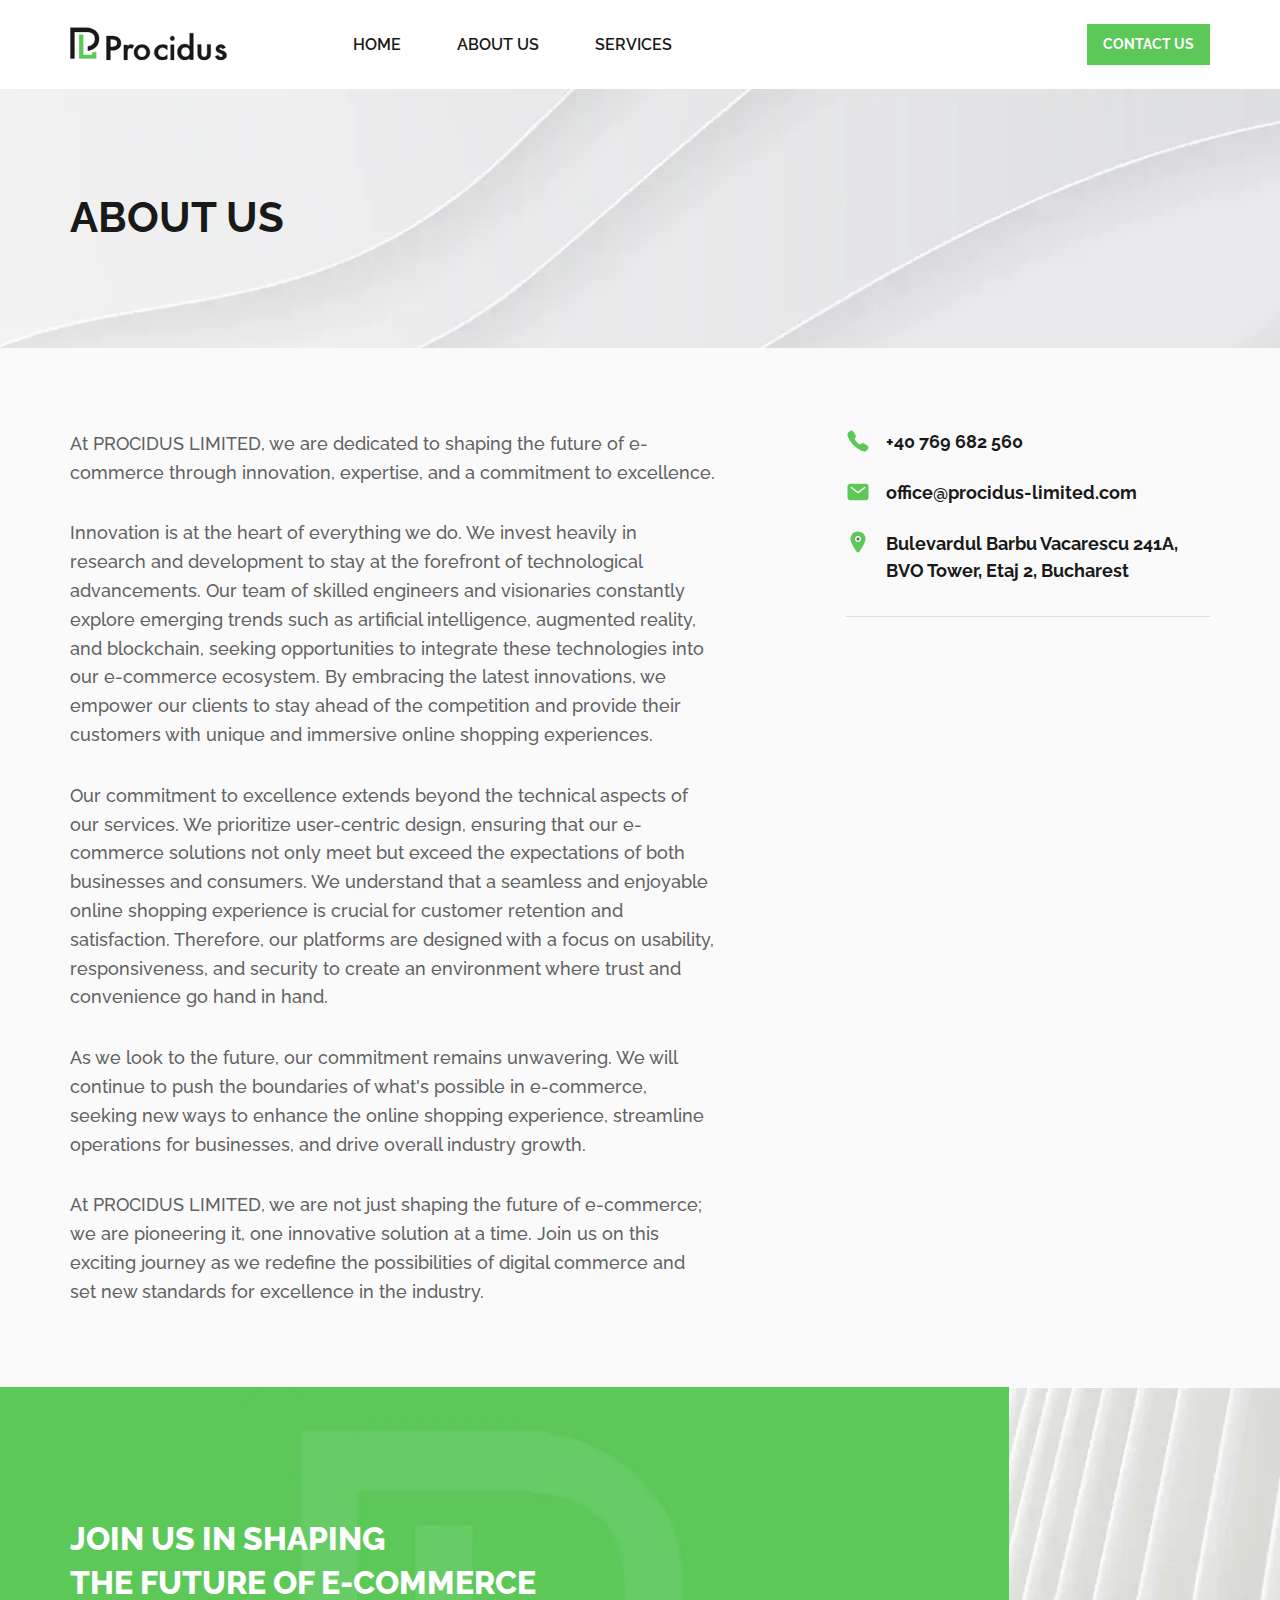
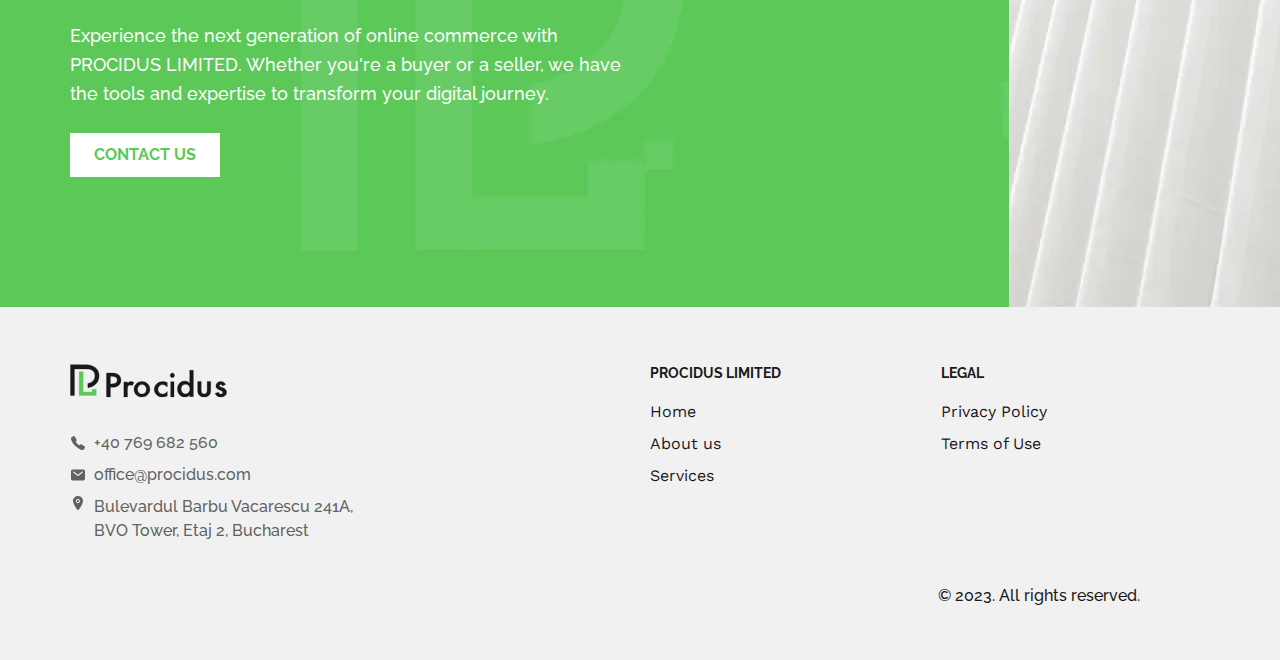
==== commit fa5bafb8: "next commit" ====
--- a/about.html
+++ b/about.html
@@ -5,8 +5,9 @@
 	<title>Procidus | About Us</title>
 	<meta charset="UTF-8" />
 	<meta name="format-detection" content="telephone=no" />
+	<meta name="description" content="" />
 	<!-- <style>body{opacity: 0;}</style> -->
-	<link rel="stylesheet" href="css/style.min.css?_v=20231129135341" />
+	<link rel="stylesheet" href="css/style.min.css?_v=20231129142224" />
 	<link rel="shortcut icon" href="favicon.ico" />
 	<!-- <meta name="robots" content="noindex, nofollow"> -->
 	<meta name="viewport" content="width=device-width, initial-scale=1.0" />
@@ -223,7 +224,7 @@
 			</div>
 		</footer>
 	</div>
-	<script src="js/app.min.js?_v=20231129135341"></script>
+	<script src="js/app.min.js?_v=20231129142224"></script>
 
 </body>
 
--- a/css/style.min.css
+++ b/css/style.min.css
@@ -1 +1 @@
-@charset "UTF-8";@import url(https://fonts.googleapis.com/css?family=Raleway:500,600,700,800&display=swap);@import url(https://fonts.googleapis.com/css?family=Work+Sans:regular&display=swap);*{padding:0;margin:0;border:0}*,::after,::before{-webkit-box-sizing:border-box;box-sizing:border-box}body,html{height:100%;min-width:320px}body{color:#626262;line-height:1;font-family:Raleway;font-size:1rem;font-weight:500;-ms-text-size-adjust:100%;-moz-text-size-adjust:100%;-webkit-text-size-adjust:100%;-webkit-font-smoothing:antialiased;-moz-osx-font-smoothing:grayscale}button,input,textarea{font-family:Raleway;font-size:inherit;line-height:inherit}button{cursor:pointer;color:inherit;background-color:transparent}a{display:inline-block;color:inherit;text-decoration:none}ul li{list-style:none}img{vertical-align:top}h1,h2,h3,h4,h5,h6{font-weight:inherit;font-size:inherit}.lock body{overflow:hidden;-ms-touch-action:none;touch-action:none;-ms-scroll-chaining:none;overscroll-behavior:none}.wrapper{min-height:100%;display:-webkit-box;display:-ms-flexbox;display:flex;-webkit-box-orient:vertical;-webkit-box-direction:normal;-ms-flex-direction:column;flex-direction:column;overflow:hidden}@supports (overflow:clip){.wrapper{overflow:clip}}.wrapper>main{-webkit-box-flex:1;-ms-flex:1 1 auto;flex:1 1 auto}.wrapper>*{min-width:0}[class*=__container]{max-width:73.125rem;margin:0 auto;padding:0 .9375rem}.form__error{color:red}.button{display:-webkit-inline-box;display:-ms-inline-flexbox;display:inline-flex;padding:.625rem 1rem;color:#fff;font-size:16px;font-weight:700;line-height:150%;background:#5bc858;-webkit-transition:all .3s;transition:all .3s}.button--fw{width:100%}.button--small{font-size:.875rem}.button--support{margin-top:.5rem}.button--large{padding:.75rem 1.5rem}[class*=-ibg]{position:relative}[class*=-ibg] img{position:absolute;width:100%;height:100%;top:0;left:0;-o-object-fit:cover;object-fit:cover}[class*=-ibg-contain] img{-o-object-fit:contain;object-fit:contain}.title{color:#191919;font-size:2rem;font-weight:800;line-height:140%;text-transform:uppercase}.title:not(:last-child){margin-bottom:1rem}.title--page{color:#191919;font-weight:700;text-transform:uppercase}.text{color:#626262;font-size:1rem;font-weight:500;line-height:150%}.text-white{color:#fff}.heading{background-image:url(../img/page-heading-bg.jpg);background-size:cover;background-position:center;background-repeat:no-repeat}.header{position:relative;min-height:5.5625rem}.header__container{display:-webkit-box;display:-ms-flexbox;display:flex;min-height:5.5625rem;-webkit-box-pack:justify;-ms-flex-pack:justify;justify-content:space-between;-ms-flex-preferred-size:auto;flex-basis:auto;-webkit-box-align:center;-ms-flex-align:center;align-items:center}.header__nav{display:-webkit-box;display:-ms-flexbox;display:flex}.header__menu{display:-webkit-box;display:-ms-flexbox;display:flex;-webkit-box-align:center;-ms-flex-align:center;align-items:center}.header__list{display:-webkit-box;display:-ms-flexbox;display:flex}.header__link{color:#191919;font-weight:600;text-transform:uppercase;-webkit-transition:color .3s;transition:color .3s}.header__btn{display:-webkit-box;display:-ms-flexbox;display:flex;-webkit-box-pack:end;-ms-flex-pack:end;justify-content:flex-end}.header__main{position:absolute;width:100%;top:0;z-index:50}.footer{padding:3.5rem 0;background-color:#f1f1f1;z-index:5;position:relative}.footer__container{display:-webkit-box;display:-ms-flexbox;display:flex;-ms-flex-wrap:wrap;flex-wrap:wrap}.footer__contact{max-width:19.9375rem}.footer__logo{margin-bottom:1.875rem}.footer__contact-item{display:-webkit-box;display:-ms-flexbox;display:flex;-webkit-column-gap:.5rem;-moz-column-gap:.5rem;column-gap:.5rem;line-height:150%}.footer__contact-item:not(:last-child){margin-bottom:.5rem}.footer__contact-item:last-child{-webkit-box-align:start;-ms-flex-align:start;align-items:flex-start}.footer__contact-item:last-child svg{-ms-flex-negative:0;flex-shrink:0;-webkit-box-align:start;-ms-flex-align:start;align-items:flex-start}.footer__nav{max-width:30.625rem;display:-webkit-box;display:-ms-flexbox;display:flex;-ms-flex-wrap:wrap;flex-wrap:wrap;-webkit-column-gap:10rem;-moz-column-gap:10rem;column-gap:10rem;color:#191919}.footer__title{font-size:.875rem;font-weight:700;line-height:150%;margin-bottom:1rem}.footer__link{font-family:"Work Sans";font-size:1rem;font-weight:400;line-height:150%}.footer__link:not(:last-child){margin-bottom:.5rem}.footer__copy{margin-top:6.25rem;width:100%;text-align:right}.footer__copy-md2{display:none}.footer__copy-md3{display:none}.footer a{-webkit-transition:all .3s;transition:all .3s}.hero{display:-webkit-box;display:-ms-flexbox;display:flex;-webkit-box-orient:vertical;-webkit-box-direction:normal;-ms-flex-direction:column;flex-direction:column;-webkit-box-pack:center;-ms-flex-pack:center;justify-content:center;min-height:100vh;background-image:url(../img/hero-bg.jpg);background-size:cover;background-position:center;background-repeat:no-repeat}.hero__container{position:relative}.hero__content{max-width:35.125rem}.hero__title{font-size:2.625rem;position:relative}.hero__title::before{content:"";position:absolute;width:.25rem;height:4rem;left:-1.75rem;background:#5bc858}.hero__text{font-size:1.125rem;line-height:160%}.hero__text:not(:last-child){margin-bottom:1.125rem}.hero__arrow{position:absolute;left:-17.5rem;bottom:-18.75rem;-webkit-animation:bounce .5s infinite alternate ease;animation:bounce .5s infinite alternate ease}@-webkit-keyframes bounce{from{bottom:-17.5rem}to{bottom:-16.875rem}}@keyframes bounce{from{bottom:-17.5rem}to{bottom:-16.875rem}}.solutions{padding:5rem 0}.solutions__container{display:-webkit-box;display:-ms-flexbox;display:flex;-ms-flex-wrap:wrap;flex-wrap:wrap;-webkit-box-pack:justify;-ms-flex-pack:justify;justify-content:space-between}.solutions__img{max-width:34.875rem;position:relative}.solutions__img::before{content:"";position:absolute;background-image:url(../img/solutions-bg.jpg);background-size:cover;z-index:-3;top:0}.solutions__decor{position:relative}.solutions__decor::before{content:"";background:#f1f1f1;position:absolute}.solutions__decor::after{content:"";background:#fff;position:absolute}.solutions__bg{position:absolute;top:4.3125rem;left:8.9375rem;z-index:-1;width:26.5625rem}.solutions__bg::before{content:"";background:#f1f1f1;position:absolute}.solutions__bg::after{content:"";background:#fff;position:absolute}.solutions__text{line-height:160%;font-size:1.125rem;color:#191919}.solutions__text:not(:last-child){margin-bottom:2rem}.tabs__navigation{display:-webkit-box;display:-ms-flexbox;display:flex;-webkit-box-orient:vertical;-webkit-box-direction:normal;-ms-flex-direction:column;flex-direction:column;row-gap:1rem;-webkit-box-align:start;-ms-flex-align:start;align-items:flex-start;margin-bottom:1.5rem}.tabs__title{color:#191919;font-size:.875rem;line-height:150%;letter-spacing:.42px;text-transform:uppercase;padding:.125rem .75rem;background:#f1f1f1}.tabs__content{line-height:150%}._tab-active{color:#fff;background:#5bc858}.features{padding:5.375rem 0;min-height:47.25rem;background-image:url(../img/features-bg.jpg);background-size:cover;background-position:center;background-repeat:no-repeat}.features__container{display:-webkit-box;display:-ms-flexbox;display:flex;-ms-flex-wrap:wrap;flex-wrap:wrap;-webkit-box-pack:justify;-ms-flex-pack:justify;justify-content:space-between}.features__item{max-width:22.75rem;max-height:25.0625rem;padding:2.5rem 2.5rem 5rem 2.5rem;background-color:#fafafa;-webkit-transition:all .3s;transition:all .3s;cursor:pointer}.features__item-mt{margin-top:12.1875rem}.features__item-num{display:block;color:#5bc858;font-size:32px;font-weight:700;text-transform:uppercase;margin-bottom:2.125rem;position:relative}.features__item-num::before{content:"";position:absolute;width:1.875rem;height:1.875rem;background-color:#f1f1f1;right:-2.5rem}.features__item-title{color:#000;font-size:18px;font-weight:700;line-height:150%;letter-spacing:.54px;text-transform:uppercase;margin-bottom:1rem}.features__item-text{font-size:16px;font-style:normal;font-weight:500;line-height:150%}.features .features__item:hover{background:#5bc858}.features .features__item:hover .features__item-num{color:#fff}.features .features__item:hover .features__item-num::before{background-color:#84d782}.features .features__item:hover .features__item-title{color:#fff}.features .features__item:hover .features__item-text{color:#fff}.support{padding:4.75rem 0;background-color:#fafafa}.support__container{display:-webkit-box;display:-ms-flexbox;display:flex;-ms-flex-wrap:wrap;flex-wrap:wrap;-webkit-box-pack:justify;-ms-flex-pack:justify;justify-content:space-between}.support__heading{max-width:34.875rem;padding-top:2.0625rem}.support__subtitle{display:inline-block;color:#fff;font-size:.875rem;padding:0 .75rem;background-color:#5bc858;line-height:150%;letter-spacing:.42px;text-transform:uppercase;margin-bottom:1.125rem}.support__descr{font-size:1.125rem;max-width:34.375rem;font-weight:500;line-height:160%}.support__content{max-width:28.8125rem;line-height:150%}.support__content p:not(:last-child){margin-bottom:1rem}.about{padding:4.375rem 0 3.9375rem .625rem;background-image:url(../img/about-bg.jpg);background-size:cover;background-position:center;background-repeat:no-repeat;display:-webkit-box;display:-ms-flexbox;display:flex;-webkit-box-orient:vertical;-webkit-box-direction:normal;-ms-flex-direction:column;flex-direction:column;-webkit-box-pack:end;-ms-flex-pack:end;justify-content:flex-end}.about__container{display:-webkit-box;display:-ms-flexbox;display:flex;-ms-flex-wrap:wrap;flex-wrap:wrap;-webkit-box-pack:justify;-ms-flex-pack:justify;justify-content:space-between}.about__title{max-width:28.75rem;color:#fff;font-size:4.375rem;font-weight:700;line-height:120%}.about__content{max-width:28.75rem}.about__text{color:#fff;line-height:150%;margin-top:.75rem;margin-bottom:1.5rem}.button--about{padding:.75rem 1.5625rem}.join{position:relative}.join::before{content:"";position:absolute;width:100%;height:100%;top:0;z-index:-10;background-color:#5bc858}.join::before{content:"";position:absolute;width:100%;height:100%;top:0;z-index:-10;background-image:url(../img/logo-bg.svg);background-position:center;background-repeat:no-repeat}.join__container{max-height:32.4375rem}.join__content{max-width:34.875rem}.join__title{color:#fff;font-weight:800;line-height:140%;text-transform:uppercase}.join__descr{color:#fdfdfd;font-size:18px;line-height:160%;margin-bottom:1.5rem}.join__left{position:absolute;left:15.0625rem;top:0;background-image:url(../img/join-bg-left.png);background-size:cover;background-position:left;background-repeat:no-repeat;height:100%;width:60%;z-index:-1}.join__right{position:absolute;right:0;top:0;background-image:url(../img/join-bg-right.jpg);background-size:cover;background-position:left;background-repeat:no-repeat;height:100%;width:50%;z-index:-2}.button--join{background:#fff;color:#5bc858;padding:.625rem 1.5rem}.about-page__content{background-color:#fafafa;padding-top:5rem;padding-bottom:5rem}.about-page__container{display:-webkit-box;display:-ms-flexbox;display:flex;-webkit-box-pack:justify;-ms-flex-pack:justify;justify-content:space-between;-ms-flex-wrap:wrap;flex-wrap:wrap}.about-page__descr{max-width:40.3125rem;padding-top:.125rem;font-size:1.125rem;line-height:160%}.about-page__descr p:not(:last-child){margin-bottom:2rem}.about-page__contact{max-width:22.75rem}.about-page__contact-item{color:#191919;font-size:1.125rem;font-weight:700;line-height:150%;display:-webkit-box;display:-ms-flexbox;display:flex;-webkit-box-align:center;-ms-flex-align:center;align-items:center;-webkit-column-gap:1rem;-moz-column-gap:1rem;column-gap:1rem}.about-page__contact-item:not(:last-child){margin-bottom:1.5rem}.about-page__contact-item:last-child{padding-bottom:2rem;border-bottom:.0625rem solid #dedede;-webkit-box-align:start;-ms-flex-align:start;align-items:flex-start}.about-page__contact-item:last-child svg{-ms-flex-negative:0;flex-shrink:0;-webkit-box-align:start;-ms-flex-align:start;align-items:flex-start}.about-page__header{position:relative}.legal__content{padding-top:5rem;padding-bottom:5rem;max-width:59.125rem}.legal__title{line-height:100%}.legal__title:not(:last-child){margin-bottom:2.5rem}.legal__title:not(:first-child){margin-top:2.5rem}.legal__info{font-size:1.125rem;line-height:160%}.legal__info-important{color:#191919}.legal__info:not(:last-child){margin-bottom:1.5rem}.legal__list-item{font-size:1.125rem;line-height:160%;padding-left:1.6875rem;position:relative}.legal__list-item::before{content:"";position:absolute;width:.1875rem;height:.1875rem;background-color:#626262;border-radius:50%;left:.75rem;top:.6875rem}.legal__list-item:not(:last-child){margin-bottom:1rem}.legal__list-item:last-child{margin-bottom:1.5rem}.legal span{color:#191919;font-weight:700}.contact{min-height:46.75rem;padding:5rem 0;position:relative;background-image:url(../img/contact-bg-right.jpg);background-color:#5bc858;background-position:right;background-repeat:no-repeat}.contact__container{display:-webkit-box;display:-ms-flexbox;display:flex;-webkit-box-pack:justify;-ms-flex-pack:justify;justify-content:space-between;-ms-flex-wrap:wrap;flex-wrap:wrap;-webkit-column-gap:1rem;-moz-column-gap:1rem;column-gap:1rem;position:relative;z-index:2}.contact__bg{position:absolute;z-index:1;top:1.25rem;left:-5rem}.contact__content{padding-top:6.0625rem;z-index:2}.contact__title{color:#fff;font-size:2.625rem;font-weight:700;text-transform:uppercase}.contact__title:not(:last-child){margin-bottom:1rem}.contact__info{color:#e6ebe6;font-size:1.125rem;line-height:150%;padding-bottom:2rem;border-bottom:.0625rem solid #e6ebe6;margin-bottom:2rem}.contact__item{color:#fff;font-size:1.125rem;font-weight:700;line-height:150%;display:-webkit-box;display:-ms-flexbox;display:flex;-webkit-column-gap:1rem;-moz-column-gap:1rem;column-gap:1rem;max-width:21.875rem}.contact__item:not(:last-child){margin-bottom:1.5rem}.contact__item:last-child{-webkit-box-align:start;-ms-flex-align:start;align-items:flex-start}.contact__item:last-child svg{-ms-flex-negative:0;flex-shrink:0;-webkit-box-align:start;-ms-flex-align:start;align-items:flex-start}.contact__item a{-webkit-transition:all .3s;transition:all .3s}.contact__form{display:-webkit-box;display:-ms-flexbox;display:flex;gap:1rem;-ms-flex-wrap:wrap;flex-wrap:wrap;max-width:28.8125rem;background:#fafafa;padding:3.5rem 2.5rem;z-index:2}.contact__form-input{padding:.75rem 1rem;max-width:11.375rem;max-height:3rem;color:#585858;font-size:1rem;border:.0625rem solid #f1f1f1;line-height:150%;position:relative}.contact__form-input_textarea{min-width:100%;min-height:11.75rem;resize:none;margin-bottom:1rem}.contact__form-button{width:100%;-webkit-box-pack:center;-ms-flex-pack:center;justify-content:center;padding:.75rem 1.5rem}.contact__form-row{display:-webkit-box;display:-ms-flexbox;display:flex;-ms-flex-wrap:wrap;flex-wrap:wrap;gap:1rem;width:100%}.contact__form-row-checkbox{-webkit-column-gap:.5rem;-moz-column-gap:.5rem;column-gap:.5rem;color:#626262;font-size:1rem;line-height:150%;-webkit-box-align:start;-ms-flex-align:start;align-items:flex-start;margin-bottom:1rem}.contact__form-row-checkbox p{max-width:20.75rem}.contact__form-row-checkbox input{width:3.125rem}.contact__form-row-checkbox span{font-weight:700}.contact__form-row-checkbox a{color:#191919;text-decoration:underline;-webkit-transition:all .3s;transition:all .3s}.contact__header{background-color:#f1f1f1;position:relative}.custom-checkbox{position:absolute;z-index:-1;opacity:0}.custom-checkbox+label{display:-webkit-inline-box;display:-ms-inline-flexbox;display:inline-flex;-webkit-box-align:center;-ms-flex-align:center;align-items:center;-webkit-user-select:none;-moz-user-select:none;-ms-user-select:none;user-select:none}.custom-checkbox+label::before{content:"";display:inline-block;width:1.5rem;height:1.5rem;margin-top:.1875rem;margin-left:.25rem;-ms-flex-negative:0;flex-shrink:0;-webkit-box-flex:0;-ms-flex-positive:0;flex-grow:0;border:.125rem solid #5bc858;border-radius:.25em;background-repeat:no-repeat;background-position:center center;background-size:50% 50%}.custom-checkbox:checked+label::before{border-color:#5bc858;background-color:#5bc858;background-image:url(../img/icons/checkbox.svg);background-size:cover;background-size:80% 80%}.custom-checkbox:not(:disabled):not(:checked)+label:hover::before{border-color:#8bff80}.custom-checkbox:not(:disabled):active+label::before{background-color:#8bff80;border-color:#8bff80}.custom-checkbox:focus+label::before{-webkit-box-shadow:0 0 0 .2rem rgba(51,255,0,.25);box-shadow:0 0 0 .2rem rgba(51,255,0,.25)}.custom-checkbox:focus:not(:checked)+label::before{border-color:#8bff80}.custom-checkbox:disabled+label::before{background-color:#e9ecef}@media (min-width:73.125em){.title--page{font-size:2.625rem}.heading{padding-top:6.25rem}.heading{padding-bottom:6.25rem}.header__nav{-webkit-column-gap:7.875rem;-moz-column-gap:7.875rem;column-gap:7.875rem}.header__list{-webkit-column-gap:3.5rem;-moz-column-gap:3.5rem;column-gap:3.5rem}.footer__container{-webkit-column-gap:16.3125rem;-moz-column-gap:16.3125rem;column-gap:16.3125rem}.footer__nav{max-width:30.625rem}.hero__content{max-width:35.125rem}.solutions__img{max-width:34.875rem}.solutions__img{padding-top:10.625rem}.solutions__img img{max-width:34.875rem}.solutions__img::before{width:26.5625rem}.solutions__img::before{height:28.125rem}.solutions__img::before{left:4.625rem}.solutions__decor::before{width:2.5rem}.solutions__decor::before{height:2.5rem}.solutions__decor::before{left:32.3125rem}.solutions__decor::before{bottom:8rem}.solutions__decor::after{width:1.25rem}.solutions__decor::after{height:1.25rem}.solutions__decor::after{left:28.875rem}.solutions__decor::after{bottom:5.75rem}.solutions__bg::before{width:2.5rem}.solutions__bg::before{height:2.5rem}.solutions__bg::before{left:-8.125rem}.solutions__bg::before{top:-.4375rem}.solutions__bg::after{width:1.25rem}.solutions__bg::after{height:1.25rem}.solutions__bg::after{left:-3.3125rem}.solutions__bg::after{top:3.0625rem}.solutions__content{max-width:28.75rem}.about{min-height:47.125rem}.about__container{-webkit-column-gap:13.625rem;-moz-column-gap:13.625rem;column-gap:13.625rem}.join{padding-top:8.125rem}.join{padding-bottom:8.125rem}.contact__content{max-width:28.125rem}.contact__form{padding-top:3.5rem}.contact__form{padding-right:2.5rem}.contact__form{padding-bottom:3.5rem}.contact__form{padding-left:2.5rem}}@media (max-width:1025px){.footer__nav-item:not(:last-child){margin-bottom:2.5rem}.footer__copy{display:none}.footer__copy-md2{display:-webkit-box;display:-ms-flexbox;display:flex;margin-top:3.75rem}.features__container{-webkit-box-orient:vertical;-webkit-box-direction:normal;-ms-flex-direction:column;flex-direction:column;gap:1rem}.features__item{max-width:unset;width:100%}.features__item-mt{margin-top:0}.support__heading{padding-top:0;max-width:100%}.support__descr{max-width:100%;margin-bottom:2rem}.support__content{padding-top:0;max-width:100%}.join__left{display:none}.join__right{display:none}.legal__content{max-width:100%}.contact{background-image:none}.contact__form-input_textarea{width:100%}.contact__form-input{max-width:19.0625rem;min-width:100%}.contact__form-row-checkbox p{max-width:16.8125rem}}@media (max-width:1025px) and (max-width:47.99875em){.about-page__descr{max-width:26.6875rem}.about-page__contact{max-width:18.125rem}.contact__form{max-width:23.0625rem}}@media (max-width:20em){.title--page{font-size:2rem}.heading{padding-top:3.125rem}.heading{padding-bottom:3.125rem}.about__container{-webkit-column-gap:6.25rem;-moz-column-gap:6.25rem;column-gap:6.25rem}}@media (max-width:61.99875em){.about-page__container{-webkit-column-gap:1rem;-moz-column-gap:1rem;column-gap:1rem}}@media (max-width:47.99875em){.header{position:relative;background:#fff}.header__nav{-webkit-column-gap:4.5rem;-moz-column-gap:4.5rem;column-gap:4.5rem}.header__menu{display:none}.header__list{-webkit-column-gap:2.5rem;-moz-column-gap:2.5rem;column-gap:2.5rem}.footer__container{-webkit-column-gap:11.875rem;-moz-column-gap:11.875rem;column-gap:11.875rem}.footer__container{-webkit-box-orient:vertical;-webkit-box-direction:normal;-ms-flex-direction:column;flex-direction:column;gap:2.5rem}.footer__nav{max-width:8.125rem}.footer__nav{max-width:100%}.footer__nav{-webkit-column-gap:2.6875rem;-moz-column-gap:2.6875rem;column-gap:2.6875rem}.footer__copy{display:none}.footer__copy-md2{display:none}.footer__copy-md3{display:-webkit-box;display:-ms-flexbox;display:flex;width:100%}.hero__content{max-width:33.25rem}.hero__title::before{left:-.625rem;top:-.3125rem}.hero__arrow{display:none}.solutions__container{-webkit-box-pack:center;-ms-flex-pack:center;justify-content:center}.solutions__img{max-width:23.125rem}.solutions__img{padding-top:7.8125rem}.solutions__img img{max-width:20.5rem}.solutions__img::before{width:16.875rem}.solutions__img::before{height:18.5625rem}.solutions__img::before{left:2.5rem}.solutions__decor::before{width:1.6875rem}.solutions__decor::before{height:1.6875rem}.solutions__decor::before{left:20rem}.solutions__decor::before{bottom:5.625rem}.solutions__decor::after{width:.875rem}.solutions__decor::after{height:.875rem}.solutions__decor::after{left:17.8125rem}.solutions__decor::after{bottom:3.75rem}.solutions__bg::before{width:1.6875rem}.solutions__bg::before{height:1.6875rem}.solutions__bg::before{left:-8.75rem}.solutions__bg::before{top:-1.875rem}.solutions__bg::after{width:.875rem}.solutions__bg::after{height:.875rem}.solutions__bg::after{left:-5.625rem}.solutions__bg::after{top:.625rem}.solutions__content{max-width:23.125rem}.features__item{max-height:unset}.about{min-height:39.3125rem}.join{padding-top:5rem}.join{padding-bottom:5rem}.join__title{font-size:1.75rem}.about-page__descr{min-width:100%}.about-page__contact{min-width:100%;padding-top:2rem;margin-top:2.5rem;border-top:.0625rem solid #dedede}.about-page__contact-item:last-child{border-bottom:none;padding-bottom:0}.about-page__contact-item{max-width:22.75rem}.contact__bg{display:none}.contact__content{max-width:21.875rem}.contact__content{max-width:100%}.contact__content{padding-top:0}.contact__item{margin-bottom:2.5rem}.contact__form{padding-top:2.5rem}.contact__form{padding-right:1.875rem}.contact__form{padding-bottom:2.5rem}.contact__form{padding-left:1.875rem}.contact__form{min-width:100%}.contact__form-input{max-width:100%}}@media (max-width:47.99875em) and (max-width:23.4375em){.header__logo svg{max-width:8rem}.hero__title{font-size:2rem}}@media (max-width:47.99875em) and (max-width:20em){.about__title{font-size:2.5rem}.contact__form-row-checkbox p{max-width:11.25rem}}@media (min-width:20em) and (max-width:73.125em){@supports (font-size:clamp(2rem ,1.7647058824rem + 1.1764705882vw ,2.625rem)){.title--page{font-size:clamp(2rem ,1.7647058824rem + 1.1764705882vw ,2.625rem)}}@supports not (font-size:clamp(2rem ,1.7647058824rem + 1.1764705882vw ,2.625rem)){.title--page{font-size:calc(2rem + .625 * (100vw - 20rem)/ 53.125)}}@supports (padding-top:clamp(3.125rem ,1.9485294118rem + 5.8823529412vw ,6.25rem)){.heading{padding-top:clamp(3.125rem ,1.9485294118rem + 5.8823529412vw ,6.25rem)}}@supports not (padding-top:clamp(3.125rem ,1.9485294118rem + 5.8823529412vw ,6.25rem)){.heading{padding-top:calc(3.125rem + 3.125 * (100vw - 20rem)/ 53.125)}}@supports (padding-bottom:clamp(3.125rem ,1.9485294118rem + 5.8823529412vw ,6.25rem)){.heading{padding-bottom:clamp(3.125rem ,1.9485294118rem + 5.8823529412vw ,6.25rem)}}@supports not (padding-bottom:clamp(3.125rem ,1.9485294118rem + 5.8823529412vw ,6.25rem)){.heading{padding-bottom:calc(3.125rem + 3.125 * (100vw - 20rem)/ 53.125)}}@supports ((-moz-column-gap:clamp(6.25rem ,3.4735294118rem + 13.8823529412vw ,13.625rem)) or (column-gap:clamp(6.25rem ,3.4735294118rem + 13.8823529412vw ,13.625rem))){.about__container{-webkit-column-gap:clamp(6.25rem ,3.4735294118rem + 13.8823529412vw ,13.625rem);-moz-column-gap:clamp(6.25rem ,3.4735294118rem + 13.8823529412vw ,13.625rem);column-gap:clamp(6.25rem ,3.4735294118rem + 13.8823529412vw ,13.625rem)}}@supports not ((-moz-column-gap:clamp(6.25rem ,3.4735294118rem + 13.8823529412vw ,13.625rem)) or (column-gap:clamp(6.25rem ,3.4735294118rem + 13.8823529412vw ,13.625rem))){.about__container{-webkit-column-gap:calc(6.25rem + 7.375 * (100vw - 20rem)/ 53.125);-moz-column-gap:calc(6.25rem + 7.375 * (100vw - 20rem)/ 53.125);column-gap:calc(6.25rem + 7.375 * (100vw - 20rem)/ 53.125)}}}@media (min-width:47.99875em) and (max-width:73.125em){@supports ((-moz-column-gap:clamp(4.5rem ,-1.9472725238rem + 13.4321675539vw ,7.875rem)) or (column-gap:clamp(4.5rem ,-1.9472725238rem + 13.4321675539vw ,7.875rem))){.header__nav{-webkit-column-gap:clamp(4.5rem ,-1.9472725238rem + 13.4321675539vw ,7.875rem);-moz-column-gap:clamp(4.5rem ,-1.9472725238rem + 13.4321675539vw ,7.875rem);column-gap:clamp(4.5rem ,-1.9472725238rem + 13.4321675539vw ,7.875rem)}}@supports not ((-moz-column-gap:clamp(4.5rem ,-1.9472725238rem + 13.4321675539vw ,7.875rem)) or (column-gap:clamp(4.5rem ,-1.9472725238rem + 13.4321675539vw ,7.875rem))){.header__nav{-webkit-column-gap:calc(4.5rem + 3.375 * (100vw - 47.99875rem)/ 25.12625);-moz-column-gap:calc(4.5rem + 3.375 * (100vw - 47.99875rem)/ 25.12625);column-gap:calc(4.5rem + 3.375 * (100vw - 47.99875rem)/ 25.12625)}}@supports ((-moz-column-gap:clamp(2.5rem ,0.58969703rem + 3.9799014974vw ,3.5rem)) or (column-gap:clamp(2.5rem ,0.58969703rem + 3.9799014974vw ,3.5rem))){.header__list{-webkit-column-gap:clamp(2.5rem ,.58969703rem + 3.9799014974vw ,3.5rem);-moz-column-gap:clamp(2.5rem ,.58969703rem + 3.9799014974vw ,3.5rem);column-gap:clamp(2.5rem ,.58969703rem + 3.9799014974vw ,3.5rem)}}@supports not ((-moz-column-gap:clamp(2.5rem ,0.58969703rem + 3.9799014974vw ,3.5rem)) or (column-gap:clamp(2.5rem ,0.58969703rem + 3.9799014974vw ,3.5rem))){.header__list{-webkit-column-gap:calc(2.5rem + 1 * (100vw - 47.99875rem)/ 25.12625);-moz-column-gap:calc(2.5rem + 1 * (100vw - 47.99875rem)/ 25.12625);column-gap:calc(2.5rem + 1 * (100vw - 47.99875rem)/ 25.12625)}}@supports ((-moz-column-gap:clamp(11.875rem ,3.3980305706rem + 17.6608128949vw ,16.3125rem)) or (column-gap:clamp(11.875rem ,3.3980305706rem + 17.6608128949vw ,16.3125rem))){.footer__container{-webkit-column-gap:clamp(11.875rem ,3.3980305706rem + 17.6608128949vw ,16.3125rem);-moz-column-gap:clamp(11.875rem ,3.3980305706rem + 17.6608128949vw ,16.3125rem);column-gap:clamp(11.875rem ,3.3980305706rem + 17.6608128949vw ,16.3125rem)}}@supports not ((-moz-column-gap:clamp(11.875rem ,3.3980305706rem + 17.6608128949vw ,16.3125rem)) or (column-gap:clamp(11.875rem ,3.3980305706rem + 17.6608128949vw ,16.3125rem))){.footer__container{-webkit-column-gap:calc(11.875rem + 4.4375 * (100vw - 47.99875rem)/ 25.12625);-moz-column-gap:calc(11.875rem + 4.4375 * (100vw - 47.99875rem)/ 25.12625);column-gap:calc(11.875rem + 4.4375 * (100vw - 47.99875rem)/ 25.12625)}}@supports (max-width:clamp(8.125rem ,-34.856816825rem + 89.5477836924vw ,30.625rem)){.footer__nav{max-width:clamp(8.125rem ,-34.856816825rem + 89.5477836924vw ,30.625rem)}}@supports not (max-width:clamp(8.125rem ,-34.856816825rem + 89.5477836924vw ,30.625rem)){.footer__nav{max-width:calc(8.125rem + 22.5 * (100vw - 47.99875rem)/ 25.12625)}}@supports (max-width:clamp(33.25rem ,29.6681819312rem + 7.4623153077vw ,35.125rem)){.hero__content{max-width:clamp(33.25rem ,29.6681819312rem + 7.4623153077vw ,35.125rem)}}@supports not (max-width:clamp(33.25rem ,29.6681819312rem + 7.4623153077vw ,35.125rem)){.hero__content{max-width:calc(33.25rem + 1.875 * (100vw - 47.99875rem)/ 25.12625)}}@supports (max-width:clamp(23.125rem ,0.6789401025rem + 46.7638425949vw ,34.875rem)){.solutions__img{max-width:clamp(23.125rem ,.6789401025rem + 46.7638425949vw ,34.875rem)}}@supports not (max-width:clamp(23.125rem ,0.6789401025rem + 46.7638425949vw ,34.875rem)){.solutions__img{max-width:calc(23.125rem + 11.75 * (100vw - 47.99875rem)/ 25.12625)}}@supports (padding-top:clamp(7.8125rem ,2.4397728969rem + 11.1934729615vw ,10.625rem)){.solutions__img{padding-top:clamp(7.8125rem ,2.4397728969rem + 11.1934729615vw ,10.625rem)}}@supports not (padding-top:clamp(7.8125rem ,2.4397728969rem + 11.1934729615vw ,10.625rem)){.solutions__img{padding-top:calc(7.8125rem + 2.8125 * (100vw - 47.99875rem)/ 25.12625)}}@supports (max-width:clamp(20.5rem ,-6.9606051938rem + 57.2110840257vw ,34.875rem)){.solutions__img img{max-width:clamp(20.5rem ,-6.9606051938rem + 57.2110840257vw ,34.875rem)}}@supports not (max-width:clamp(20.5rem ,-6.9606051938rem + 57.2110840257vw ,34.875rem)){.solutions__img img{max-width:calc(20.5rem + 14.375 * (100vw - 47.99875rem)/ 25.12625)}}@supports (width:clamp(16.875rem ,-1.6310600219rem + 38.5552957564vw ,26.5625rem)){.solutions__img::before{width:clamp(16.875rem ,-1.6310600219rem + 38.5552957564vw ,26.5625rem)}}@supports not (width:clamp(16.875rem ,-1.6310600219rem + 38.5552957564vw ,26.5625rem)){.solutions__img::before{width:calc(16.875rem + 9.6875 * (100vw - 47.99875rem)/ 25.12625)}}@supports (height:clamp(18.5625rem ,0.2952278494rem + 38.0578080693vw ,28.125rem)){.solutions__img::before{height:clamp(18.5625rem ,.2952278494rem + 38.0578080693vw ,28.125rem)}}@supports not (height:clamp(18.5625rem ,0.2952278494rem + 38.0578080693vw ,28.125rem)){.solutions__img::before{height:calc(18.5625rem + 9.5625 * (100vw - 47.99875rem)/ 25.12625)}}@supports (left:clamp(2.5rem ,-1.5593938113rem + 8.4572906821vw ,4.625rem)){.solutions__img::before{left:clamp(2.5rem ,-1.5593938113rem + 8.4572906821vw ,4.625rem)}}@supports not (left:clamp(2.5rem ,-1.5593938113rem + 8.4572906821vw ,4.625rem)){.solutions__img::before{left:calc(2.5rem + 2.125 * (100vw - 47.99875rem)/ 25.12625)}}@supports (width:clamp(1.6875rem ,0.1353788369rem + 3.2336699667vw ,2.5rem)){.solutions__decor::before{width:clamp(1.6875rem ,.1353788369rem + 3.2336699667vw ,2.5rem)}}@supports not (width:clamp(1.6875rem ,0.1353788369rem + 3.2336699667vw ,2.5rem)){.solutions__decor::before{width:calc(1.6875rem + .8125 * (100vw - 47.99875rem)/ 25.12625)}}@supports (height:clamp(1.6875rem ,0.1353788369rem + 3.2336699667vw ,2.5rem)){.solutions__decor::before{height:clamp(1.6875rem ,.1353788369rem + 3.2336699667vw ,2.5rem)}}@supports not (height:clamp(1.6875rem ,0.1353788369rem + 3.2336699667vw ,2.5rem)){.solutions__decor::before{height:calc(1.6875rem + .8125 * (100vw - 47.99875rem)/ 25.12625)}}@supports (left:clamp(20rem ,-3.5206053181rem + 49.0025371872vw ,32.3125rem)){.solutions__decor::before{left:clamp(20rem ,-3.5206053181rem + 49.0025371872vw ,32.3125rem)}}@supports not (left:clamp(20rem ,-3.5206053181rem + 49.0025371872vw ,32.3125rem)){.solutions__decor::before{left:calc(20rem + 12.3125 * (100vw - 47.99875rem)/ 25.12625)}}@supports (bottom:clamp(5.625rem ,1.0880304462rem + 9.4522660564vw ,8rem)){.solutions__decor::before{bottom:clamp(5.625rem ,1.0880304462rem + 9.4522660564vw ,8rem)}}@supports not (bottom:clamp(5.625rem ,1.0880304462rem + 9.4522660564vw ,8rem)){.solutions__decor::before{bottom:calc(5.625rem + 2.375 * (100vw - 47.99875rem)/ 25.12625)}}@supports (width:clamp(0.875rem ,0.1586363862rem + 1.4924630615vw ,1.25rem)){.solutions__decor::after{width:clamp(.875rem ,.1586363862rem + 1.4924630615vw ,1.25rem)}}@supports not (width:clamp(0.875rem ,0.1586363862rem + 1.4924630615vw ,1.25rem)){.solutions__decor::after{width:calc(.875rem + .375 * (100vw - 47.99875rem)/ 25.12625)}}@supports (height:clamp(0.875rem ,0.1586363862rem + 1.4924630615vw ,1.25rem)){.solutions__decor::after{height:clamp(.875rem ,.1586363862rem + 1.4924630615vw ,1.25rem)}}@supports not (height:clamp(0.875rem ,0.1586363862rem + 1.4924630615vw ,1.25rem)){.solutions__decor::after{height:calc(.875rem + .375 * (100vw - 47.99875rem)/ 25.12625)}}@supports (left:clamp(17.8125rem ,-3.3202266056rem + 44.0276603154vw ,28.875rem)){.solutions__decor::after{left:clamp(17.8125rem ,-3.3202266056rem + 44.0276603154vw ,28.875rem)}}@supports not (left:clamp(17.8125rem ,-3.3202266056rem + 44.0276603154vw ,28.875rem)){.solutions__decor::after{left:calc(17.8125rem + 11.0625 * (100vw - 47.99875rem)/ 25.12625)}}@supports (bottom:clamp(3.75rem ,-0.07060594rem + 7.9598029949vw ,5.75rem)){.solutions__decor::after{bottom:clamp(3.75rem ,-.07060594rem + 7.9598029949vw ,5.75rem)}}@supports not (bottom:clamp(3.75rem ,-0.07060594rem + 7.9598029949vw ,5.75rem)){.solutions__decor::after{bottom:calc(3.75rem + 2 * (100vw - 47.99875rem)/ 25.12625)}}@supports (width:clamp(1.6875rem ,0.1353788369rem + 3.2336699667vw ,2.5rem)){.solutions__bg::before{width:clamp(1.6875rem ,.1353788369rem + 3.2336699667vw ,2.5rem)}}@supports not (width:clamp(1.6875rem ,0.1353788369rem + 3.2336699667vw ,2.5rem)){.solutions__bg::before{width:calc(1.6875rem + .8125 * (100vw - 47.99875rem)/ 25.12625)}}@supports (height:clamp(1.6875rem ,0.1353788369rem + 3.2336699667vw ,2.5rem)){.solutions__bg::before{height:clamp(1.6875rem ,.1353788369rem + 3.2336699667vw ,2.5rem)}}@supports not (height:clamp(1.6875rem ,0.1353788369rem + 3.2336699667vw ,2.5rem)){.solutions__bg::before{height:calc(1.6875rem + .8125 * (100vw - 47.99875rem)/ 25.12625)}}@supports (left:clamp(-8.75rem ,-9.9439393563rem + 2.4874384359vw ,-8.125rem)){.solutions__bg::before{left:clamp(-8.75rem ,-9.9439393563rem + 2.4874384359vw ,-8.125rem)}}@supports not (left:clamp(-8.75rem ,-9.9439393563rem + 2.4874384359vw ,-8.125rem)){.solutions__bg::before{left:calc(-8.75rem + .625 * (100vw - 47.99875rem)/ 25.12625)}}@supports (top:clamp(-1.875rem ,-4.6210605194rem + 5.7211084026vw ,-0.4375rem)){.solutions__bg::before{top:clamp(-1.875rem ,-4.6210605194rem + 5.7211084026vw ,-.4375rem)}}@supports not (top:clamp(-1.875rem ,-4.6210605194rem + 5.7211084026vw ,-0.4375rem)){.solutions__bg::before{top:calc(-1.875rem + 1.4375 * (100vw - 47.99875rem)/ 25.12625)}}@supports (width:clamp(0.875rem ,0.1586363862rem + 1.4924630615vw ,1.25rem)){.solutions__bg::after{width:clamp(.875rem ,.1586363862rem + 1.4924630615vw ,1.25rem)}}@supports not (width:clamp(0.875rem ,0.1586363862rem + 1.4924630615vw ,1.25rem)){.solutions__bg::after{width:calc(.875rem + .375 * (100vw - 47.99875rem)/ 25.12625)}}@supports (height:clamp(0.875rem ,0.1586363862rem + 1.4924630615vw ,1.25rem)){.solutions__bg::after{height:clamp(.875rem ,.1586363862rem + 1.4924630615vw ,1.25rem)}}@supports not (height:clamp(0.875rem ,0.1586363862rem + 1.4924630615vw ,1.25rem)){.solutions__bg::after{height:calc(.875rem + .375 * (100vw - 47.99875rem)/ 25.12625)}}@supports (left:clamp(-5.625rem ,-10.0425756181rem + 9.2035222128vw ,-3.3125rem)){.solutions__bg::after{left:clamp(-5.625rem ,-10.0425756181rem + 9.2035222128vw ,-3.3125rem)}}@supports not (left:clamp(-5.625rem ,-10.0425756181rem + 9.2035222128vw ,-3.3125rem)){.solutions__bg::after{left:calc(-5.625rem + 2.3125 * (100vw - 47.99875rem)/ 25.12625)}}@supports (top:clamp(0.625rem ,-4.0313634894rem + 9.7010099vw ,3.0625rem)){.solutions__bg::after{top:clamp(.625rem ,-4.0313634894rem + 9.7010099vw ,3.0625rem)}}@supports not (top:clamp(0.625rem ,-4.0313634894rem + 9.7010099vw ,3.0625rem)){.solutions__bg::after{top:calc(.625rem + 2.4375 * (100vw - 47.99875rem)/ 25.12625)}}@supports (max-width:clamp(23.125rem ,12.3795457937rem + 22.3869459231vw ,28.75rem)){.solutions__content{max-width:clamp(23.125rem ,12.3795457937rem + 22.3869459231vw ,28.75rem)}}@supports not (max-width:clamp(23.125rem ,12.3795457937rem + 22.3869459231vw ,28.75rem)){.solutions__content{max-width:calc(23.125rem + 5.625 * (100vw - 47.99875rem)/ 25.12625)}}@supports (min-height:clamp(39.3125rem ,24.3882580469rem + 31.0929804487vw ,47.125rem)){.about{min-height:clamp(39.3125rem ,24.3882580469rem + 31.0929804487vw ,47.125rem)}}@supports not (min-height:clamp(39.3125rem ,24.3882580469rem + 31.0929804487vw ,47.125rem)){.about{min-height:calc(39.3125rem + 7.8125 * (100vw - 47.99875rem)/ 25.12625)}}@supports (padding-top:clamp(5rem ,-0.9696967813rem + 12.4371921795vw ,8.125rem)){.join{padding-top:clamp(5rem ,-.9696967813rem + 12.4371921795vw ,8.125rem)}}@supports not (padding-top:clamp(5rem ,-0.9696967813rem + 12.4371921795vw ,8.125rem)){.join{padding-top:calc(5rem + 3.125 * (100vw - 47.99875rem)/ 25.12625)}}@supports (padding-bottom:clamp(5rem ,-0.9696967813rem + 12.4371921795vw ,8.125rem)){.join{padding-bottom:clamp(5rem ,-.9696967813rem + 12.4371921795vw ,8.125rem)}}@supports not (padding-bottom:clamp(5rem ,-0.9696967813rem + 12.4371921795vw ,8.125rem)){.join{padding-bottom:calc(5rem + 3.125 * (100vw - 47.99875rem)/ 25.12625)}}@supports (max-width:clamp(21.875rem ,9.9356064375rem + 24.874384359vw ,28.125rem)){.contact__content{max-width:clamp(21.875rem ,9.9356064375rem + 24.874384359vw ,28.125rem)}}@supports not (max-width:clamp(21.875rem ,9.9356064375rem + 24.874384359vw ,28.125rem)){.contact__content{max-width:calc(21.875rem + 6.25 * (100vw - 47.99875rem)/ 25.12625)}}@supports (padding-top:clamp(2.5rem ,0.58969703rem + 3.9799014974vw ,3.5rem)){.contact__form{padding-top:clamp(2.5rem ,.58969703rem + 3.9799014974vw ,3.5rem)}}@supports not (padding-top:clamp(2.5rem ,0.58969703rem + 3.9799014974vw ,3.5rem)){.contact__form{padding-top:calc(2.5rem + 1 * (100vw - 47.99875rem)/ 25.12625)}}@supports (padding-right:clamp(1.875rem ,0.6810606437rem + 2.4874384359vw ,2.5rem)){.contact__form{padding-right:clamp(1.875rem ,.6810606437rem + 2.4874384359vw ,2.5rem)}}@supports not (padding-right:clamp(1.875rem ,0.6810606437rem + 2.4874384359vw ,2.5rem)){.contact__form{padding-right:calc(1.875rem + .625 * (100vw - 47.99875rem)/ 25.12625)}}@supports (padding-bottom:clamp(2.5rem ,0.58969703rem + 3.9799014974vw ,3.5rem)){.contact__form{padding-bottom:clamp(2.5rem ,.58969703rem + 3.9799014974vw ,3.5rem)}}@supports not (padding-bottom:clamp(2.5rem ,0.58969703rem + 3.9799014974vw ,3.5rem)){.contact__form{padding-bottom:calc(2.5rem + 1 * (100vw - 47.99875rem)/ 25.12625)}}@supports (padding-left:clamp(1.875rem ,0.6810606437rem + 2.4874384359vw ,2.5rem)){.contact__form{padding-left:clamp(1.875rem ,.6810606437rem + 2.4874384359vw ,2.5rem)}}@supports not (padding-left:clamp(1.875rem ,0.6810606437rem + 2.4874384359vw ,2.5rem)){.contact__form{padding-left:calc(1.875rem + .625 * (100vw - 47.99875rem)/ 25.12625)}}}@media (max-width:47.99875em) and (min-width:47.99875em){.header__logo svg{max-width:9.8125rem}.hero__title{font-size:2.625rem}}@media (max-width:47.99875em) and (min-width:23.4375em) and (max-width:47.99875em){@supports (max-width:clamp(8rem ,6.2704272482rem + 7.3795104077vw ,9.8125rem)){.header__logo svg{max-width:clamp(8rem ,6.2704272482rem + 7.3795104077vw ,9.8125rem)}}@supports not (max-width:clamp(8rem ,6.2704272482rem + 7.3795104077vw ,9.8125rem)){.header__logo svg{max-width:calc(8rem + 1.8125 * (100vw - 23.4375rem)/ 24.56125)}}@supports (font-size:clamp(2rem ,1.4035956028rem + 2.5446587613vw ,2.625rem)){.hero__title{font-size:clamp(2rem ,1.4035956028rem + 2.5446587613vw ,2.625rem)}}@supports not (font-size:clamp(2rem ,1.4035956028rem + 2.5446587613vw ,2.625rem)){.hero__title{font-size:calc(2rem + .625 * (100vw - 23.4375rem)/ 24.56125)}}}@media (max-width:47.99875em) and (min-width:73.125em){.about__title{font-size:4.375rem}.contact__form-row-checkbox p{max-width:31.25rem}}@media (max-width:47.99875em) and (min-width:20em) and (max-width:73.125em){@supports (font-size:clamp(2.5rem ,1.7941176471rem + 3.5294117647vw ,4.375rem)){.about__title{font-size:clamp(2.5rem ,1.7941176471rem + 3.5294117647vw ,4.375rem)}}@supports not (font-size:clamp(2.5rem ,1.7941176471rem + 3.5294117647vw ,4.375rem)){.about__title{font-size:calc(2.5rem + 1.875 * (100vw - 20rem)/ 53.125)}}@supports (max-width:clamp(11.25rem ,3.7205882353rem + 37.6470588235vw ,31.25rem)){.contact__form-row-checkbox p{max-width:clamp(11.25rem ,3.7205882353rem + 37.6470588235vw ,31.25rem)}}@supports not (max-width:clamp(11.25rem ,3.7205882353rem + 37.6470588235vw ,31.25rem)){.contact__form-row-checkbox p{max-width:calc(11.25rem + 20 * (100vw - 20rem)/ 53.125)}}}@media (max-width:1025px) and (min-width:73.125em){.about-page__descr{max-width:40.3125rem}.about-page__contact{max-width:22.75rem}.contact__form{max-width:28.8125rem}}@media (max-width:1025px) and (min-width:47.99875em) and (max-width:73.125em){@supports (max-width:clamp(26.6875rem ,0.6596220337rem + 54.2261579026vw ,40.3125rem)){.about-page__descr{max-width:clamp(26.6875rem ,.6596220337rem + 54.2261579026vw ,40.3125rem)}}@supports not (max-width:clamp(26.6875rem ,0.6596220337rem + 54.2261579026vw ,40.3125rem)){.about-page__descr{max-width:calc(26.6875rem + 13.625 * (100vw - 47.99875rem)/ 25.12625)}}@supports (max-width:clamp(18.125rem ,9.2898487637rem + 18.4070444257vw ,22.75rem)){.about-page__contact{max-width:clamp(18.125rem ,9.2898487637rem + 18.4070444257vw ,22.75rem)}}@supports not (max-width:clamp(18.125rem ,9.2898487637rem + 18.4070444257vw ,22.75rem)){.about-page__contact{max-width:calc(18.125rem + 4.625 * (100vw - 47.99875rem)/ 25.12625)}}@supports (max-width:clamp(23.0625rem ,12.0782579225rem + 22.8844336103vw ,28.8125rem)){.contact__form{max-width:clamp(23.0625rem ,12.0782579225rem + 22.8844336103vw ,28.8125rem)}}@supports not (max-width:clamp(23.0625rem ,12.0782579225rem + 22.8844336103vw ,28.8125rem)){.contact__form{max-width:calc(23.0625rem + 5.75 * (100vw - 47.99875rem)/ 25.12625)}}}@media (any-hover:hover){.button:hover{background:#489646}.header__link:hover{color:#5bc858}.footer a:hover{color:#5bc858}.button--join:hover{color:#fff}.contact__item a:hover{text-decoration:underline}.contact__form-row-checkbox a:hover{color:#5bc858}}+@charset "UTF-8";@import url(https://fonts.googleapis.com/css?family=Raleway:500,600,700,800&display=swap);@import url(https://fonts.googleapis.com/css?family=Work+Sans:regular&display=swap);*{padding:0;margin:0;border:0}*,::after,::before{-webkit-box-sizing:border-box;box-sizing:border-box}body,html{height:100%;min-width:320px}body{color:#626262;line-height:1;font-family:Raleway;font-size:1rem;font-weight:500;-ms-text-size-adjust:100%;-moz-text-size-adjust:100%;-webkit-text-size-adjust:100%;-webkit-font-smoothing:antialiased;-moz-osx-font-smoothing:grayscale}button,input,textarea{font-family:Raleway;font-size:inherit;line-height:inherit}button{cursor:pointer;color:inherit;background-color:transparent}a{display:inline-block;color:inherit;text-decoration:none}ul li{list-style:none}img{vertical-align:top}h1,h2,h3,h4,h5,h6{font-weight:inherit;font-size:inherit}.lock body{overflow:hidden;-ms-touch-action:none;touch-action:none;-ms-scroll-chaining:none;overscroll-behavior:none}.wrapper{min-height:100%;display:-webkit-box;display:-ms-flexbox;display:flex;-webkit-box-orient:vertical;-webkit-box-direction:normal;-ms-flex-direction:column;flex-direction:column;overflow:hidden}@supports (overflow:clip){.wrapper{overflow:clip}}.wrapper>main{-webkit-box-flex:1;-ms-flex:1 1 auto;flex:1 1 auto}.wrapper>*{min-width:0}[class*=__container]{max-width:73.125rem;margin:0 auto;padding:0 .9375rem}.form__error{color:red}.button{display:-webkit-inline-box;display:-ms-inline-flexbox;display:inline-flex;padding:.625rem 1rem;color:#fff;font-size:16px;font-weight:700;line-height:150%;background:#5bc858;-webkit-transition:all .3s;transition:all .3s}.button--fw{width:100%}.button--small{font-size:.875rem}.button--support{margin-top:.5rem}.button--large{padding:.75rem 1.5rem}[class*=-ibg]{position:relative}[class*=-ibg] img{position:absolute;width:100%;height:100%;top:0;left:0;-o-object-fit:cover;object-fit:cover}[class*=-ibg-contain] img{-o-object-fit:contain;object-fit:contain}.title{color:#191919;font-size:2rem;font-weight:800;line-height:140%;text-transform:uppercase}.title:not(:last-child){margin-bottom:1rem}.title--page{color:#191919;font-weight:700;text-transform:uppercase}.text{color:#626262;font-size:1rem;font-weight:500;line-height:150%}.text-white{color:#fff}.no-webp .heading{background-image:url(../img/page-heading-bg.jpg)}.heading{background-size:cover;background-position:center;background-repeat:no-repeat}.header{position:relative;min-height:5.5625rem}.header__container{display:-webkit-box;display:-ms-flexbox;display:flex;min-height:5.5625rem;-webkit-box-pack:justify;-ms-flex-pack:justify;justify-content:space-between;-ms-flex-preferred-size:auto;flex-basis:auto;-webkit-box-align:center;-ms-flex-align:center;align-items:center}.header__nav{display:-webkit-box;display:-ms-flexbox;display:flex}.header__menu{display:-webkit-box;display:-ms-flexbox;display:flex;-webkit-box-align:center;-ms-flex-align:center;align-items:center}.header__list{display:-webkit-box;display:-ms-flexbox;display:flex}.header__link{color:#191919;font-weight:600;text-transform:uppercase;-webkit-transition:color .3s;transition:color .3s}.header__btn{display:-webkit-box;display:-ms-flexbox;display:flex;-webkit-box-pack:end;-ms-flex-pack:end;justify-content:flex-end}.header__main{position:absolute;width:100%;top:0;z-index:50}.footer{padding:3.5rem 0;background-color:#f1f1f1;z-index:5;position:relative}.footer__container{display:-webkit-box;display:-ms-flexbox;display:flex;-ms-flex-wrap:wrap;flex-wrap:wrap}.footer__contact{max-width:19.9375rem}.footer__logo{margin-bottom:1.875rem}.footer__contact-item{display:-webkit-box;display:-ms-flexbox;display:flex;-webkit-column-gap:.5rem;-moz-column-gap:.5rem;column-gap:.5rem;line-height:150%}.footer__contact-item:not(:last-child){margin-bottom:.5rem}.footer__contact-item:last-child{-webkit-box-align:start;-ms-flex-align:start;align-items:flex-start}.footer__contact-item:last-child svg{-ms-flex-negative:0;flex-shrink:0;-webkit-box-align:start;-ms-flex-align:start;align-items:flex-start}.footer__nav{max-width:30.625rem;display:-webkit-box;display:-ms-flexbox;display:flex;-ms-flex-wrap:wrap;flex-wrap:wrap;-webkit-column-gap:10rem;-moz-column-gap:10rem;column-gap:10rem;color:#191919}.footer__title{font-size:.875rem;font-weight:700;line-height:150%;margin-bottom:1rem}.footer__link{font-family:"Work Sans";font-size:1rem;font-weight:400;line-height:150%}.footer__link:not(:last-child){margin-bottom:.5rem}.footer__copy{margin-top:6.25rem;width:100%;text-align:right}.footer__copy-md2{display:none}.footer__copy-md3{display:none}.footer a{-webkit-transition:all .3s;transition:all .3s}.no-webp .hero{background-image:url(../img/hero-bg.jpg)}.hero{display:-webkit-box;display:-ms-flexbox;display:flex;-webkit-box-orient:vertical;-webkit-box-direction:normal;-ms-flex-direction:column;flex-direction:column;-webkit-box-pack:center;-ms-flex-pack:center;justify-content:center;min-height:100vh;background-size:cover;background-position:center;background-repeat:no-repeat}.hero__container{position:relative}.hero__content{max-width:35.125rem}.hero__title{font-size:2.625rem;position:relative}.hero__title::before{content:"";position:absolute;width:.25rem;height:4rem;left:-1.75rem;background:#5bc858}.hero__text{font-size:1.125rem;line-height:160%}.hero__text:not(:last-child){margin-bottom:1.125rem}.hero__arrow{position:absolute;left:-17.5rem;bottom:-18.75rem;-webkit-animation:bounce .5s infinite alternate ease;animation:bounce .5s infinite alternate ease}@-webkit-keyframes bounce{from{bottom:-17.5rem}to{bottom:-16.875rem}}@keyframes bounce{from{bottom:-17.5rem}to{bottom:-16.875rem}}.solutions{padding:5rem 0}.solutions__container{display:-webkit-box;display:-ms-flexbox;display:flex;-ms-flex-wrap:wrap;flex-wrap:wrap;-webkit-box-pack:justify;-ms-flex-pack:justify;justify-content:space-between}.solutions__img{max-width:34.875rem;position:relative}.no-webp .solutions__img::before{background-image:url(../img/solutions-bg.jpg)}.solutions__img::before{content:"";position:absolute;background-size:cover;z-index:-3;top:0}.solutions__decor{position:relative}.solutions__decor::before{content:"";background:#f1f1f1;position:absolute}.solutions__decor::after{content:"";background:#fff;position:absolute}.solutions__bg{position:absolute;top:4.3125rem;left:8.9375rem;z-index:-1;width:26.5625rem}.solutions__bg::before{content:"";background:#f1f1f1;position:absolute}.solutions__bg::after{content:"";background:#fff;position:absolute}.solutions__text{line-height:160%;font-size:1.125rem;color:#191919}.solutions__text:not(:last-child){margin-bottom:2rem}.tabs__navigation{display:-webkit-box;display:-ms-flexbox;display:flex;-webkit-box-orient:vertical;-webkit-box-direction:normal;-ms-flex-direction:column;flex-direction:column;row-gap:1rem;-webkit-box-align:start;-ms-flex-align:start;align-items:flex-start;margin-bottom:1.5rem}.tabs__title{color:#191919;font-size:.875rem;line-height:150%;letter-spacing:.42px;text-transform:uppercase;padding:.125rem .75rem;background:#f1f1f1}.tabs__content{line-height:150%}._tab-active{color:#fff;background:#5bc858}.no-webp .features{background-image:url(../img/features-bg.jpg)}.features{padding:5.375rem 0;min-height:47.25rem;background-size:cover;background-position:center;background-repeat:no-repeat}.features__container{display:-webkit-box;display:-ms-flexbox;display:flex;-ms-flex-wrap:wrap;flex-wrap:wrap;-webkit-box-pack:justify;-ms-flex-pack:justify;justify-content:space-between}.features__item{max-width:22.75rem;max-height:25.0625rem;padding:2.5rem 2.5rem 5rem 2.5rem;background-color:#fafafa;-webkit-transition:all .3s;transition:all .3s;cursor:pointer}.features__item-mt{margin-top:12.1875rem}.features__item-num{display:block;color:#5bc858;font-size:32px;font-weight:700;text-transform:uppercase;margin-bottom:2.125rem;position:relative}.features__item-num::before{content:"";position:absolute;width:1.875rem;height:1.875rem;background-color:#f1f1f1;right:-2.5rem}.features__item-title{color:#000;font-size:18px;font-weight:700;line-height:150%;letter-spacing:.54px;text-transform:uppercase;margin-bottom:1rem}.features__item-text{font-size:16px;font-style:normal;font-weight:500;line-height:150%}.features .features__item:hover{background:#5bc858}.features .features__item:hover .features__item-num{color:#fff}.features .features__item:hover .features__item-num::before{background-color:#84d782}.features .features__item:hover .features__item-title{color:#fff}.features .features__item:hover .features__item-text{color:#fff}.support{padding:4.75rem 0;background-color:#fafafa}.support__container{display:-webkit-box;display:-ms-flexbox;display:flex;-ms-flex-wrap:wrap;flex-wrap:wrap;-webkit-box-pack:justify;-ms-flex-pack:justify;justify-content:space-between}.support__heading{max-width:34.875rem;padding-top:2.0625rem}.support__subtitle{display:inline-block;color:#fff;font-size:.875rem;padding:0 .75rem;background-color:#5bc858;line-height:150%;letter-spacing:.42px;text-transform:uppercase;margin-bottom:1.125rem}.support__descr{font-size:1.125rem;max-width:34.375rem;font-weight:500;line-height:160%}.support__content{max-width:28.8125rem;line-height:150%}.support__content p:not(:last-child){margin-bottom:1rem}.no-webp .about{background-image:url(../img/about-bg.jpg)}.about{padding:4.375rem 0 3.9375rem .625rem;background-size:cover;background-position:center;background-repeat:no-repeat;display:-webkit-box;display:-ms-flexbox;display:flex;-webkit-box-orient:vertical;-webkit-box-direction:normal;-ms-flex-direction:column;flex-direction:column;-webkit-box-pack:end;-ms-flex-pack:end;justify-content:flex-end}.about__container{display:-webkit-box;display:-ms-flexbox;display:flex;-ms-flex-wrap:wrap;flex-wrap:wrap;-webkit-box-pack:justify;-ms-flex-pack:justify;justify-content:space-between}.about__title{max-width:28.75rem;color:#fff;font-size:4.375rem;font-weight:700;line-height:120%}.about__content{max-width:28.75rem}.about__text{color:#fff;line-height:150%;margin-top:.75rem;margin-bottom:1.5rem}.button--about{padding:.75rem 1.5625rem}.join{position:relative}.join::before{content:"";position:absolute;width:100%;height:100%;top:0;z-index:-10;background-color:#5bc858}.join::before{content:"";position:absolute;width:100%;height:100%;top:0;z-index:-10;background-image:url(../img/logo-bg.svg);background-position:center;background-repeat:no-repeat}.join__container{max-height:32.4375rem}.join__content{max-width:34.875rem}.join__title{color:#fff;font-weight:800;line-height:140%;text-transform:uppercase}.join__descr{color:#fdfdfd;font-size:18px;line-height:160%;margin-bottom:1.5rem}.no-webp .join__left{background-image:url(../img/join-bg-left.png)}.join__left{position:absolute;left:15.0625rem;top:0;background-size:cover;background-position:left;background-repeat:no-repeat;height:100%;width:60%;z-index:-1}.no-webp .join__right{background-image:url(../img/join-bg-right.jpg)}.join__right{position:absolute;right:0;top:0;background-size:cover;background-position:left;background-repeat:no-repeat;height:100%;width:50%;z-index:-2}.button--join{background:#fff;color:#5bc858;padding:.625rem 1.5rem}.about-page__content{background-color:#fafafa;padding-top:5rem;padding-bottom:5rem}.about-page__container{display:-webkit-box;display:-ms-flexbox;display:flex;-webkit-box-pack:justify;-ms-flex-pack:justify;justify-content:space-between;-ms-flex-wrap:wrap;flex-wrap:wrap}.about-page__descr{max-width:40.3125rem;padding-top:.125rem;font-size:1.125rem;line-height:160%}.about-page__descr p:not(:last-child){margin-bottom:2rem}.about-page__contact{max-width:22.75rem}.about-page__contact-item{color:#191919;font-size:1.125rem;font-weight:700;line-height:150%;display:-webkit-box;display:-ms-flexbox;display:flex;-webkit-box-align:center;-ms-flex-align:center;align-items:center;-webkit-column-gap:1rem;-moz-column-gap:1rem;column-gap:1rem}.about-page__contact-item:not(:last-child){margin-bottom:1.5rem}.about-page__contact-item:last-child{padding-bottom:2rem;border-bottom:.0625rem solid #dedede;-webkit-box-align:start;-ms-flex-align:start;align-items:flex-start}.about-page__contact-item:last-child svg{-ms-flex-negative:0;flex-shrink:0;-webkit-box-align:start;-ms-flex-align:start;align-items:flex-start}.about-page__header{position:relative}.legal__content{padding-top:5rem;padding-bottom:5rem;max-width:59.125rem}.legal__title{line-height:100%}.legal__title:not(:last-child){margin-bottom:2.5rem}.legal__title:not(:first-child){margin-top:2.5rem}.legal__info{font-size:1.125rem;line-height:160%}.legal__info-important{color:#191919}.legal__info:not(:last-child){margin-bottom:1.5rem}.legal__list-item{font-size:1.125rem;line-height:160%;padding-left:1.6875rem;position:relative}.legal__list-item::before{content:"";position:absolute;width:.1875rem;height:.1875rem;background-color:#626262;border-radius:50%;left:.75rem;top:.6875rem}.legal__list-item:not(:last-child){margin-bottom:1rem}.legal__list-item:last-child{margin-bottom:1.5rem}.legal span{color:#191919;font-weight:700}.no-webp .contact{background-image:url(../img/contact-bg-right.jpg)}.contact{min-height:46.75rem;padding:5rem 0;position:relative;background-color:#5bc858;background-position:right;background-repeat:no-repeat}.contact__container{display:-webkit-box;display:-ms-flexbox;display:flex;-webkit-box-pack:justify;-ms-flex-pack:justify;justify-content:space-between;-ms-flex-wrap:wrap;flex-wrap:wrap;-webkit-column-gap:1rem;-moz-column-gap:1rem;column-gap:1rem;position:relative;z-index:2}.contact__bg{position:absolute;z-index:1;top:1.25rem;left:-5rem}.contact__content{padding-top:6.0625rem;z-index:2}.contact__title{color:#fff;font-size:2.625rem;font-weight:700;text-transform:uppercase}.contact__title:not(:last-child){margin-bottom:1rem}.contact__info{color:#e6ebe6;font-size:1.125rem;line-height:150%;padding-bottom:2rem;border-bottom:.0625rem solid #e6ebe6;margin-bottom:2rem}.contact__item{color:#fff;font-size:1.125rem;font-weight:700;line-height:150%;display:-webkit-box;display:-ms-flexbox;display:flex;-webkit-column-gap:1rem;-moz-column-gap:1rem;column-gap:1rem;max-width:21.875rem}.contact__item:not(:last-child){margin-bottom:1.5rem}.contact__item:last-child{-webkit-box-align:start;-ms-flex-align:start;align-items:flex-start}.contact__item:last-child svg{-ms-flex-negative:0;flex-shrink:0;-webkit-box-align:start;-ms-flex-align:start;align-items:flex-start}.contact__item a{-webkit-transition:all .3s;transition:all .3s}.contact__form{display:-webkit-box;display:-ms-flexbox;display:flex;gap:1rem;-ms-flex-wrap:wrap;flex-wrap:wrap;max-width:28.8125rem;background:#fafafa;padding:3.5rem 2.5rem;z-index:2}.contact__form-input{padding:.75rem 1rem;max-width:11.375rem;max-height:3rem;color:#585858;font-size:1rem;border:.0625rem solid #f1f1f1;line-height:150%;position:relative}.contact__form-input_textarea{min-width:100%;min-height:11.75rem;resize:none;margin-bottom:1rem}.contact__form-button{width:100%;-webkit-box-pack:center;-ms-flex-pack:center;justify-content:center;padding:.75rem 1.5rem}.contact__form-row{display:-webkit-box;display:-ms-flexbox;display:flex;-ms-flex-wrap:wrap;flex-wrap:wrap;gap:1rem;width:100%}.contact__form-row-checkbox{-webkit-column-gap:.5rem;-moz-column-gap:.5rem;column-gap:.5rem;color:#626262;font-size:1rem;line-height:150%;-webkit-box-align:start;-ms-flex-align:start;align-items:flex-start;margin-bottom:1rem}.contact__form-row-checkbox p{max-width:20.75rem}.contact__form-row-checkbox input{width:3.125rem}.contact__form-row-checkbox span{font-weight:700}.contact__form-row-checkbox a{color:#191919;text-decoration:underline;-webkit-transition:all .3s;transition:all .3s}.contact__header{background-color:#f1f1f1;position:relative}.custom-checkbox{position:absolute;z-index:-1;opacity:0}.custom-checkbox+label{display:-webkit-inline-box;display:-ms-inline-flexbox;display:inline-flex;-webkit-box-align:center;-ms-flex-align:center;align-items:center;-webkit-user-select:none;-moz-user-select:none;-ms-user-select:none;user-select:none}.custom-checkbox+label::before{content:"";display:inline-block;width:1.5rem;height:1.5rem;margin-top:.1875rem;margin-left:.25rem;-ms-flex-negative:0;flex-shrink:0;-webkit-box-flex:0;-ms-flex-positive:0;flex-grow:0;border:.125rem solid #5bc858;border-radius:.25em;background-repeat:no-repeat;background-position:center center;background-size:50% 50%}.custom-checkbox:checked+label::before{border-color:#5bc858;background-color:#5bc858;background-image:url(../img/icons/checkbox.svg);background-size:cover;background-size:80% 80%}.custom-checkbox:not(:disabled):not(:checked)+label:hover::before{border-color:#8bff80}.custom-checkbox:not(:disabled):active+label::before{background-color:#8bff80;border-color:#8bff80}.custom-checkbox:focus+label::before{-webkit-box-shadow:0 0 0 .2rem rgba(51,255,0,.25);box-shadow:0 0 0 .2rem rgba(51,255,0,.25)}.custom-checkbox:focus:not(:checked)+label::before{border-color:#8bff80}.custom-checkbox:disabled+label::before{background-color:#e9ecef}@media (min-width:73.125em){.title--page{font-size:2.625rem}.heading{padding-top:6.25rem}.heading{padding-bottom:6.25rem}.header__nav{-webkit-column-gap:7.875rem;-moz-column-gap:7.875rem;column-gap:7.875rem}.header__list{-webkit-column-gap:3.5rem;-moz-column-gap:3.5rem;column-gap:3.5rem}.footer__container{-webkit-column-gap:16.3125rem;-moz-column-gap:16.3125rem;column-gap:16.3125rem}.footer__nav{max-width:30.625rem}.hero__content{max-width:35.125rem}.solutions__img{max-width:34.875rem}.solutions__img{padding-top:10.625rem}.solutions__img img{max-width:34.875rem}.solutions__img::before{width:26.5625rem}.solutions__img::before{height:28.125rem}.solutions__img::before{left:4.625rem}.solutions__decor::before{width:2.5rem}.solutions__decor::before{height:2.5rem}.solutions__decor::before{left:32.3125rem}.solutions__decor::before{bottom:8rem}.solutions__decor::after{width:1.25rem}.solutions__decor::after{height:1.25rem}.solutions__decor::after{left:28.875rem}.solutions__decor::after{bottom:5.75rem}.solutions__bg::before{width:2.5rem}.solutions__bg::before{height:2.5rem}.solutions__bg::before{left:-8.125rem}.solutions__bg::before{top:-.4375rem}.solutions__bg::after{width:1.25rem}.solutions__bg::after{height:1.25rem}.solutions__bg::after{left:-3.3125rem}.solutions__bg::after{top:3.0625rem}.solutions__content{max-width:28.75rem}.about{min-height:47.125rem}.about__container{-webkit-column-gap:13.625rem;-moz-column-gap:13.625rem;column-gap:13.625rem}.join{padding-top:8.125rem}.join{padding-bottom:8.125rem}.contact__content{max-width:28.125rem}.contact__form{padding-top:3.5rem}.contact__form{padding-right:2.5rem}.contact__form{padding-bottom:3.5rem}.contact__form{padding-left:2.5rem}}@media (max-width:1025px){.footer__nav-item:not(:last-child){margin-bottom:2.5rem}.footer__copy{display:none}.footer__copy-md2{display:-webkit-box;display:-ms-flexbox;display:flex;margin-top:3.75rem}.features__container{-webkit-box-orient:vertical;-webkit-box-direction:normal;-ms-flex-direction:column;flex-direction:column;gap:1rem}.features__item{max-width:unset;width:100%}.features__item-mt{margin-top:0}.support__heading{padding-top:0;max-width:100%}.support__descr{max-width:100%;margin-bottom:2rem}.support__content{padding-top:0;max-width:100%}.join__left{display:none}.join__right{display:none}.legal__content{max-width:100%}.contact{background-image:none}.contact__form-input_textarea{width:100%}.contact__form-input{max-width:19.0625rem;min-width:100%}.contact__form-row-checkbox p{max-width:16.8125rem}}@media (max-width:1025px) and (max-width:47.99875em){.about-page__descr{max-width:26.6875rem}.about-page__contact{max-width:18.125rem}.contact__form{max-width:23.0625rem}}@media (max-width:20em){.title--page{font-size:2rem}.heading{padding-top:3.125rem}.heading{padding-bottom:3.125rem}.about__container{-webkit-column-gap:6.25rem;-moz-column-gap:6.25rem;column-gap:6.25rem}}@media (max-width:61.99875em){.about-page__container{-webkit-column-gap:1rem;-moz-column-gap:1rem;column-gap:1rem}}@media (max-width:47.99875em){.header{position:relative;background:#fff}.header__nav{-webkit-column-gap:4.5rem;-moz-column-gap:4.5rem;column-gap:4.5rem}.header__menu{display:none}.header__list{-webkit-column-gap:2.5rem;-moz-column-gap:2.5rem;column-gap:2.5rem}.footer__container{-webkit-column-gap:11.875rem;-moz-column-gap:11.875rem;column-gap:11.875rem}.footer__container{-webkit-box-orient:vertical;-webkit-box-direction:normal;-ms-flex-direction:column;flex-direction:column;gap:2.5rem}.footer__nav{max-width:8.125rem}.footer__nav{max-width:100%}.footer__nav{-webkit-column-gap:2.6875rem;-moz-column-gap:2.6875rem;column-gap:2.6875rem}.footer__copy{display:none}.footer__copy-md2{display:none}.footer__copy-md3{display:-webkit-box;display:-ms-flexbox;display:flex;width:100%}.hero__content{max-width:33.25rem}.hero__title::before{left:-.625rem;top:-.3125rem}.hero__arrow{display:none}.solutions__container{-webkit-box-pack:center;-ms-flex-pack:center;justify-content:center}.solutions__img{max-width:23.125rem}.solutions__img{padding-top:7.8125rem}.solutions__img img{max-width:20.5rem}.solutions__img::before{width:16.875rem}.solutions__img::before{height:18.5625rem}.solutions__img::before{left:2.5rem}.solutions__decor::before{width:1.6875rem}.solutions__decor::before{height:1.6875rem}.solutions__decor::before{left:20rem}.solutions__decor::before{bottom:5.625rem}.solutions__decor::after{width:.875rem}.solutions__decor::after{height:.875rem}.solutions__decor::after{left:17.8125rem}.solutions__decor::after{bottom:3.75rem}.solutions__bg::before{width:1.6875rem}.solutions__bg::before{height:1.6875rem}.solutions__bg::before{left:-8.75rem}.solutions__bg::before{top:-1.875rem}.solutions__bg::after{width:.875rem}.solutions__bg::after{height:.875rem}.solutions__bg::after{left:-5.625rem}.solutions__bg::after{top:.625rem}.solutions__content{max-width:23.125rem}.features__item{max-height:unset}.about{min-height:39.3125rem}.join{padding-top:5rem}.join{padding-bottom:5rem}.join__title{font-size:1.75rem}.about-page__descr{min-width:100%}.about-page__contact{min-width:100%;padding-top:2rem;margin-top:2.5rem;border-top:.0625rem solid #dedede}.about-page__contact-item:last-child{border-bottom:none;padding-bottom:0}.about-page__contact-item{max-width:22.75rem}.contact__bg{display:none}.contact__content{max-width:21.875rem}.contact__content{max-width:100%}.contact__content{padding-top:0}.contact__item{margin-bottom:2.5rem}.contact__form{padding-top:2.5rem}.contact__form{padding-right:1.875rem}.contact__form{padding-bottom:2.5rem}.contact__form{padding-left:1.875rem}.contact__form{min-width:100%}.contact__form-input{max-width:100%}}@media (max-width:47.99875em) and (max-width:23.4375em){.header__logo svg{max-width:8rem}.hero__title{font-size:2rem}}@media (max-width:47.99875em) and (max-width:20em){.about__title{font-size:2.5rem}.contact__form-row-checkbox p{max-width:11.25rem}}@media (min-width:20em) and (max-width:73.125em){@supports (font-size:clamp(2rem ,1.7647058824rem + 1.1764705882vw ,2.625rem)){.title--page{font-size:clamp(2rem ,1.7647058824rem + 1.1764705882vw ,2.625rem)}}@supports not (font-size:clamp(2rem ,1.7647058824rem + 1.1764705882vw ,2.625rem)){.title--page{font-size:calc(2rem + .625 * (100vw - 20rem)/ 53.125)}}@supports (padding-top:clamp(3.125rem ,1.9485294118rem + 5.8823529412vw ,6.25rem)){.heading{padding-top:clamp(3.125rem ,1.9485294118rem + 5.8823529412vw ,6.25rem)}}@supports not (padding-top:clamp(3.125rem ,1.9485294118rem + 5.8823529412vw ,6.25rem)){.heading{padding-top:calc(3.125rem + 3.125 * (100vw - 20rem)/ 53.125)}}@supports (padding-bottom:clamp(3.125rem ,1.9485294118rem + 5.8823529412vw ,6.25rem)){.heading{padding-bottom:clamp(3.125rem ,1.9485294118rem + 5.8823529412vw ,6.25rem)}}@supports not (padding-bottom:clamp(3.125rem ,1.9485294118rem + 5.8823529412vw ,6.25rem)){.heading{padding-bottom:calc(3.125rem + 3.125 * (100vw - 20rem)/ 53.125)}}@supports ((-moz-column-gap:clamp(6.25rem ,3.4735294118rem + 13.8823529412vw ,13.625rem)) or (column-gap:clamp(6.25rem ,3.4735294118rem + 13.8823529412vw ,13.625rem))){.about__container{-webkit-column-gap:clamp(6.25rem ,3.4735294118rem + 13.8823529412vw ,13.625rem);-moz-column-gap:clamp(6.25rem ,3.4735294118rem + 13.8823529412vw ,13.625rem);column-gap:clamp(6.25rem ,3.4735294118rem + 13.8823529412vw ,13.625rem)}}@supports not ((-moz-column-gap:clamp(6.25rem ,3.4735294118rem + 13.8823529412vw ,13.625rem)) or (column-gap:clamp(6.25rem ,3.4735294118rem + 13.8823529412vw ,13.625rem))){.about__container{-webkit-column-gap:calc(6.25rem + 7.375 * (100vw - 20rem)/ 53.125);-moz-column-gap:calc(6.25rem + 7.375 * (100vw - 20rem)/ 53.125);column-gap:calc(6.25rem + 7.375 * (100vw - 20rem)/ 53.125)}}}@media (min-width:47.99875em) and (max-width:73.125em){@supports ((-moz-column-gap:clamp(4.5rem ,-1.9472725238rem + 13.4321675539vw ,7.875rem)) or (column-gap:clamp(4.5rem ,-1.9472725238rem + 13.4321675539vw ,7.875rem))){.header__nav{-webkit-column-gap:clamp(4.5rem ,-1.9472725238rem + 13.4321675539vw ,7.875rem);-moz-column-gap:clamp(4.5rem ,-1.9472725238rem + 13.4321675539vw ,7.875rem);column-gap:clamp(4.5rem ,-1.9472725238rem + 13.4321675539vw ,7.875rem)}}@supports not ((-moz-column-gap:clamp(4.5rem ,-1.9472725238rem + 13.4321675539vw ,7.875rem)) or (column-gap:clamp(4.5rem ,-1.9472725238rem + 13.4321675539vw ,7.875rem))){.header__nav{-webkit-column-gap:calc(4.5rem + 3.375 * (100vw - 47.99875rem)/ 25.12625);-moz-column-gap:calc(4.5rem + 3.375 * (100vw - 47.99875rem)/ 25.12625);column-gap:calc(4.5rem + 3.375 * (100vw - 47.99875rem)/ 25.12625)}}@supports ((-moz-column-gap:clamp(2.5rem ,0.58969703rem + 3.9799014974vw ,3.5rem)) or (column-gap:clamp(2.5rem ,0.58969703rem + 3.9799014974vw ,3.5rem))){.header__list{-webkit-column-gap:clamp(2.5rem ,.58969703rem + 3.9799014974vw ,3.5rem);-moz-column-gap:clamp(2.5rem ,.58969703rem + 3.9799014974vw ,3.5rem);column-gap:clamp(2.5rem ,.58969703rem + 3.9799014974vw ,3.5rem)}}@supports not ((-moz-column-gap:clamp(2.5rem ,0.58969703rem + 3.9799014974vw ,3.5rem)) or (column-gap:clamp(2.5rem ,0.58969703rem + 3.9799014974vw ,3.5rem))){.header__list{-webkit-column-gap:calc(2.5rem + 1 * (100vw - 47.99875rem)/ 25.12625);-moz-column-gap:calc(2.5rem + 1 * (100vw - 47.99875rem)/ 25.12625);column-gap:calc(2.5rem + 1 * (100vw - 47.99875rem)/ 25.12625)}}@supports ((-moz-column-gap:clamp(11.875rem ,3.3980305706rem + 17.6608128949vw ,16.3125rem)) or (column-gap:clamp(11.875rem ,3.3980305706rem + 17.6608128949vw ,16.3125rem))){.footer__container{-webkit-column-gap:clamp(11.875rem ,3.3980305706rem + 17.6608128949vw ,16.3125rem);-moz-column-gap:clamp(11.875rem ,3.3980305706rem + 17.6608128949vw ,16.3125rem);column-gap:clamp(11.875rem ,3.3980305706rem + 17.6608128949vw ,16.3125rem)}}@supports not ((-moz-column-gap:clamp(11.875rem ,3.3980305706rem + 17.6608128949vw ,16.3125rem)) or (column-gap:clamp(11.875rem ,3.3980305706rem + 17.6608128949vw ,16.3125rem))){.footer__container{-webkit-column-gap:calc(11.875rem + 4.4375 * (100vw - 47.99875rem)/ 25.12625);-moz-column-gap:calc(11.875rem + 4.4375 * (100vw - 47.99875rem)/ 25.12625);column-gap:calc(11.875rem + 4.4375 * (100vw - 47.99875rem)/ 25.12625)}}@supports (max-width:clamp(8.125rem ,-34.856816825rem + 89.5477836924vw ,30.625rem)){.footer__nav{max-width:clamp(8.125rem ,-34.856816825rem + 89.5477836924vw ,30.625rem)}}@supports not (max-width:clamp(8.125rem ,-34.856816825rem + 89.5477836924vw ,30.625rem)){.footer__nav{max-width:calc(8.125rem + 22.5 * (100vw - 47.99875rem)/ 25.12625)}}@supports (max-width:clamp(33.25rem ,29.6681819312rem + 7.4623153077vw ,35.125rem)){.hero__content{max-width:clamp(33.25rem ,29.6681819312rem + 7.4623153077vw ,35.125rem)}}@supports not (max-width:clamp(33.25rem ,29.6681819312rem + 7.4623153077vw ,35.125rem)){.hero__content{max-width:calc(33.25rem + 1.875 * (100vw - 47.99875rem)/ 25.12625)}}@supports (max-width:clamp(23.125rem ,0.6789401025rem + 46.7638425949vw ,34.875rem)){.solutions__img{max-width:clamp(23.125rem ,.6789401025rem + 46.7638425949vw ,34.875rem)}}@supports not (max-width:clamp(23.125rem ,0.6789401025rem + 46.7638425949vw ,34.875rem)){.solutions__img{max-width:calc(23.125rem + 11.75 * (100vw - 47.99875rem)/ 25.12625)}}@supports (padding-top:clamp(7.8125rem ,2.4397728969rem + 11.1934729615vw ,10.625rem)){.solutions__img{padding-top:clamp(7.8125rem ,2.4397728969rem + 11.1934729615vw ,10.625rem)}}@supports not (padding-top:clamp(7.8125rem ,2.4397728969rem + 11.1934729615vw ,10.625rem)){.solutions__img{padding-top:calc(7.8125rem + 2.8125 * (100vw - 47.99875rem)/ 25.12625)}}@supports (max-width:clamp(20.5rem ,-6.9606051938rem + 57.2110840257vw ,34.875rem)){.solutions__img img{max-width:clamp(20.5rem ,-6.9606051938rem + 57.2110840257vw ,34.875rem)}}@supports not (max-width:clamp(20.5rem ,-6.9606051938rem + 57.2110840257vw ,34.875rem)){.solutions__img img{max-width:calc(20.5rem + 14.375 * (100vw - 47.99875rem)/ 25.12625)}}@supports (width:clamp(16.875rem ,-1.6310600219rem + 38.5552957564vw ,26.5625rem)){.solutions__img::before{width:clamp(16.875rem ,-1.6310600219rem + 38.5552957564vw ,26.5625rem)}}@supports not (width:clamp(16.875rem ,-1.6310600219rem + 38.5552957564vw ,26.5625rem)){.solutions__img::before{width:calc(16.875rem + 9.6875 * (100vw - 47.99875rem)/ 25.12625)}}@supports (height:clamp(18.5625rem ,0.2952278494rem + 38.0578080693vw ,28.125rem)){.solutions__img::before{height:clamp(18.5625rem ,.2952278494rem + 38.0578080693vw ,28.125rem)}}@supports not (height:clamp(18.5625rem ,0.2952278494rem + 38.0578080693vw ,28.125rem)){.solutions__img::before{height:calc(18.5625rem + 9.5625 * (100vw - 47.99875rem)/ 25.12625)}}@supports (left:clamp(2.5rem ,-1.5593938113rem + 8.4572906821vw ,4.625rem)){.solutions__img::before{left:clamp(2.5rem ,-1.5593938113rem + 8.4572906821vw ,4.625rem)}}@supports not (left:clamp(2.5rem ,-1.5593938113rem + 8.4572906821vw ,4.625rem)){.solutions__img::before{left:calc(2.5rem + 2.125 * (100vw - 47.99875rem)/ 25.12625)}}@supports (width:clamp(1.6875rem ,0.1353788369rem + 3.2336699667vw ,2.5rem)){.solutions__decor::before{width:clamp(1.6875rem ,.1353788369rem + 3.2336699667vw ,2.5rem)}}@supports not (width:clamp(1.6875rem ,0.1353788369rem + 3.2336699667vw ,2.5rem)){.solutions__decor::before{width:calc(1.6875rem + .8125 * (100vw - 47.99875rem)/ 25.12625)}}@supports (height:clamp(1.6875rem ,0.1353788369rem + 3.2336699667vw ,2.5rem)){.solutions__decor::before{height:clamp(1.6875rem ,.1353788369rem + 3.2336699667vw ,2.5rem)}}@supports not (height:clamp(1.6875rem ,0.1353788369rem + 3.2336699667vw ,2.5rem)){.solutions__decor::before{height:calc(1.6875rem + .8125 * (100vw - 47.99875rem)/ 25.12625)}}@supports (left:clamp(20rem ,-3.5206053181rem + 49.0025371872vw ,32.3125rem)){.solutions__decor::before{left:clamp(20rem ,-3.5206053181rem + 49.0025371872vw ,32.3125rem)}}@supports not (left:clamp(20rem ,-3.5206053181rem + 49.0025371872vw ,32.3125rem)){.solutions__decor::before{left:calc(20rem + 12.3125 * (100vw - 47.99875rem)/ 25.12625)}}@supports (bottom:clamp(5.625rem ,1.0880304462rem + 9.4522660564vw ,8rem)){.solutions__decor::before{bottom:clamp(5.625rem ,1.0880304462rem + 9.4522660564vw ,8rem)}}@supports not (bottom:clamp(5.625rem ,1.0880304462rem + 9.4522660564vw ,8rem)){.solutions__decor::before{bottom:calc(5.625rem + 2.375 * (100vw - 47.99875rem)/ 25.12625)}}@supports (width:clamp(0.875rem ,0.1586363862rem + 1.4924630615vw ,1.25rem)){.solutions__decor::after{width:clamp(.875rem ,.1586363862rem + 1.4924630615vw ,1.25rem)}}@supports not (width:clamp(0.875rem ,0.1586363862rem + 1.4924630615vw ,1.25rem)){.solutions__decor::after{width:calc(.875rem + .375 * (100vw - 47.99875rem)/ 25.12625)}}@supports (height:clamp(0.875rem ,0.1586363862rem + 1.4924630615vw ,1.25rem)){.solutions__decor::after{height:clamp(.875rem ,.1586363862rem + 1.4924630615vw ,1.25rem)}}@supports not (height:clamp(0.875rem ,0.1586363862rem + 1.4924630615vw ,1.25rem)){.solutions__decor::after{height:calc(.875rem + .375 * (100vw - 47.99875rem)/ 25.12625)}}@supports (left:clamp(17.8125rem ,-3.3202266056rem + 44.0276603154vw ,28.875rem)){.solutions__decor::after{left:clamp(17.8125rem ,-3.3202266056rem + 44.0276603154vw ,28.875rem)}}@supports not (left:clamp(17.8125rem ,-3.3202266056rem + 44.0276603154vw ,28.875rem)){.solutions__decor::after{left:calc(17.8125rem + 11.0625 * (100vw - 47.99875rem)/ 25.12625)}}@supports (bottom:clamp(3.75rem ,-0.07060594rem + 7.9598029949vw ,5.75rem)){.solutions__decor::after{bottom:clamp(3.75rem ,-.07060594rem + 7.9598029949vw ,5.75rem)}}@supports not (bottom:clamp(3.75rem ,-0.07060594rem + 7.9598029949vw ,5.75rem)){.solutions__decor::after{bottom:calc(3.75rem + 2 * (100vw - 47.99875rem)/ 25.12625)}}@supports (width:clamp(1.6875rem ,0.1353788369rem + 3.2336699667vw ,2.5rem)){.solutions__bg::before{width:clamp(1.6875rem ,.1353788369rem + 3.2336699667vw ,2.5rem)}}@supports not (width:clamp(1.6875rem ,0.1353788369rem + 3.2336699667vw ,2.5rem)){.solutions__bg::before{width:calc(1.6875rem + .8125 * (100vw - 47.99875rem)/ 25.12625)}}@supports (height:clamp(1.6875rem ,0.1353788369rem + 3.2336699667vw ,2.5rem)){.solutions__bg::before{height:clamp(1.6875rem ,.1353788369rem + 3.2336699667vw ,2.5rem)}}@supports not (height:clamp(1.6875rem ,0.1353788369rem + 3.2336699667vw ,2.5rem)){.solutions__bg::before{height:calc(1.6875rem + .8125 * (100vw - 47.99875rem)/ 25.12625)}}@supports (left:clamp(-8.75rem ,-9.9439393563rem + 2.4874384359vw ,-8.125rem)){.solutions__bg::before{left:clamp(-8.75rem ,-9.9439393563rem + 2.4874384359vw ,-8.125rem)}}@supports not (left:clamp(-8.75rem ,-9.9439393563rem + 2.4874384359vw ,-8.125rem)){.solutions__bg::before{left:calc(-8.75rem + .625 * (100vw - 47.99875rem)/ 25.12625)}}@supports (top:clamp(-1.875rem ,-4.6210605194rem + 5.7211084026vw ,-0.4375rem)){.solutions__bg::before{top:clamp(-1.875rem ,-4.6210605194rem + 5.7211084026vw ,-.4375rem)}}@supports not (top:clamp(-1.875rem ,-4.6210605194rem + 5.7211084026vw ,-0.4375rem)){.solutions__bg::before{top:calc(-1.875rem + 1.4375 * (100vw - 47.99875rem)/ 25.12625)}}@supports (width:clamp(0.875rem ,0.1586363862rem + 1.4924630615vw ,1.25rem)){.solutions__bg::after{width:clamp(.875rem ,.1586363862rem + 1.4924630615vw ,1.25rem)}}@supports not (width:clamp(0.875rem ,0.1586363862rem + 1.4924630615vw ,1.25rem)){.solutions__bg::after{width:calc(.875rem + .375 * (100vw - 47.99875rem)/ 25.12625)}}@supports (height:clamp(0.875rem ,0.1586363862rem + 1.4924630615vw ,1.25rem)){.solutions__bg::after{height:clamp(.875rem ,.1586363862rem + 1.4924630615vw ,1.25rem)}}@supports not (height:clamp(0.875rem ,0.1586363862rem + 1.4924630615vw ,1.25rem)){.solutions__bg::after{height:calc(.875rem + .375 * (100vw - 47.99875rem)/ 25.12625)}}@supports (left:clamp(-5.625rem ,-10.0425756181rem + 9.2035222128vw ,-3.3125rem)){.solutions__bg::after{left:clamp(-5.625rem ,-10.0425756181rem + 9.2035222128vw ,-3.3125rem)}}@supports not (left:clamp(-5.625rem ,-10.0425756181rem + 9.2035222128vw ,-3.3125rem)){.solutions__bg::after{left:calc(-5.625rem + 2.3125 * (100vw - 47.99875rem)/ 25.12625)}}@supports (top:clamp(0.625rem ,-4.0313634894rem + 9.7010099vw ,3.0625rem)){.solutions__bg::after{top:clamp(.625rem ,-4.0313634894rem + 9.7010099vw ,3.0625rem)}}@supports not (top:clamp(0.625rem ,-4.0313634894rem + 9.7010099vw ,3.0625rem)){.solutions__bg::after{top:calc(.625rem + 2.4375 * (100vw - 47.99875rem)/ 25.12625)}}@supports (max-width:clamp(23.125rem ,12.3795457937rem + 22.3869459231vw ,28.75rem)){.solutions__content{max-width:clamp(23.125rem ,12.3795457937rem + 22.3869459231vw ,28.75rem)}}@supports not (max-width:clamp(23.125rem ,12.3795457937rem + 22.3869459231vw ,28.75rem)){.solutions__content{max-width:calc(23.125rem + 5.625 * (100vw - 47.99875rem)/ 25.12625)}}@supports (min-height:clamp(39.3125rem ,24.3882580469rem + 31.0929804487vw ,47.125rem)){.about{min-height:clamp(39.3125rem ,24.3882580469rem + 31.0929804487vw ,47.125rem)}}@supports not (min-height:clamp(39.3125rem ,24.3882580469rem + 31.0929804487vw ,47.125rem)){.about{min-height:calc(39.3125rem + 7.8125 * (100vw - 47.99875rem)/ 25.12625)}}@supports (padding-top:clamp(5rem ,-0.9696967813rem + 12.4371921795vw ,8.125rem)){.join{padding-top:clamp(5rem ,-.9696967813rem + 12.4371921795vw ,8.125rem)}}@supports not (padding-top:clamp(5rem ,-0.9696967813rem + 12.4371921795vw ,8.125rem)){.join{padding-top:calc(5rem + 3.125 * (100vw - 47.99875rem)/ 25.12625)}}@supports (padding-bottom:clamp(5rem ,-0.9696967813rem + 12.4371921795vw ,8.125rem)){.join{padding-bottom:clamp(5rem ,-.9696967813rem + 12.4371921795vw ,8.125rem)}}@supports not (padding-bottom:clamp(5rem ,-0.9696967813rem + 12.4371921795vw ,8.125rem)){.join{padding-bottom:calc(5rem + 3.125 * (100vw - 47.99875rem)/ 25.12625)}}@supports (max-width:clamp(21.875rem ,9.9356064375rem + 24.874384359vw ,28.125rem)){.contact__content{max-width:clamp(21.875rem ,9.9356064375rem + 24.874384359vw ,28.125rem)}}@supports not (max-width:clamp(21.875rem ,9.9356064375rem + 24.874384359vw ,28.125rem)){.contact__content{max-width:calc(21.875rem + 6.25 * (100vw - 47.99875rem)/ 25.12625)}}@supports (padding-top:clamp(2.5rem ,0.58969703rem + 3.9799014974vw ,3.5rem)){.contact__form{padding-top:clamp(2.5rem ,.58969703rem + 3.9799014974vw ,3.5rem)}}@supports not (padding-top:clamp(2.5rem ,0.58969703rem + 3.9799014974vw ,3.5rem)){.contact__form{padding-top:calc(2.5rem + 1 * (100vw - 47.99875rem)/ 25.12625)}}@supports (padding-right:clamp(1.875rem ,0.6810606437rem + 2.4874384359vw ,2.5rem)){.contact__form{padding-right:clamp(1.875rem ,.6810606437rem + 2.4874384359vw ,2.5rem)}}@supports not (padding-right:clamp(1.875rem ,0.6810606437rem + 2.4874384359vw ,2.5rem)){.contact__form{padding-right:calc(1.875rem + .625 * (100vw - 47.99875rem)/ 25.12625)}}@supports (padding-bottom:clamp(2.5rem ,0.58969703rem + 3.9799014974vw ,3.5rem)){.contact__form{padding-bottom:clamp(2.5rem ,.58969703rem + 3.9799014974vw ,3.5rem)}}@supports not (padding-bottom:clamp(2.5rem ,0.58969703rem + 3.9799014974vw ,3.5rem)){.contact__form{padding-bottom:calc(2.5rem + 1 * (100vw - 47.99875rem)/ 25.12625)}}@supports (padding-left:clamp(1.875rem ,0.6810606437rem + 2.4874384359vw ,2.5rem)){.contact__form{padding-left:clamp(1.875rem ,.6810606437rem + 2.4874384359vw ,2.5rem)}}@supports not (padding-left:clamp(1.875rem ,0.6810606437rem + 2.4874384359vw ,2.5rem)){.contact__form{padding-left:calc(1.875rem + .625 * (100vw - 47.99875rem)/ 25.12625)}}}@media (max-width:47.99875em) and (min-width:47.99875em){.header__logo svg{max-width:9.8125rem}.hero__title{font-size:2.625rem}}@media (max-width:47.99875em) and (min-width:23.4375em) and (max-width:47.99875em){@supports (max-width:clamp(8rem ,6.2704272482rem + 7.3795104077vw ,9.8125rem)){.header__logo svg{max-width:clamp(8rem ,6.2704272482rem + 7.3795104077vw ,9.8125rem)}}@supports not (max-width:clamp(8rem ,6.2704272482rem + 7.3795104077vw ,9.8125rem)){.header__logo svg{max-width:calc(8rem + 1.8125 * (100vw - 23.4375rem)/ 24.56125)}}@supports (font-size:clamp(2rem ,1.4035956028rem + 2.5446587613vw ,2.625rem)){.hero__title{font-size:clamp(2rem ,1.4035956028rem + 2.5446587613vw ,2.625rem)}}@supports not (font-size:clamp(2rem ,1.4035956028rem + 2.5446587613vw ,2.625rem)){.hero__title{font-size:calc(2rem + .625 * (100vw - 23.4375rem)/ 24.56125)}}}@media (max-width:47.99875em) and (min-width:73.125em){.about__title{font-size:4.375rem}.contact__form-row-checkbox p{max-width:31.25rem}}@media (max-width:47.99875em) and (min-width:20em) and (max-width:73.125em){@supports (font-size:clamp(2.5rem ,1.7941176471rem + 3.5294117647vw ,4.375rem)){.about__title{font-size:clamp(2.5rem ,1.7941176471rem + 3.5294117647vw ,4.375rem)}}@supports not (font-size:clamp(2.5rem ,1.7941176471rem + 3.5294117647vw ,4.375rem)){.about__title{font-size:calc(2.5rem + 1.875 * (100vw - 20rem)/ 53.125)}}@supports (max-width:clamp(11.25rem ,3.7205882353rem + 37.6470588235vw ,31.25rem)){.contact__form-row-checkbox p{max-width:clamp(11.25rem ,3.7205882353rem + 37.6470588235vw ,31.25rem)}}@supports not (max-width:clamp(11.25rem ,3.7205882353rem + 37.6470588235vw ,31.25rem)){.contact__form-row-checkbox p{max-width:calc(11.25rem + 20 * (100vw - 20rem)/ 53.125)}}}@media (max-width:1025px) and (min-width:73.125em){.about-page__descr{max-width:40.3125rem}.about-page__contact{max-width:22.75rem}.contact__form{max-width:28.8125rem}}@media (max-width:1025px) and (min-width:47.99875em) and (max-width:73.125em){@supports (max-width:clamp(26.6875rem ,0.6596220337rem + 54.2261579026vw ,40.3125rem)){.about-page__descr{max-width:clamp(26.6875rem ,.6596220337rem + 54.2261579026vw ,40.3125rem)}}@supports not (max-width:clamp(26.6875rem ,0.6596220337rem + 54.2261579026vw ,40.3125rem)){.about-page__descr{max-width:calc(26.6875rem + 13.625 * (100vw - 47.99875rem)/ 25.12625)}}@supports (max-width:clamp(18.125rem ,9.2898487637rem + 18.4070444257vw ,22.75rem)){.about-page__contact{max-width:clamp(18.125rem ,9.2898487637rem + 18.4070444257vw ,22.75rem)}}@supports not (max-width:clamp(18.125rem ,9.2898487637rem + 18.4070444257vw ,22.75rem)){.about-page__contact{max-width:calc(18.125rem + 4.625 * (100vw - 47.99875rem)/ 25.12625)}}@supports (max-width:clamp(23.0625rem ,12.0782579225rem + 22.8844336103vw ,28.8125rem)){.contact__form{max-width:clamp(23.0625rem ,12.0782579225rem + 22.8844336103vw ,28.8125rem)}}@supports not (max-width:clamp(23.0625rem ,12.0782579225rem + 22.8844336103vw ,28.8125rem)){.contact__form{max-width:calc(23.0625rem + 5.75 * (100vw - 47.99875rem)/ 25.12625)}}}@media (any-hover:hover){.button:hover{background:#489646}.header__link:hover{color:#5bc858}.footer a:hover{color:#5bc858}.button--join:hover{color:#fff}.contact__item a:hover{text-decoration:underline}.contact__form-row-checkbox a:hover{color:#5bc858}}.webp .heading{background-image:url(../img/page-heading-bg.webp)}.webp .hero{background-image:url(../img/hero-bg.webp)}.webp .solutions__img::before{background-image:url(../img/solutions-bg.webp)}.webp .features{background-image:url(../img/features-bg.webp)}.webp .about{background-image:url(../img/about-bg.webp)}.webp .join__left{background-image:url(../img/join-bg-left.webp)}.webp .join__right{background-image:url(../img/join-bg-right.webp)}.webp .contact{background-image:url(../img/contact-bg-right.webp)}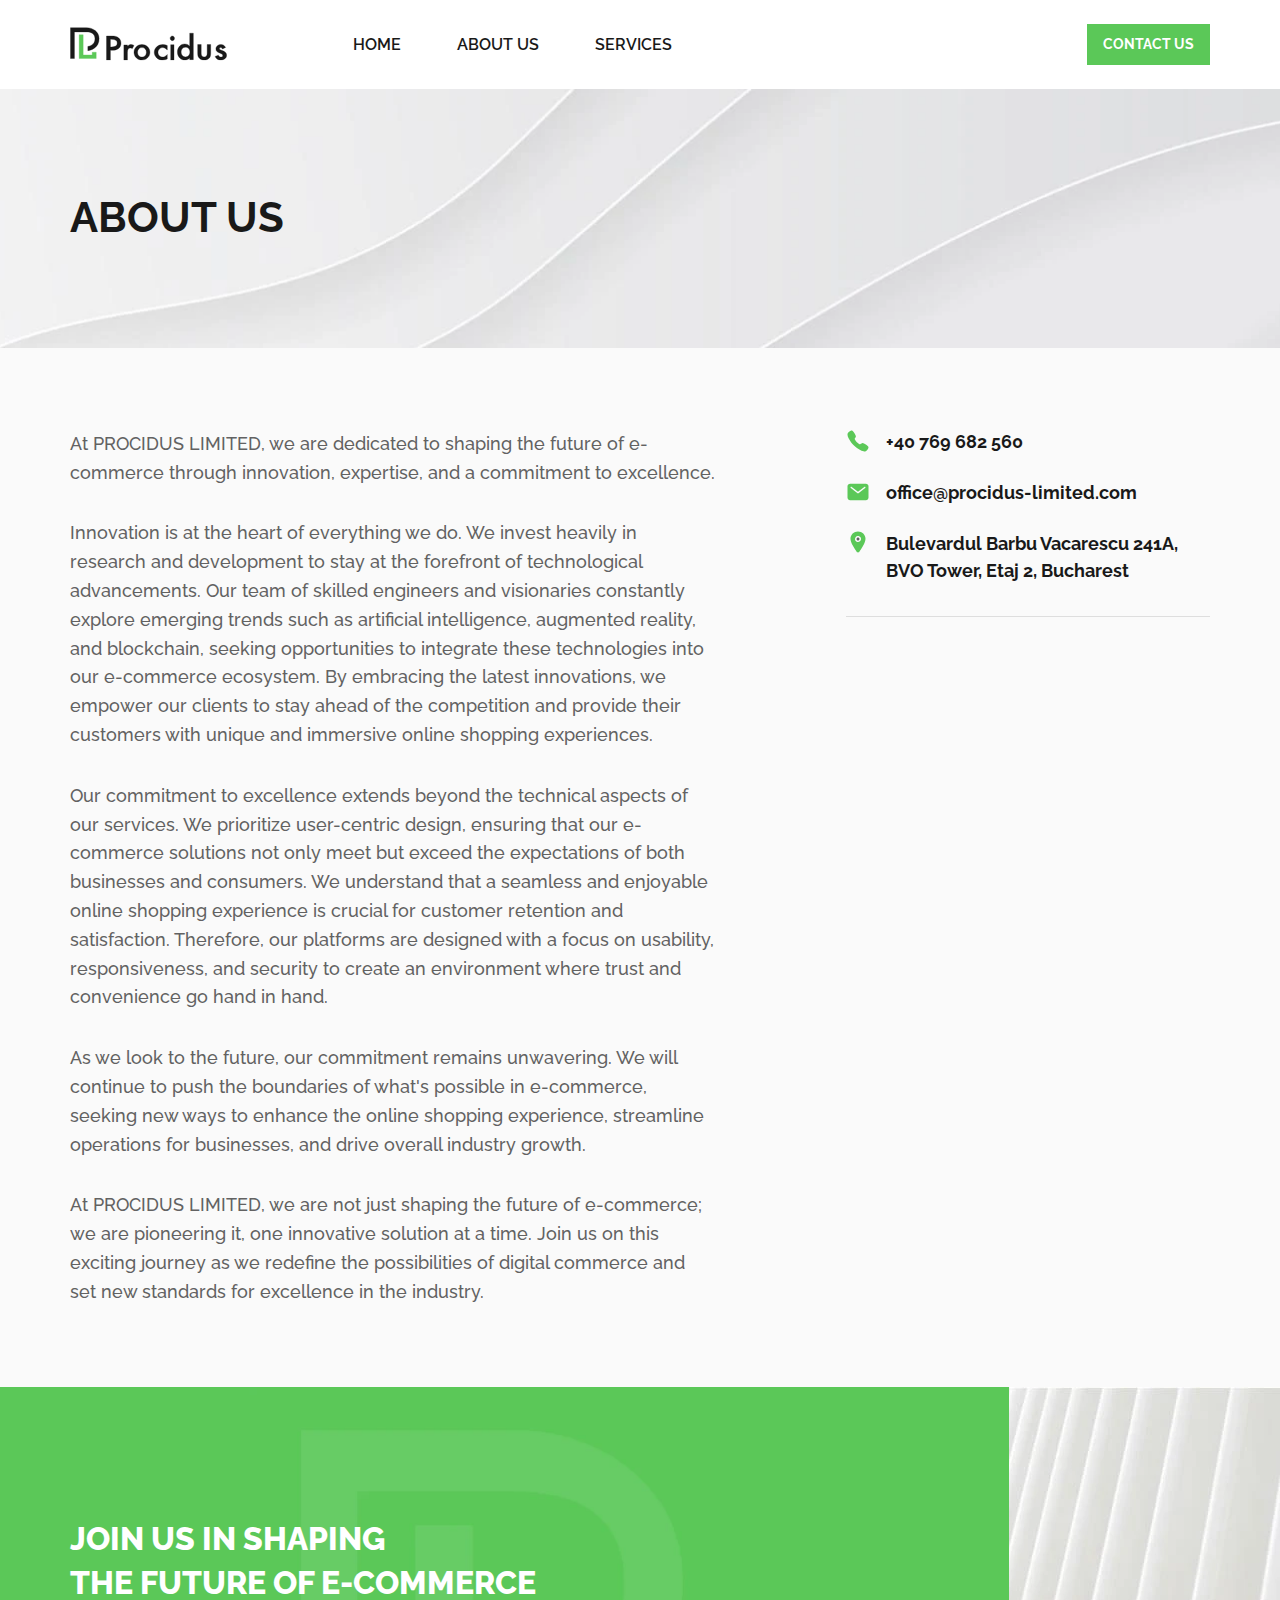
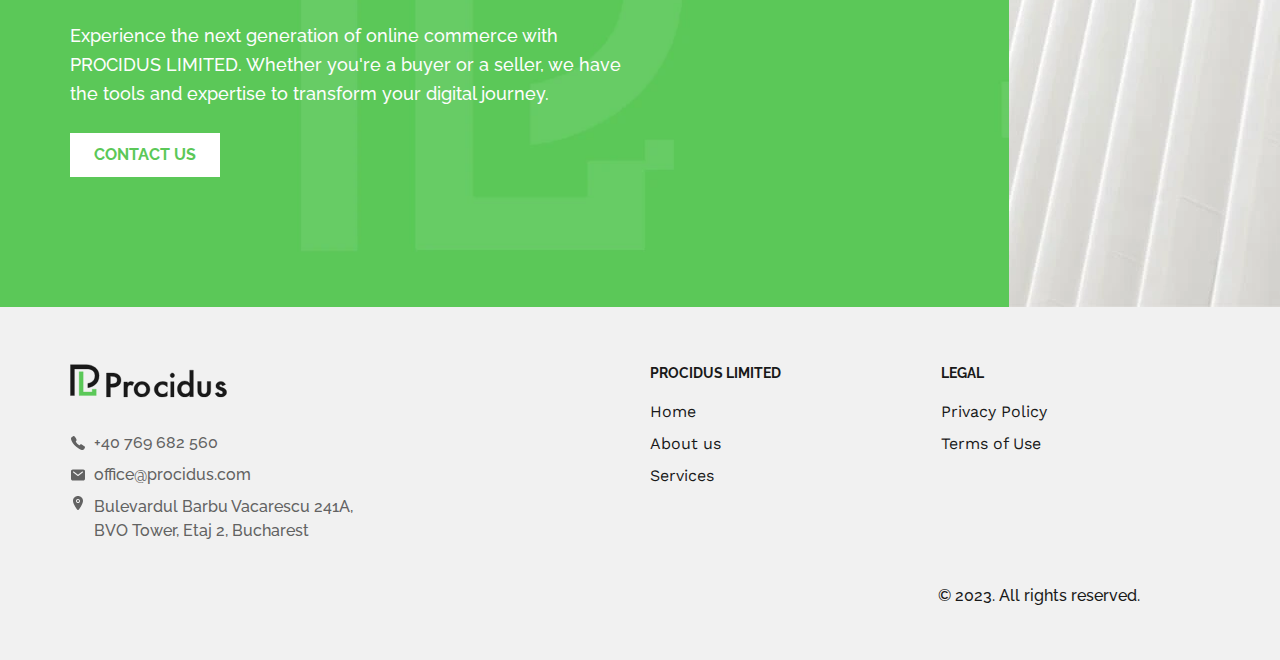
==== commit 900b840f: "next commit" ====
--- a/about.html
+++ b/about.html
@@ -7,7 +7,7 @@
 	<meta name="format-detection" content="telephone=no" />
 	<meta name="description" content="" />
 	<!-- <style>body{opacity: 0;}</style> -->
-	<link rel="stylesheet" href="css/style.min.css?_v=20231129142224" />
+	<link rel="stylesheet" href="css/style.min.css?_v=20231129155122" />
 	<link rel="shortcut icon" href="favicon.ico" />
 	<!-- <meta name="robots" content="noindex, nofollow"> -->
 	<meta name="viewport" content="width=device-width, initial-scale=1.0" />
@@ -19,7 +19,7 @@
 			<div class="header__container">
 				<div class="header__nav">
 					<div class="header__logo">
-						<a href="index.html">
+						<a href="index.html" aria-label="Logo Link">
 							<svg width="157" height="35" viewBox="0 0 157 35" fill="none" xmlns="http://www.w3.org/2000/svg">
 								<g clip-path="url(#clip0_5_194-1)">
 									<path d="M40.3946 24.3123V34.0953H36.5024V10.012H40.9129C43.0742 10.012 44.7073 10.1489 45.8124 10.4318C46.9272 10.7147 47.9052 11.244 48.756 12.0197C50.2424 13.3703 50.9759 15.0769 50.9759 17.1393C50.9759 19.3478 50.1838 21.0908 48.5995 22.3776C47.0152 23.6644 44.8833 24.3123 42.194 24.3123H40.3848H40.3946ZM40.3946 20.9448H41.8517C45.431 20.9448 47.2206 19.6581 47.2206 17.0937C47.2206 14.5293 45.3723 13.3703 41.6855 13.3703H40.3946V20.954V20.9448Z" fill="#191919" stroke="#191919" stroke-width="0.3" />
@@ -200,7 +200,7 @@
 				</div>
 				<div class="footer__nav">
 					<div class="footer__nav-item">
-						<h5 class="footer__title">PROCIDUS LIMITED</h5>
+						<h3 class="footer__title">PROCIDUS LIMITED</h3>
 						<ul class="footer__list">
 							<li class="footer__link"><a href="index.html">Home</a></li>
 							<li class="footer__link"><a href="about.html">About us</a></li>
@@ -210,7 +210,7 @@
 						</ul>
 					</div>
 					<div class="footer__nav-item">
-						<h5 class="footer__title">LEGAL</h5>
+						<h3 class="footer__title">LEGAL</h3>
 						<ul class="footer__list">
 							<li class="footer__link">
 								<a href="privacy.html">Privacy Policy</a>
@@ -224,7 +224,7 @@
 			</div>
 		</footer>
 	</div>
-	<script src="js/app.min.js?_v=20231129142224"></script>
+	<script src="js/app.min.js?_v=20231129155122"></script>
 
 </body>
 
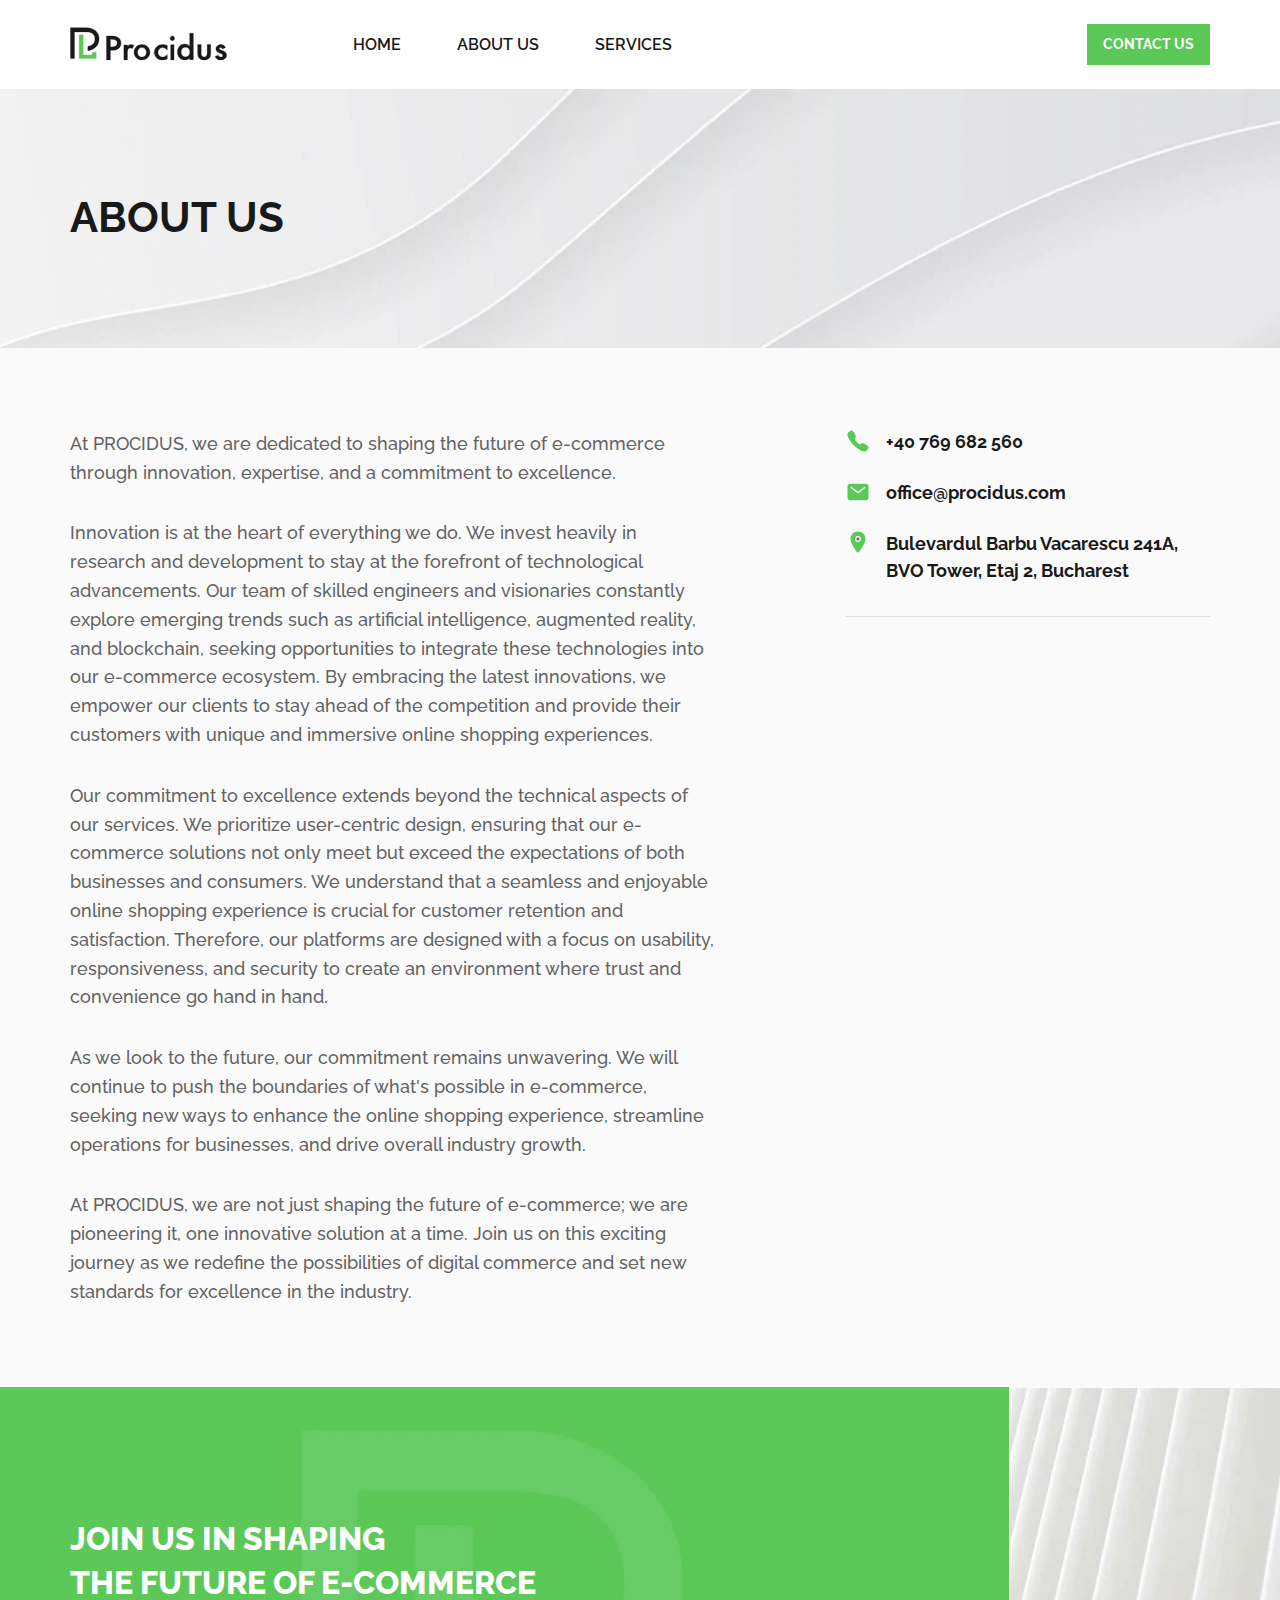
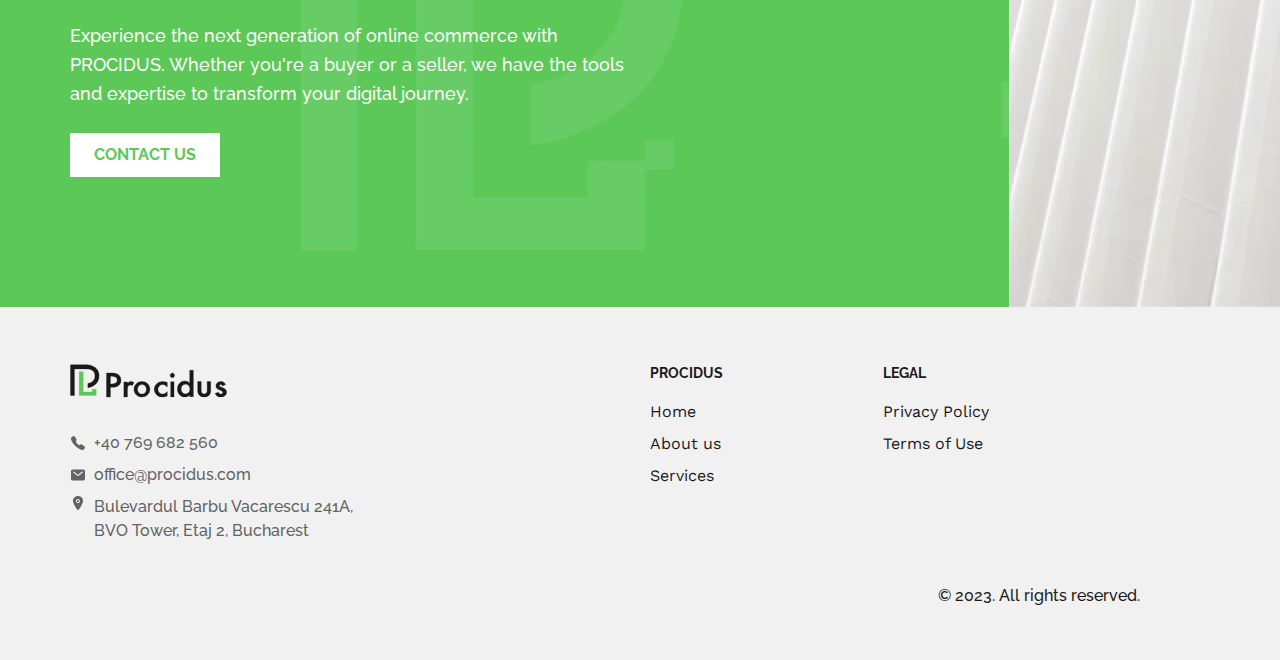
==== commit c04ae124: "content changes" ====
--- a/about.html
+++ b/about.html
@@ -7,7 +7,7 @@
 	<meta name="format-detection" content="telephone=no" />
 	<meta name="description" content="" />
 	<!-- <style>body{opacity: 0;}</style> -->
-	<link rel="stylesheet" href="css/style.min.css?_v=20231129155122" />
+	<link rel="stylesheet" href="css/style.min.css?_v=20231129181355" />
 	<link rel="shortcut icon" href="favicon.ico" />
 	<!-- <meta name="robots" content="noindex, nofollow"> -->
 	<meta name="viewport" content="width=device-width, initial-scale=1.0" />
@@ -67,7 +67,7 @@
 					<div class="about-page__container">
 						<div class="about-page__descr">
 							<p>
-								At PROCIDUS LIMITED, we are dedicated to shaping the future of
+								At PROCIDUS, we are dedicated to shaping the future of
 								e-commerce through innovation, expertise, and a commitment to
 								excellence.
 							</p>
@@ -102,11 +102,11 @@
 								overall industry growth.
 							</p>
 							<p>
-								At PROCIDUS LIMITED, we are not just shaping the future of
-								e-commerce; we are pioneering it, one innovative solution at a
-								time. Join us on this exciting journey as we redefine the
-								possibilities of digital commerce and set new standards for
-								excellence in the industry.
+								At PROCIDUS, we are not just shaping the future of e-commerce;
+								we are pioneering it, one innovative solution at a time. Join us
+								on this exciting journey as we redefine the possibilities of
+								digital commerce and set new standards for excellence in the
+								industry.
 							</p>
 						</div>
 						<div class="about-page__contact">
@@ -123,7 +123,7 @@
 										<path d="M13.2498 2.49963H2.74976C2.28578 2.50013 1.84095 2.68466 1.51287 3.01275C1.18479 3.34083 1.00025 3.78566 0.999756 4.24963V11.7496C1.00025 12.2136 1.18479 12.6584 1.51287 12.9865C1.84095 13.3146 2.28578 13.4991 2.74976 13.4996H13.2498C13.7137 13.4991 14.1586 13.3146 14.4866 12.9865C14.8147 12.6584 14.9993 12.2136 14.9998 11.7496V4.24963C14.9993 3.78566 14.8147 3.34083 14.4866 3.01275C14.1586 2.68466 13.7137 2.50013 13.2498 2.49963ZM12.8066 5.39432L8.30663 8.89432C8.21888 8.96254 8.1109 8.99957 7.99976 8.99957C7.88861 8.99957 7.78063 8.96254 7.69288 8.89432L3.19288 5.39432C3.14001 5.3544 3.0956 5.30436 3.06224 5.24712C3.02887 5.18988 3.00721 5.12658 2.99852 5.0609C2.98983 4.99522 2.99428 4.92847 3.01161 4.86452C3.02894 4.80058 3.05881 4.74071 3.09947 4.68841C3.14014 4.63611 3.1908 4.59241 3.2485 4.55985C3.3062 4.52729 3.3698 4.50653 3.43559 4.49876C3.50139 4.491 3.56807 4.49638 3.63177 4.51461C3.69547 4.53284 3.7549 4.56355 3.80663 4.60495L7.99976 7.8662L12.1929 4.60495C12.2977 4.52577 12.4295 4.49104 12.5598 4.50827C12.69 4.52551 12.8083 4.59332 12.8889 4.69705C12.9696 4.80077 13.0062 4.93208 12.9908 5.06256C12.9754 5.19304 12.9092 5.31222 12.8066 5.39432Z" fill="#5BC858" />
 									</svg>
 
-									<a href="mailto:office@procidus-limited.com">office@procidus-limited.com</a>
+									<a href="mailto:office@procidus.com">office@procidus.com</a>
 								</li>
 								<li class="about-page__contact-item">
 									<svg width="24" height="24" viewBox="0 0 16 16" fill="none" xmlns="http://www.w3.org/2000/svg">
@@ -147,9 +147,9 @@
 							the Future of E-commerce
 						</h2>
 						<p class="join__descr">
-							Experience the next generation of online commerce with PROCIDUS
-							LIMITED. Whether you're a buyer or a seller, we have the tools and
-							expertise to transform your digital journey.
+							Experience the next generation of online commerce with PROCIDUS.
+							Whether you're a buyer or a seller, we have the tools and expertise
+							to transform your digital journey.
 						</p>
 						<a href="contact.html" class="button button--join"><span>CONTACT US</span></a>
 					</div>
@@ -200,7 +200,7 @@
 				</div>
 				<div class="footer__nav">
 					<div class="footer__nav-item">
-						<h3 class="footer__title">PROCIDUS LIMITED</h3>
+						<h3 class="footer__title">PROCIDUS</h3>
 						<ul class="footer__list">
 							<li class="footer__link"><a href="index.html">Home</a></li>
 							<li class="footer__link"><a href="about.html">About us</a></li>
@@ -224,7 +224,7 @@
 			</div>
 		</footer>
 	</div>
-	<script src="js/app.min.js?_v=20231129155122"></script>
+	<script src="js/app.min.js?_v=20231129181355"></script>
 
 </body>
 
